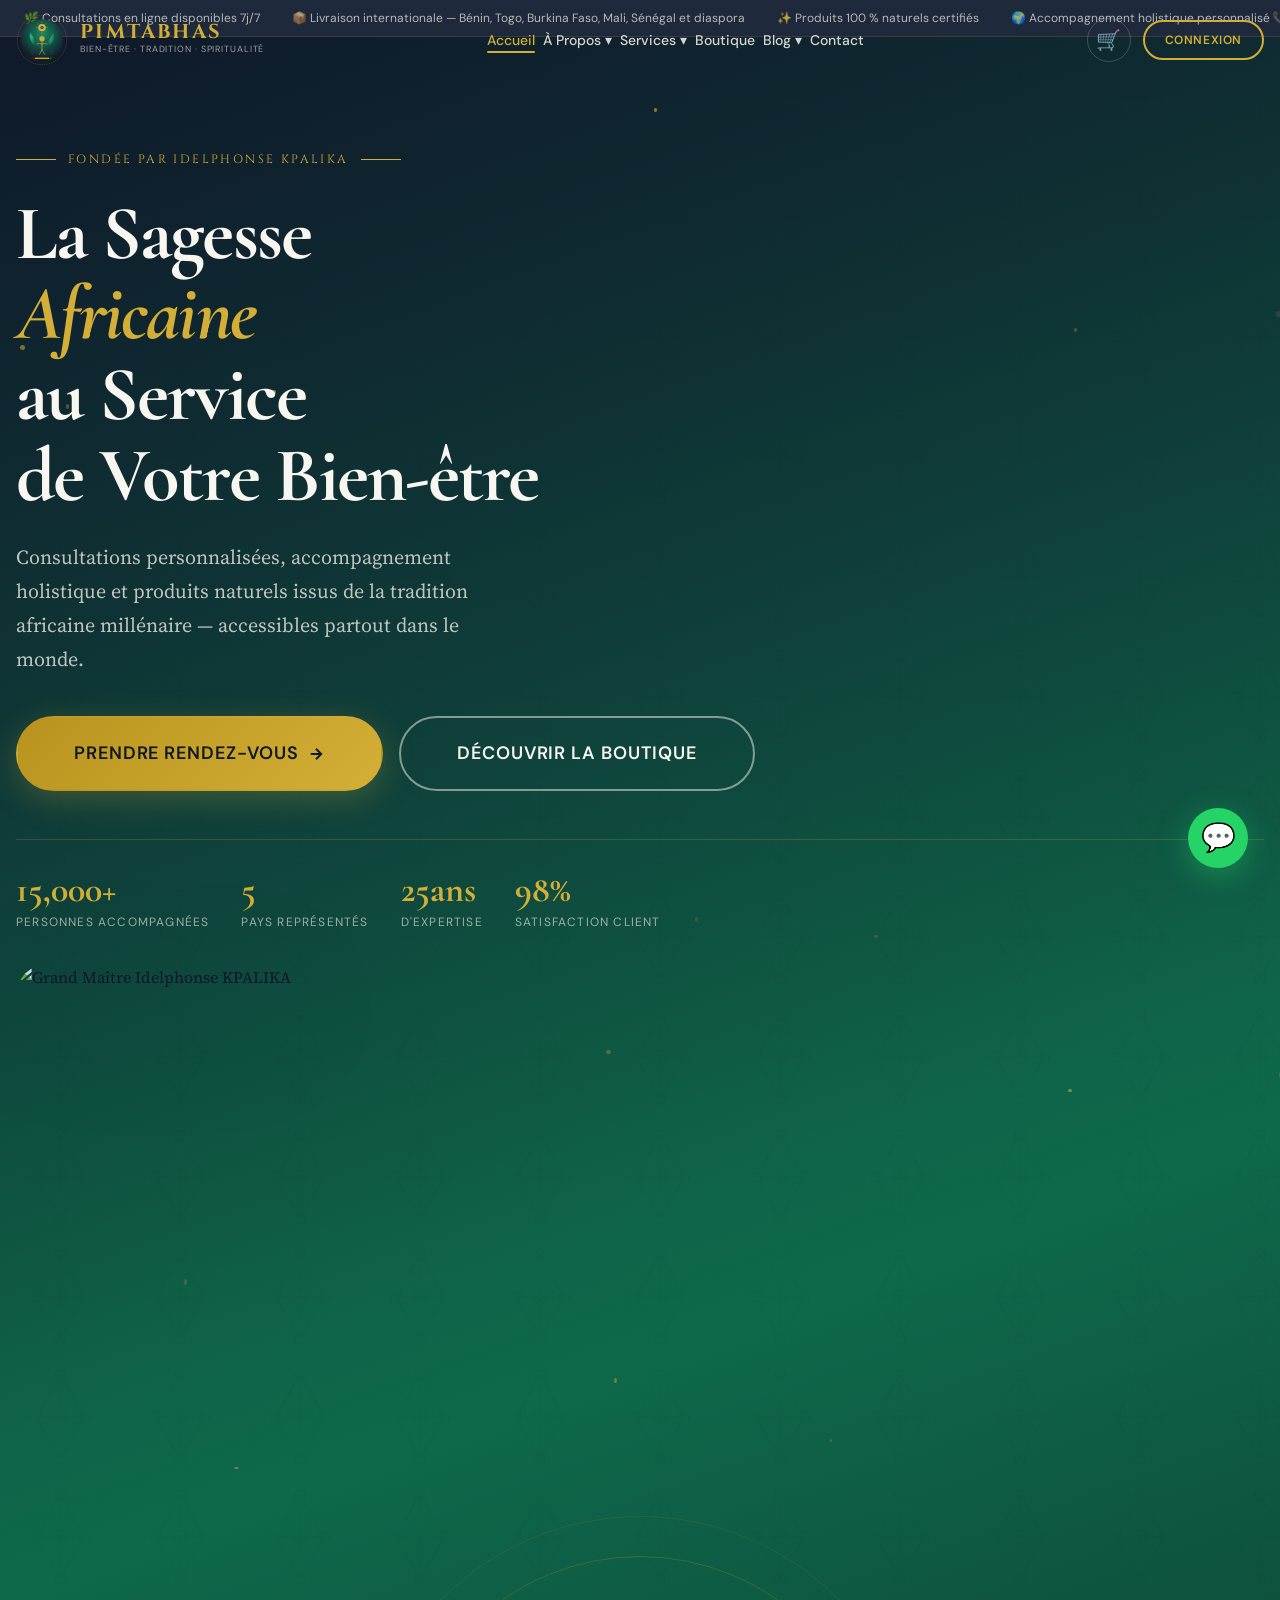
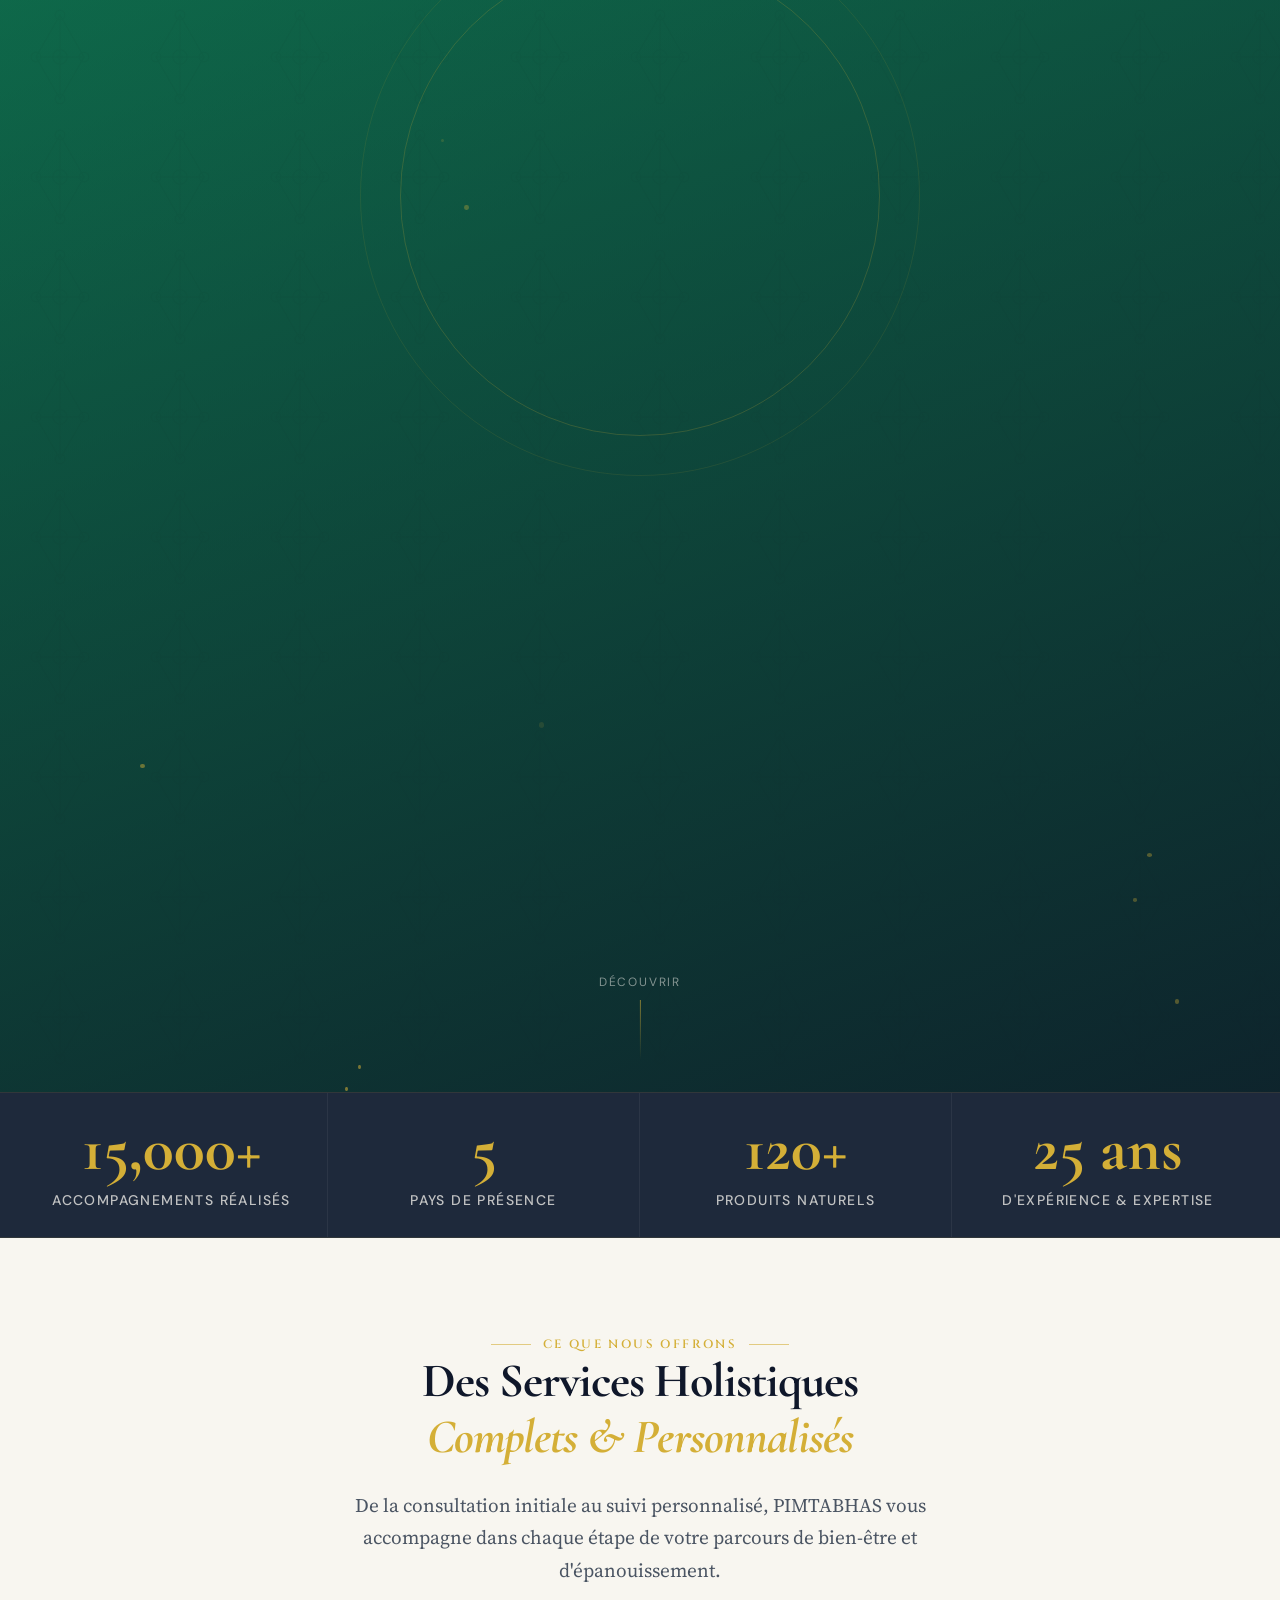
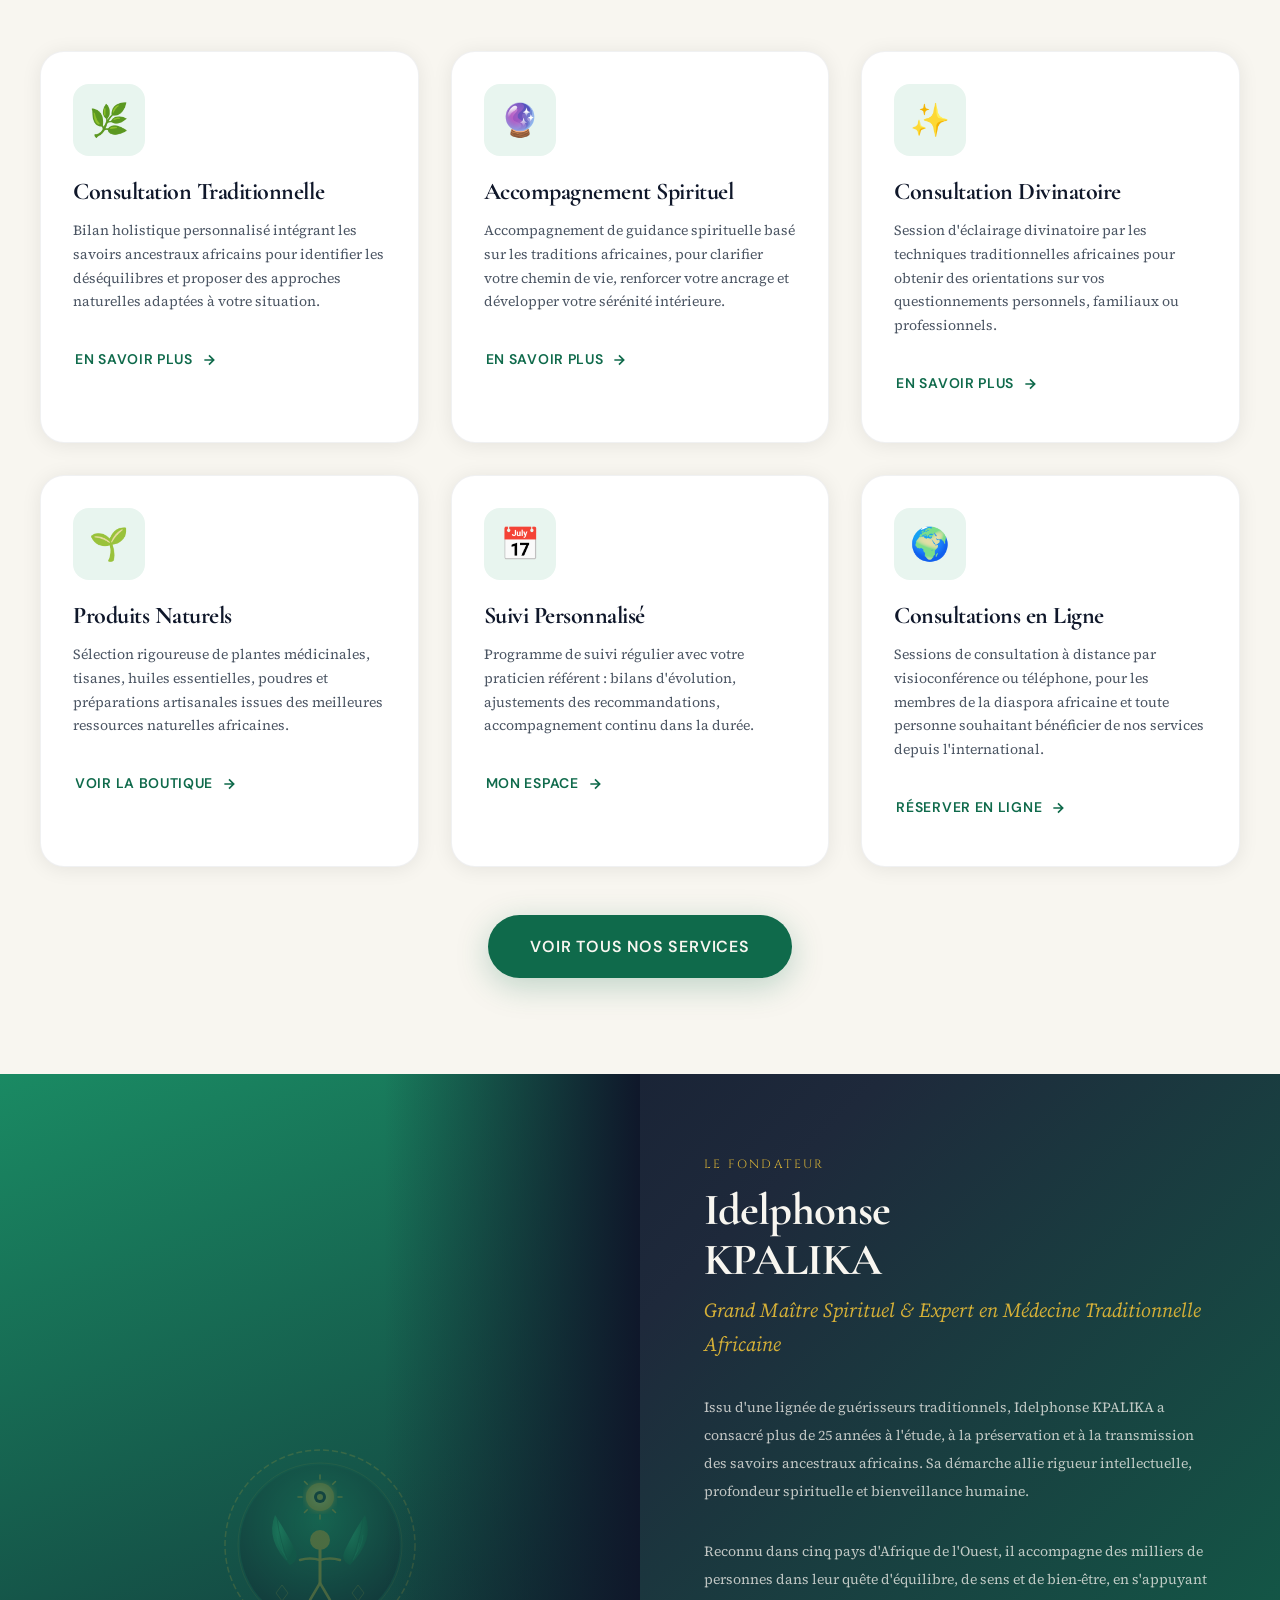
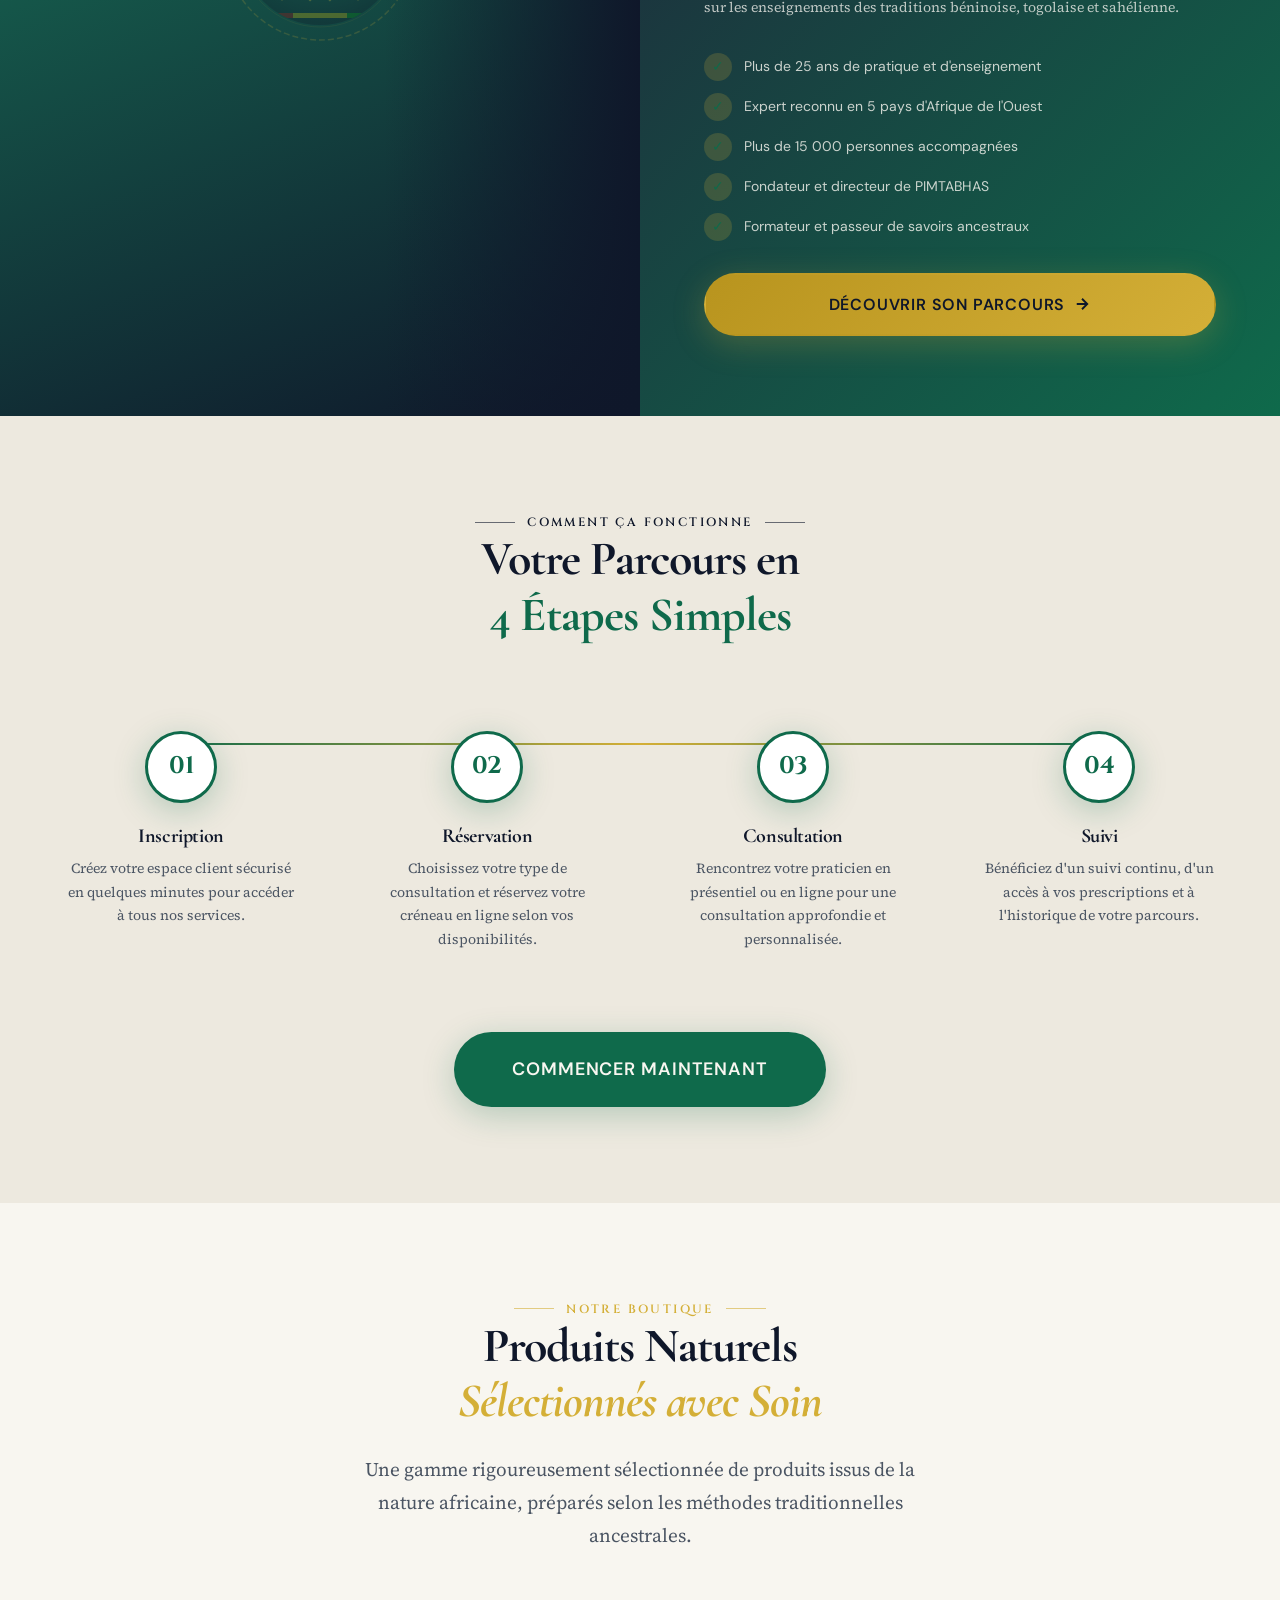
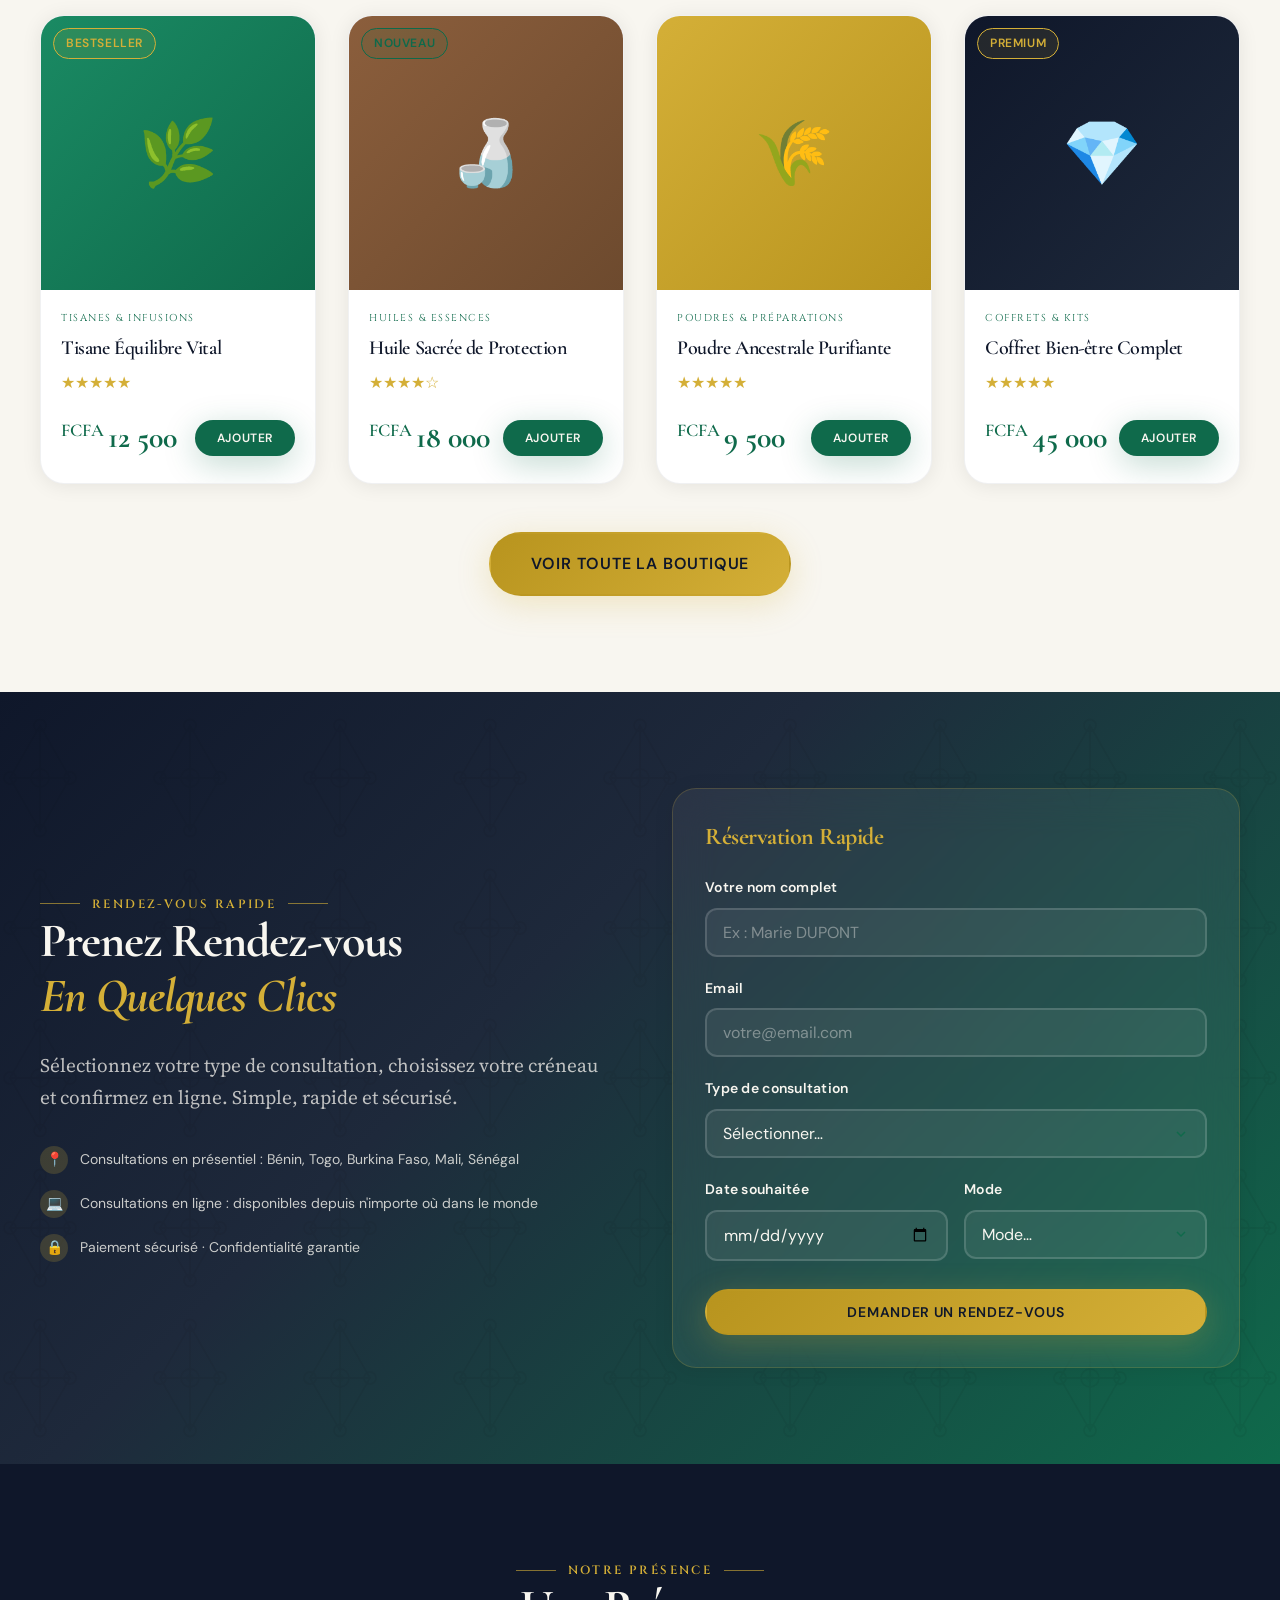
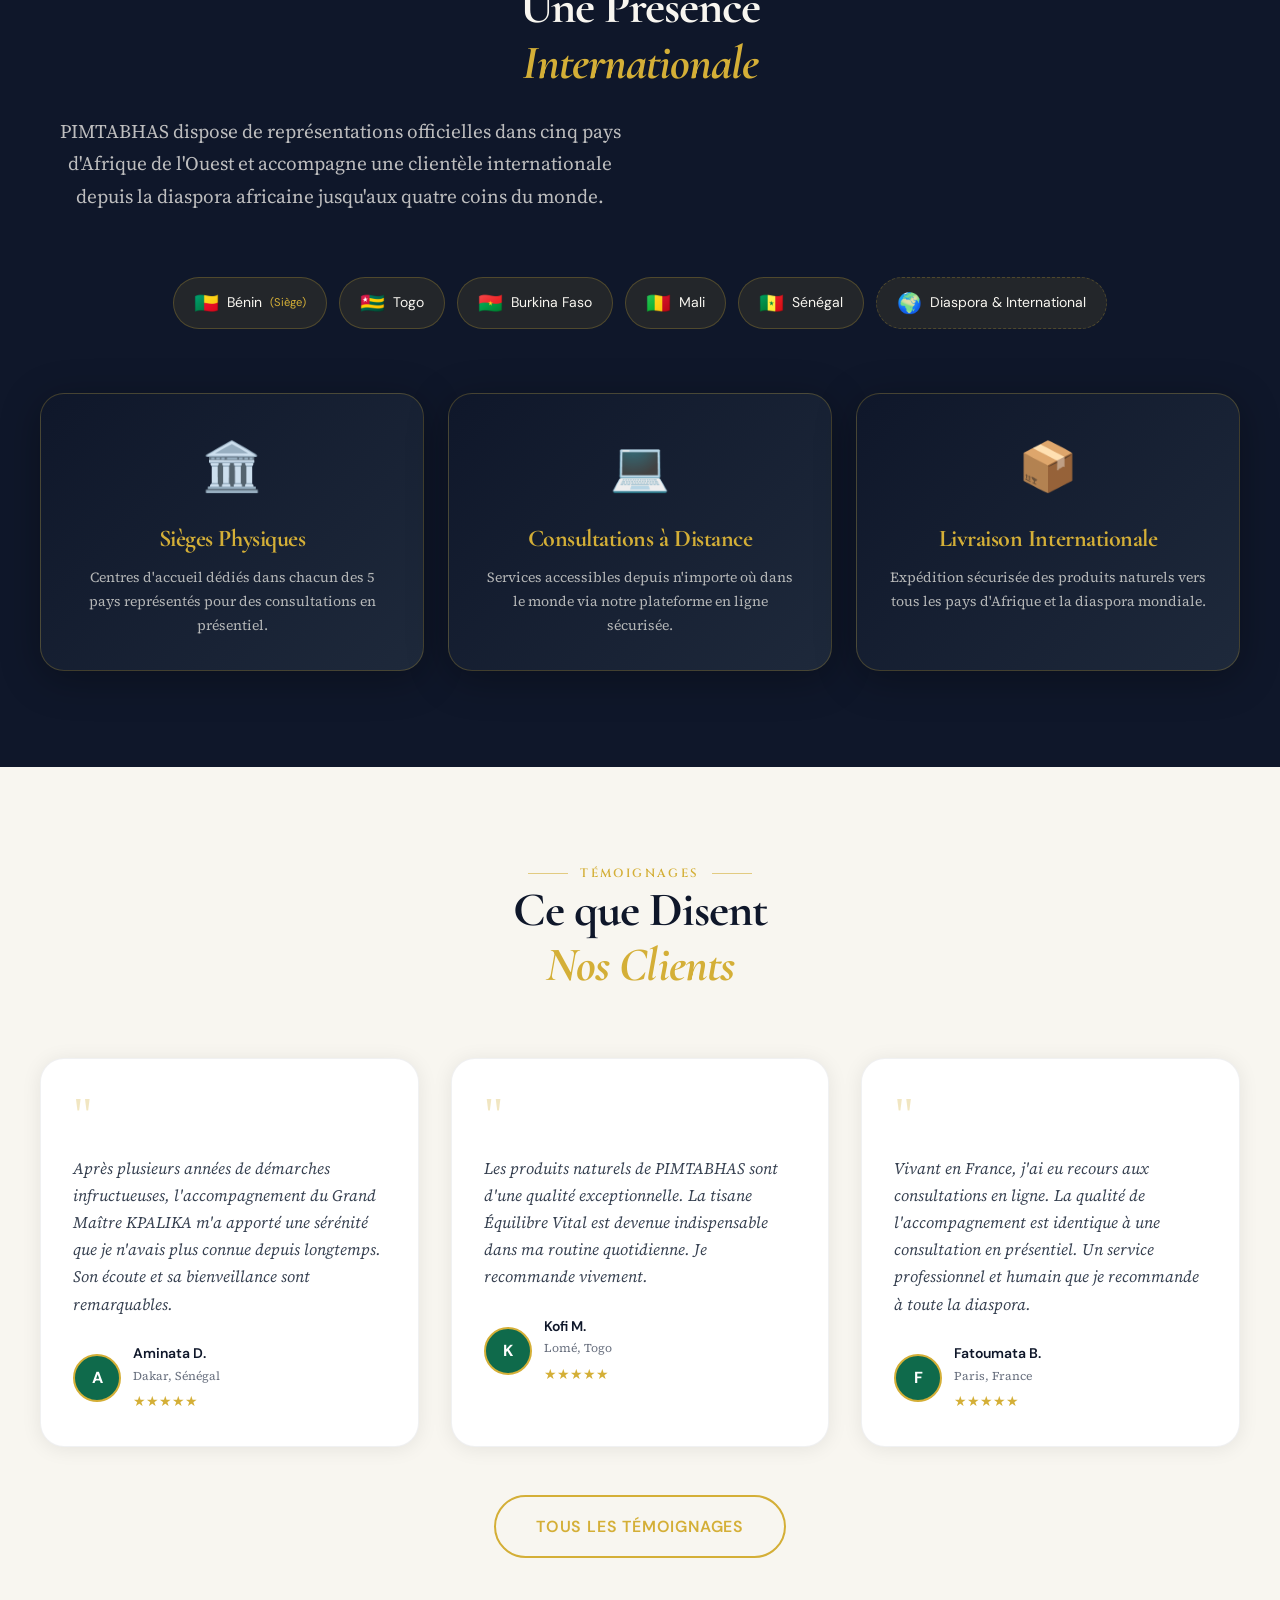
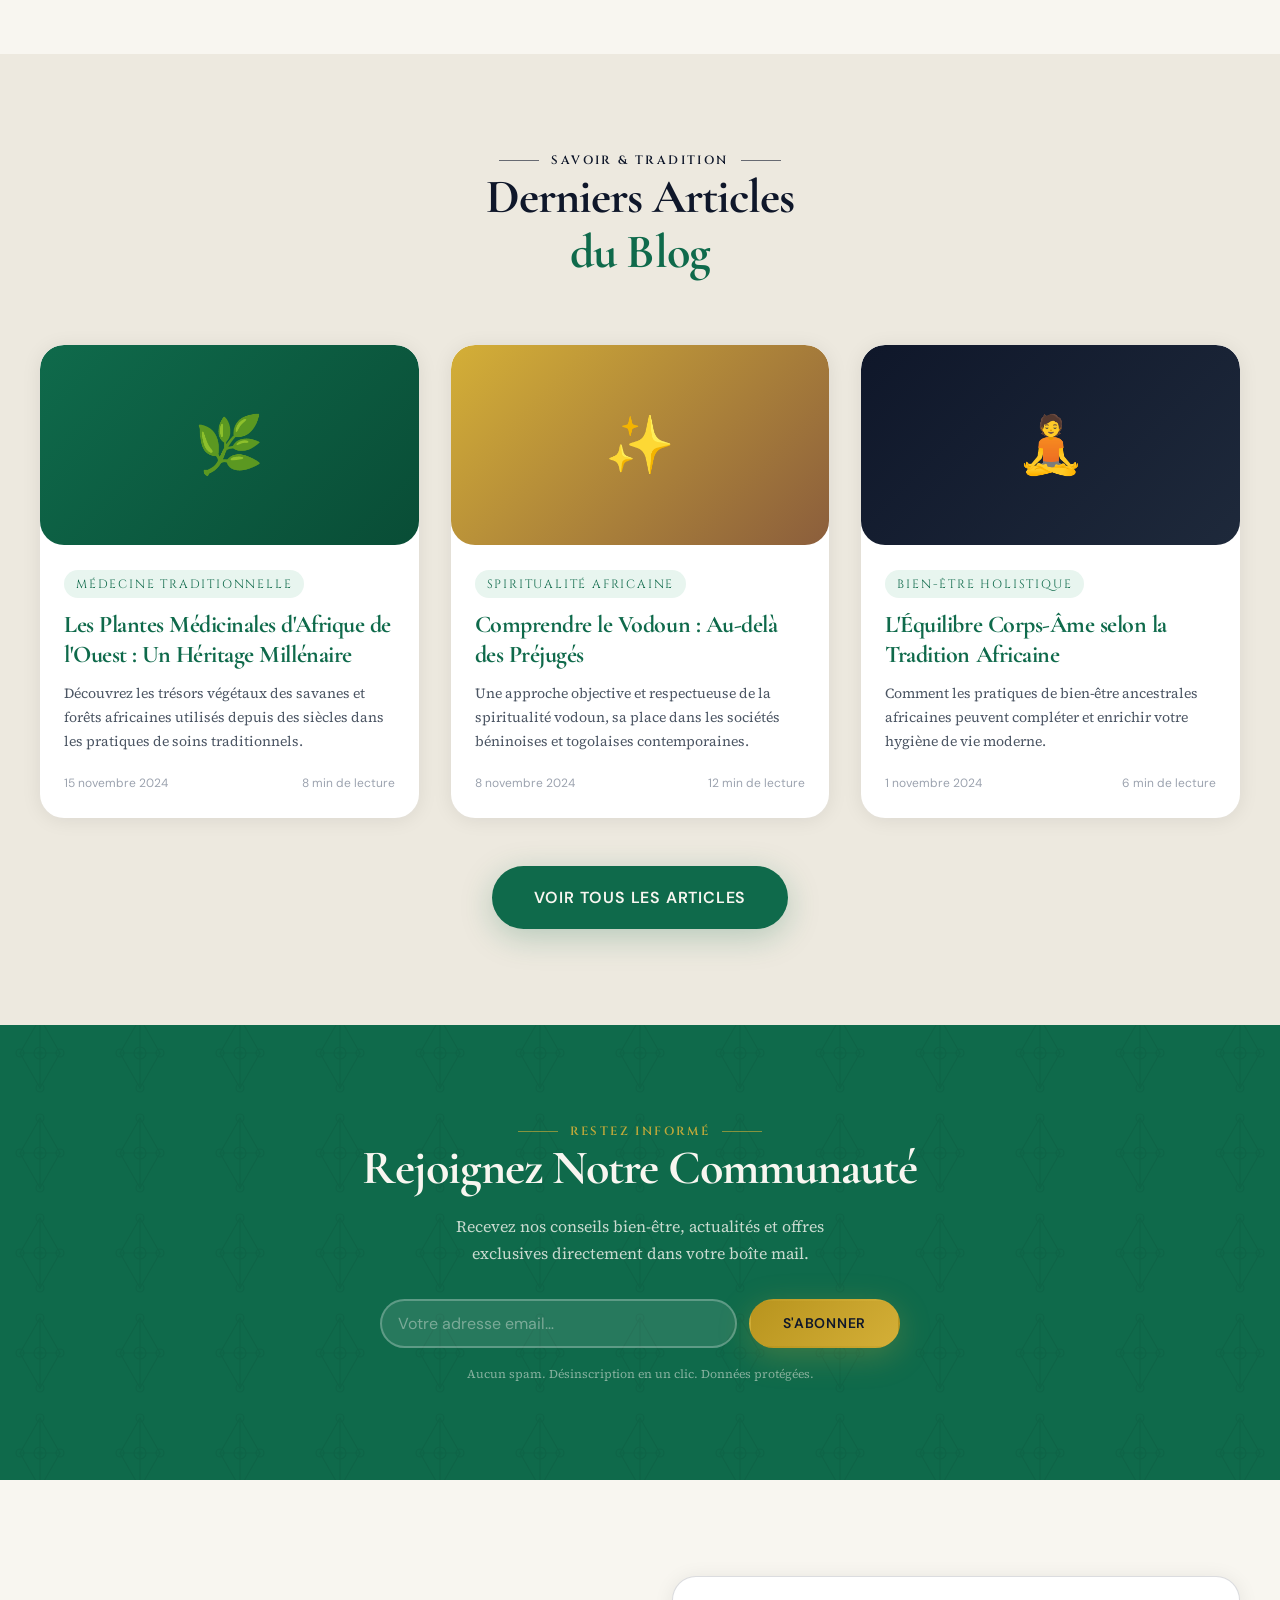
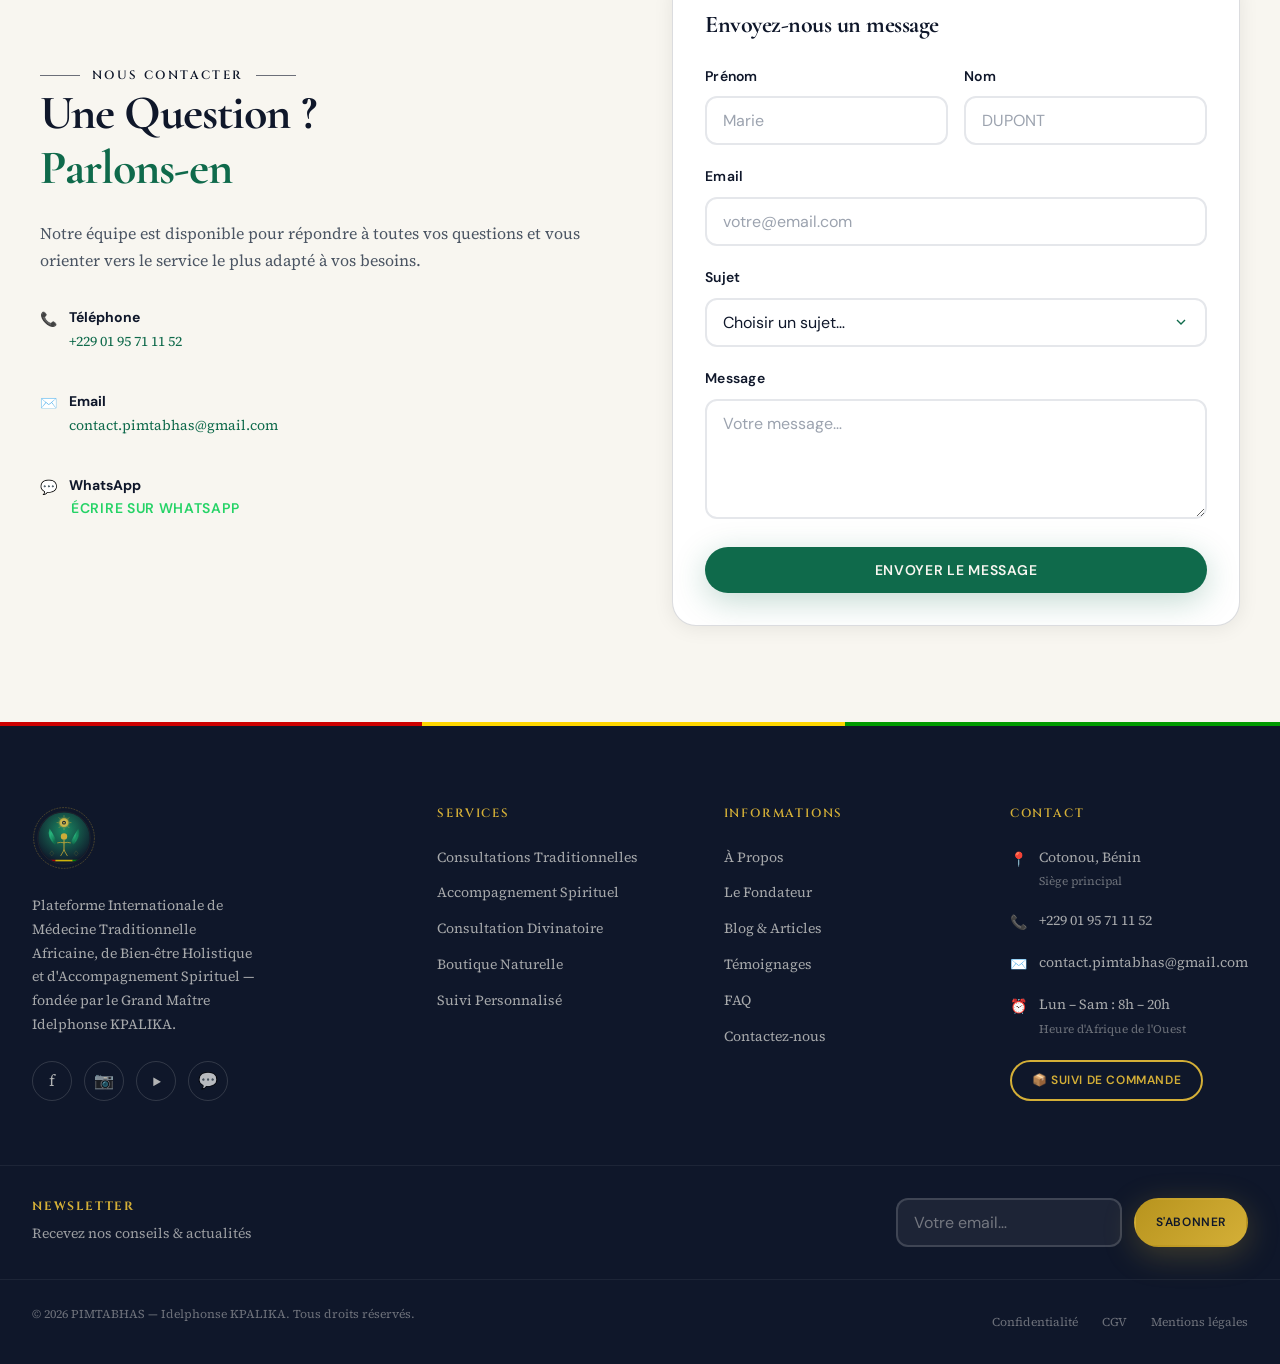
==== index.html @ 79e5afb3 "first commit" ====
<!DOCTYPE html>
<html lang="fr">
<head>
  <meta charset="UTF-8"/>
  <meta name="viewport" content="width=device-width, initial-scale=1.0"/>
  <meta name="description" content="PIMTABHAS — Plateforme Internationale de Médecine Traditionnelle Africaine, de Bien-être Holistique et d'Accompagnement Spirituel. Consultations, produits naturels, accompagnement personnalisé."/>
  <meta name="keywords" content="médecine traditionnelle africaine, bien-être holistique, accompagnement spirituel, consultations, produits naturels, Bénin, Togo, Afrique"/>
  <meta name="author" content="Idelphonse KPALIKA — PIMTABHAS"/>
  <meta property="og:title" content="PIMTABHAS — Médecine Traditionnelle Africaine & Bien-être Holistique"/>
  <meta property="og:description" content="Consultations personnalisées, accompagnement spirituel et produits naturels avec le Grand Maître Idelphonse KPALIKA."/>
  <meta property="og:type" content="website"/>
  <meta property="og:image" content="assets/images/og-image.jpg"/>
  <meta name="theme-color" content="#0F6A4B"/>
  <link rel="icon" type="image/svg+xml" href="assets/images/favicon.svg"/>
  <link rel="canonical" href="https://pimtabhas.com/"/>
  <title>PIMTABHAS — Médecine Traditionnelle Africaine & Bien-être Holistique</title>

  <!-- CSS -->
  <link rel="stylesheet" href="assets/css/variables.css"/>
  <link rel="stylesheet" href="assets/css/reset.css"/>
  <link rel="stylesheet" href="assets/css/typography.css"/>
  <link rel="stylesheet" href="assets/css/components.css"/>
  <link rel="stylesheet" href="assets/css/layout.css"/>
  <link rel="stylesheet" href="assets/css/animations.css"/>
  <link rel="stylesheet" href="assets/css/pages.css"/>

  <style>
    /* ─── STYLES SPÉCIFIQUES ACCUEIL ─── */

    /* Sections CTA rapide */
    .quick-booking {
      background: var(--gradient-premium);
      position: relative;
      overflow: hidden;
    }
    .quick-booking::before {
      content:''; position:absolute; inset:0;
      background:url('assets/images/pattern-adinkra.svg') center/150px repeat;
      opacity:0.05; color:white;
    }
    .quick-booking-grid {
      display: grid;
      grid-template-columns: 1fr 1fr;
      gap: var(--space-16);
      align-items: center;
      position: relative; z-index:2;
    }

    /* Représentations */
    .presence-map {
      background: var(--color-night);
      position: relative;
      overflow: hidden;
    }
    .country-list {
      display: flex;
      flex-wrap: wrap;
      gap: var(--space-3);
      margin-top: var(--space-8);
    }
    .country-pill {
      display: flex;
      align-items: center;
      gap: var(--space-2);
      padding: var(--space-2) var(--space-5);
      background: rgba(212,175,55,0.1);
      border: 1px solid rgba(212,175,55,0.25);
      border-radius: var(--radius-full);
      font-family: var(--font-ui);
      font-size: var(--text-sm);
      color: var(--color-cream);
      transition: all var(--transition-base);
    }
    .country-pill:hover {
      background: rgba(212,175,55,0.2);
      border-color: var(--color-gold);
      color: var(--color-gold);
    }
    .country-flag { font-size: 1.25rem; }

    /* Stats Band */
    .stats-band {
      background: var(--color-night-soft);
      border-top: 1px solid rgba(212,175,55,0.1);
      border-bottom: 1px solid rgba(212,175,55,0.1);
    }
    .stats-grid {
      display: grid;
      grid-template-columns: repeat(4, 1fr);
      divide-x: 1px solid rgba(255,255,255,0.06);
    }
    .stats-grid .stat-block {
      border-right: 1px solid rgba(255,255,255,0.06);
    }
    .stats-grid .stat-block:last-child { border-right: none; }

    /* Section Processus */
    .process-steps {
      display: grid;
      grid-template-columns: repeat(4, 1fr);
      gap: var(--space-6);
      position: relative;
    }
    .process-steps::before {
      content: '';
      position: absolute;
      top: 36px;
      left: 10%;
      right: 10%;
      height: 2px;
      background: linear-gradient(to right, var(--color-emerald), var(--color-gold), var(--color-emerald));
      z-index: 0;
    }
    .step-card {
      text-align: center;
      padding: var(--space-6);
      position: relative;
      z-index: 1;
    }
    .step-num {
      width: 72px; height: 72px;
      border-radius: var(--radius-full);
      background: var(--color-white);
      border: 3px solid var(--color-emerald);
      display: flex;
      align-items: center; justify-content: center;
      font-family: var(--font-accent);
      font-size: var(--text-xl);
      font-weight: var(--weight-bold);
      color: var(--color-emerald);
      margin: 0 auto var(--space-5);
      box-shadow: var(--shadow-emerald);
      transition: all var(--transition-slow);
    }
    .step-card:hover .step-num {
      background: var(--color-emerald);
      color: white;
      transform: scale(1.1);
    }
    .step-title {
      font-family: var(--font-display);
      font-size: var(--text-lg);
      font-weight: var(--weight-bold);
      color: var(--color-night);
      margin-bottom: var(--space-2);
    }
    .step-text {
      font-size: var(--text-sm);
      color: var(--color-gray-600);
      line-height: var(--leading-relaxed);
    }

    /* Newsletter */
    .newsletter-section {
      background: var(--color-emerald);
      position: relative;
      overflow: hidden;
    }
    .newsletter-section::before {
      content:''; position:absolute; inset:0;
      background:url('assets/images/pattern-adinkra.svg') center/100px repeat;
      opacity:0.06; color:white;
    }
    .newsletter-form {
      display: flex;
      gap: var(--space-3);
      max-width: 520px;
      margin: var(--space-8) auto 0;
    }

    /* Scroll Top */
    #scroll-top {
      position: fixed;
      bottom: calc(var(--space-8) + 72px);
      right: var(--space-8);
      width: 44px; height: 44px;
      border-radius: var(--radius-full);
      background: var(--color-emerald);
      color: white;
      display: flex;
      align-items: center; justify-content: center;
      font-size: 1.2rem;
      box-shadow: var(--shadow-lg);
      cursor: pointer;
      z-index: var(--z-fixed);
      opacity: 0;
      transform: translateY(20px);
      transition: all var(--transition-base);
      border: none;
    }
    #scroll-top.is-visible {
      opacity: 1;
      transform: translateY(0);
    }
    #scroll-top:hover {
      background: var(--color-emerald-light);
      transform: translateY(-2px);
    }

    @media(max-width:768px){
      .quick-booking-grid { grid-template-columns:1fr; }
      .process-steps { grid-template-columns:1fr 1fr; }
      .process-steps::before { display:none; }
      .stats-grid { grid-template-columns:repeat(2,1fr); }
      .newsletter-form { flex-direction:column; }
    }
    @media(max-width:480px){
      .process-steps { grid-template-columns:1fr; }
    }
  </style>
  <link rel="stylesheet" href="assets/css/responsive.css"/>
</head>
<body class="preload">

<!-- ══ LOADER ══ -->
<div id="site-loader" class="loader" role="status" aria-label="Chargement…">
  <img src="assets/images/logo.svg" alt="PIMTABHAS" class="loader__logo"/>
  <div class="loader__bar"></div>
  <p style="font-family:var(--font-accent);font-size:var(--text-xs);letter-spacing:.2em;color:rgba(212,175,55,.7);text-transform:uppercase;margin-top:.5rem">Chargement…</p>
</div>

<!-- ══ TOASTS ══ -->
<div class="toast-container" aria-live="polite"></div>

<!-- ══ TOP BAR ══ -->
<div class="top-bar" role="complementary">
  <div class="top-bar__scroll">
    <span>🌿 Consultations en ligne disponibles 7j/7</span>
    <span>📦 Livraison internationale — Bénin, Togo, Burkina Faso, Mali, Sénégal et diaspora</span>
    <span>✨ Produits 100 % naturels certifiés</span>
    <span>🌍 Accompagnement holistique personnalisé</span>
    <span>🌿 Consultations en ligne disponibles 7j/7</span>
    <span>📦 Livraison internationale — Bénin, Togo, Burkina Faso, Mali, Sénégal et diaspora</span>
    <span>✨ Produits 100 % naturels certifiés</span>
    <span>🌍 Accompagnement holistique personnalisé</span>
  </div>
  <div class="top-bar__contacts">
    <a href="tel:+22901957111552">📞 +229 01 95 71 11 52</a>
    <a href="mailto:contact.pimtabhas@gmail.com">✉ contact.pimtabhas@gmail.com</a>
  </div>
</div>

<!-- ══ HEADER ══ -->
<header class="site-header site-header--transparent" role="banner">
  <div class="header-inner">
    <!-- Logo -->
    <a href="index.html" class="header-logo" aria-label="PIMTABHAS — Accueil">
      <img src="assets/images/logo.svg" alt="Logo PIMTABHAS" class="header-logo__img"/>
      <div class="header-logo__text">
        <span class="header-logo__name">PIMTABHAS</span>
        <span class="header-logo__tagline">Bien-être · Tradition · Spiritualité</span>
      </div>
    </a>

    <!-- Navigation principale -->
    <nav class="header-nav" role="navigation" aria-label="Navigation principale">

      <div class="nav-item">
        <a href="index.html" class="nav-link">Accueil</a>
      </div>

      <div class="nav-item">
        <a href="pages/about.html" class="nav-link">À Propos ▾</a>
        <div class="dropdown" role="menu">
          <a href="pages/about.html" class="dropdown__item" role="menuitem">Notre Mission</a>
          <a href="pages/founder.html" class="dropdown__item" role="menuitem">Le Fondateur</a>
          <a href="pages/about.html#representations" class="dropdown__item" role="menuitem">Nos Représentations</a>
        </div>
      </div>

      <div class="nav-item">
        <a href="pages/services.html" class="nav-link">Services ▾</a>
        <div class="dropdown" role="menu">
          <a href="pages/services.html" class="dropdown__item" role="menuitem">Tous nos Services</a>
          <a href="pages/consultations.html" class="dropdown__item" role="menuitem">Consultations</a>
          <a href="pages/consultation-spirituelle.html" class="dropdown__item" role="menuitem">Consultation Spirituelle</a>
          <a href="pages/consultation-divinatoire.html" class="dropdown__item" role="menuitem">Consultation Divinatoire</a>
        </div>
      </div>

      <div class="nav-item">
        <a href="pages/boutique.html" class="nav-link">Boutique</a>
      </div>

      <div class="nav-item">
        <a href="pages/blog.html" class="nav-link">Blog ▾</a>
        <div class="dropdown" role="menu">
          <a href="pages/blog.html" class="dropdown__item" role="menuitem">Articles</a>
          <a href="pages/temoignages.html" class="dropdown__item" role="menuitem">Témoignages</a>
          <a href="pages/faq.html" class="dropdown__item" role="menuitem">FAQ</a>
        </div>
      </div>

      <div class="nav-item">
        <a href="pages/contact.html" class="nav-link">Contact</a>
      </div>
    </nav>

    <!-- Actions -->
    <div class="header-actions">
      <a href="pages/boutique.html#panier" class="header-cart" aria-label="Panier">
        🛒
        <span class="cart-badge" style="display:none">0</span>
      </a>

      <div data-auth="logged-out">
        <a href="pages/espace-client.html" class="btn btn--outline-gold btn--sm">Connexion</a>
      </div>

      <div data-auth="logged-in" style="display:none">
        <a href="pages/espace-client.html" class="btn btn--outline-gold btn--sm">
          Mon Espace <span data-user="name"></span>
        </a>
      </div>

      <button class="burger" aria-label="Menu" aria-expanded="false" aria-controls="mobile-menu">
        <span class="burger__line"></span>
        <span class="burger__line"></span>
        <span class="burger__line"></span>
      </button>
    </div>
  </div>
</header>

<!-- ══ MENU MOBILE ══ -->
<nav id="mobile-menu" class="mobile-menu" role="navigation" aria-label="Navigation mobile">
  <button class="mobile-menu__close" style="position:absolute;top:1.5rem;right:1.5rem;background:rgba(255,255,255,.1);border:none;width:44px;height:44px;border-radius:50%;color:white;font-size:1.5rem;cursor:pointer;" aria-label="Fermer le menu">✕</button>

  <div class="mobile-menu__nav">
    <a href="index.html" class="mobile-nav-link">Accueil</a>
    <a href="pages/about.html" class="mobile-nav-link">À Propos</a>
    <a href="pages/founder.html" class="mobile-nav-link">Le Fondateur</a>
    <a href="pages/services.html" class="mobile-nav-link">Nos Services</a>
    <a href="pages/consultations.html" class="mobile-nav-link">Consultations</a>
    <a href="pages/boutique.html" class="mobile-nav-link">Boutique</a>
    <a href="pages/blog.html" class="mobile-nav-link">Blog</a>
    <a href="pages/temoignages.html" class="mobile-nav-link">Témoignages</a>
    <a href="pages/contact.html" class="mobile-nav-link">Contact</a>
  </div>

  <div style="display:flex;flex-direction:column;gap:.75rem;margin-top:auto">
    <a href="pages/espace-client.html" class="btn btn--primary btn--lg">Mon Espace Client</a>
    <a href="pages/consultations.html" class="btn btn--outline-cream btn--lg">Prendre Rendez-vous</a>
  </div>
</nav>

<!-- ══════════════════════════════════════════════
     HERO SECTION
══════════════════════════════════════════════ -->
<section class="hero" aria-label="Présentation PIMTABHAS">
  <div class="hero__bg">
    <!-- Vidéo de fond (placeholder) -->
    <video class="hero__bg-video" autoplay muted loop playsinline
           poster="assets/images/hero-poster.jpg"
           aria-hidden="true">
      <source src="assets/videos/hero-bg.mp4" type="video/mp4"/>
    </video>
    <div class="hero__bg-pattern" aria-hidden="true"></div>
    <div class="hero__overlay" aria-hidden="true"></div>
  </div>

  <!-- Particules -->
  <div class="hero__particles" aria-hidden="true"></div>

  <div class="hero__content container">
    <!-- Texte -->
    <div class="hero__text">
      <div class="hero__eyebrow">
        <span class="hero__eyebrow-line"></span>
        <span class="hero__eyebrow-text">Fondée par Idelphonse KPALIKA</span>
        <span class="hero__eyebrow-line"></span>
      </div>

      <h1 class="hero__title">
        La Sagesse<br/>
        <em>Africaine</em><br/>
        au Service<br/>
        de Votre Bien-être
      </h1>

      <p class="hero__subtitle">
        Consultations personnalisées, accompagnement holistique et produits naturels issus de la tradition africaine millénaire — accessibles partout dans le monde.
      </p>

      <div class="hero__actions">
        <a href="pages/consultations.html" class="btn btn--primary btn--xl">
          <span>Prendre Rendez-vous</span>
          <svg width="18" height="18" viewBox="0 0 24 24" fill="none" stroke="currentColor" stroke-width="2.5" aria-hidden="true"><path d="M5 12h14M12 5l7 7-7 7"/></svg>
        </a>
        <a href="pages/boutique.html" class="btn btn--outline-cream btn--xl">Découvrir la Boutique</a>
      </div>

      <!-- Statistiques -->
      <div class="hero__stats">
        <div>
          <div class="hero__stat-num">
            <span data-count="15000" data-suffix="+">0</span>
          </div>
          <div class="hero__stat-label">Personnes accompagnées</div>
        </div>
        <div>
          <div class="hero__stat-num">
            <span data-count="5" data-suffix="">0</span>
          </div>
          <div class="hero__stat-label">Pays représentés</div>
        </div>
        <div>
          <div class="hero__stat-num">
            <span data-count="25" data-suffix="ans">0</span>
          </div>
          <div class="hero__stat-label">D'expertise</div>
        </div>
        <div>
          <div class="hero__stat-num">
            <span data-count="98" data-suffix="%">0</span>
          </div>
          <div class="hero__stat-label">Satisfaction client</div>
        </div>
      </div>
    </div>

    <!-- Visuel -->
    <div class="hero__visual" aria-hidden="true">
      <div class="hero__visual-ring"></div>
      <div class="hero__visual-ring"></div>
      <img
        src="assets/images/founder-hero.jpg"
        alt="Grand Maître Idelphonse KPALIKA"
        class="hero__founder-img"
        width="420" height="560"
        loading="eager"
      />
    </div>
  </div>

  <!-- Scroll indicator -->
  <div class="hero__scroll" aria-hidden="true">
    <span class="hero__scroll-text">Découvrir</span>
    <div class="hero__scroll-line"></div>
  </div>
</section>

<!-- ══════════════════════════════════════════════
     STATS BAND
══════════════════════════════════════════════ -->
<div class="stats-band" aria-label="Chiffres clés">
  <div class="stats-grid container" style="max-width:var(--container-xl)">
    <div class="stat-block reveal">
      <div class="stat-number" data-count="15000" data-suffix="+">0+</div>
      <div class="stat-label">Accompagnements réalisés</div>
    </div>
    <div class="stat-block reveal delay-200">
      <div class="stat-number" data-count="5">0</div>
      <div class="stat-label">Pays de présence</div>
    </div>
    <div class="stat-block reveal delay-300">
      <div class="stat-number" data-count="120" data-suffix="+">0+</div>
      <div class="stat-label">Produits naturels</div>
    </div>
    <div class="stat-block reveal delay-400">
      <div class="stat-number" data-count="25" data-suffix=" ans">0</div>
      <div class="stat-label">D'expérience & expertise</div>
    </div>
  </div>
</div>

<!-- ══════════════════════════════════════════════
     SECTION SERVICES
══════════════════════════════════════════════ -->
<section class="section" id="services" aria-labelledby="services-title">
  <div class="container">
    <div class="section-header reveal">
      <div class="section-label">Ce que nous offrons</div>
      <h2 class="section-title" id="services-title">
        Des Services Holistiques<br/>
        <em class="text-gold">Complets & Personnalisés</em>
      </h2>
      <p class="section-subtitle section-subtitle--center">
        De la consultation initiale au suivi personnalisé, PIMTABHAS vous accompagne dans chaque étape de votre parcours de bien-être et d'épanouissement.
      </p>
    </div>

    <div class="grid grid--3 stagger" role="list">

      <article class="service-card reveal" role="listitem">
        <div class="service-card__icon" aria-hidden="true">🌿</div>
        <h3 class="service-card__title">Consultation Traditionnelle</h3>
        <p class="service-card__text">
          Bilan holistique personnalisé intégrant les savoirs ancestraux africains pour identifier les déséquilibres et proposer des approches naturelles adaptées à votre situation.
        </p>
        <a href="pages/consultations.html" class="btn btn--ghost">
          En savoir plus
          <svg width="16" height="16" viewBox="0 0 24 24" fill="none" stroke="currentColor" stroke-width="2.5" aria-hidden="true"><path d="M5 12h14M12 5l7 7-7 7"/></svg>
        </a>
      </article>

      <article class="service-card reveal delay-200" role="listitem">
        <div class="service-card__icon" aria-hidden="true">🔮</div>
        <h3 class="service-card__title">Accompagnement Spirituel</h3>
        <p class="service-card__text">
          Accompagnement de guidance spirituelle basé sur les traditions africaines, pour clarifier votre chemin de vie, renforcer votre ancrage et développer votre sérénité intérieure.
        </p>
        <a href="pages/consultation-spirituelle.html" class="btn btn--ghost">
          En savoir plus
          <svg width="16" height="16" viewBox="0 0 24 24" fill="none" stroke="currentColor" stroke-width="2.5" aria-hidden="true"><path d="M5 12h14M12 5l7 7-7 7"/></svg>
        </a>
      </article>

      <article class="service-card reveal delay-300" role="listitem">
        <div class="service-card__icon" aria-hidden="true">✨</div>
        <h3 class="service-card__title">Consultation Divinatoire</h3>
        <p class="service-card__text">
          Session d'éclairage divinatoire par les techniques traditionnelles africaines pour obtenir des orientations sur vos questionnements personnels, familiaux ou professionnels.
        </p>
        <a href="pages/consultation-divinatoire.html" class="btn btn--ghost">
          En savoir plus
          <svg width="16" height="16" viewBox="0 0 24 24" fill="none" stroke="currentColor" stroke-width="2.5" aria-hidden="true"><path d="M5 12h14M12 5l7 7-7 7"/></svg>
        </a>
      </article>

      <article class="service-card reveal" role="listitem">
        <div class="service-card__icon" aria-hidden="true">🌱</div>
        <h3 class="service-card__title">Produits Naturels</h3>
        <p class="service-card__text">
          Sélection rigoureuse de plantes médicinales, tisanes, huiles essentielles, poudres et préparations artisanales issues des meilleures ressources naturelles africaines.
        </p>
        <a href="pages/boutique.html" class="btn btn--ghost">
          Voir la boutique
          <svg width="16" height="16" viewBox="0 0 24 24" fill="none" stroke="currentColor" stroke-width="2.5" aria-hidden="true"><path d="M5 12h14M12 5l7 7-7 7"/></svg>
        </a>
      </article>

      <article class="service-card reveal delay-200" role="listitem">
        <div class="service-card__icon" aria-hidden="true">📅</div>
        <h3 class="service-card__title">Suivi Personnalisé</h3>
        <p class="service-card__text">
          Programme de suivi régulier avec votre praticien référent : bilans d'évolution, ajustements des recommandations, accompagnement continu dans la durée.
        </p>
        <a href="pages/espace-client.html" class="btn btn--ghost">
          Mon espace
          <svg width="16" height="16" viewBox="0 0 24 24" fill="none" stroke="currentColor" stroke-width="2.5" aria-hidden="true"><path d="M5 12h14M12 5l7 7-7 7"/></svg>
        </a>
      </article>

      <article class="service-card reveal delay-300" role="listitem">
        <div class="service-card__icon" aria-hidden="true">🌍</div>
        <h3 class="service-card__title">Consultations en Ligne</h3>
        <p class="service-card__text">
          Sessions de consultation à distance par visioconférence ou téléphone, pour les membres de la diaspora africaine et toute personne souhaitant bénéficier de nos services depuis l'international.
        </p>
        <a href="pages/consultations.html" class="btn btn--ghost">
          Réserver en ligne
          <svg width="16" height="16" viewBox="0 0 24 24" fill="none" stroke="currentColor" stroke-width="2.5" aria-hidden="true"><path d="M5 12h14M12 5l7 7-7 7"/></svg>
        </a>
      </article>

    </div>

    <div style="text-align:center;margin-top:var(--space-12)">
      <a href="pages/services.html" class="btn btn--secondary btn--lg">Voir tous nos services</a>
    </div>
  </div>
</section>

<!-- ══════════════════════════════════════════════
     SECTION FONDATEUR
══════════════════════════════════════════════ -->
<section class="founder-section" aria-labelledby="founder-title">
  <div class="founder-grid">
    <div class="founder-img-wrap reveal--left">
      <!-- Image placeholder -->
      <div style="width:100%;height:100%;min-height:600px;background:linear-gradient(160deg,#1A8A63,#0F172A);display:flex;align-items:center;justify-content:center;">
        <img src="assets/images/logo.svg" alt="Grand Maître Idelphonse KPALIKA" style="width:200px;opacity:.3"/>
      </div>
    </div>

    <div class="founder-content reveal--right">
      <p class="founder-title-small">Le Fondateur</p>
      <h2 class="founder-name" id="founder-title">
        Idelphonse<br/>KPALIKA
      </h2>
      <p class="founder-role">Grand Maître Spirituel &amp; Expert en Médecine Traditionnelle Africaine</p>

      <p class="founder-bio">
        Issu d'une lignée de guérisseurs traditionnels, Idelphonse KPALIKA a consacré plus de 25 années à l'étude, à la préservation et à la transmission des savoirs ancestraux africains. Sa démarche allie rigueur intellectuelle, profondeur spirituelle et bienveillance humaine.
      </p>
      <p class="founder-bio">
        Reconnu dans cinq pays d'Afrique de l'Ouest, il accompagne des milliers de personnes dans leur quête d'équilibre, de sens et de bien-être, en s'appuyant sur les enseignements des traditions béninoise, togolaise et sahélienne.
      </p>

      <div class="founder-credentials">
        <div class="credential-item">
          <span class="credential-icon">✓</span>
          <span>Plus de 25 ans de pratique et d'enseignement</span>
        </div>
        <div class="credential-item">
          <span class="credential-icon">✓</span>
          <span>Expert reconnu en 5 pays d'Afrique de l'Ouest</span>
        </div>
        <div class="credential-item">
          <span class="credential-icon">✓</span>
          <span>Plus de 15 000 personnes accompagnées</span>
        </div>
        <div class="credential-item">
          <span class="credential-icon">✓</span>
          <span>Fondateur et directeur de PIMTABHAS</span>
        </div>
        <div class="credential-item">
          <span class="credential-icon">✓</span>
          <span>Formateur et passeur de savoirs ancestraux</span>
        </div>
      </div>

      <a href="pages/founder.html" class="btn btn--primary btn--lg">
        Découvrir son parcours
        <svg width="18" height="18" viewBox="0 0 24 24" fill="none" stroke="currentColor" stroke-width="2.5" aria-hidden="true"><path d="M5 12h14M12 5l7 7-7 7"/></svg>
      </a>
    </div>
  </div>
</section>

<!-- ══════════════════════════════════════════════
     PROCESSUS DE CONSULTATION
══════════════════════════════════════════════ -->
<section class="section section--cream" aria-labelledby="process-title">
  <div class="container">
    <div class="section-header reveal">
      <div class="section-label section-label--dark">Comment ça fonctionne</div>
      <h2 class="section-title" id="process-title">
        Votre Parcours en<br/>
        <span class="text-emerald">4 Étapes Simples</span>
      </h2>
    </div>

    <div class="process-steps stagger">
      <div class="step-card reveal">
        <div class="step-num">01</div>
        <h3 class="step-title">Inscription</h3>
        <p class="step-text">Créez votre espace client sécurisé en quelques minutes pour accéder à tous nos services.</p>
      </div>
      <div class="step-card reveal delay-200">
        <div class="step-num">02</div>
        <h3 class="step-title">Réservation</h3>
        <p class="step-text">Choisissez votre type de consultation et réservez votre créneau en ligne selon vos disponibilités.</p>
      </div>
      <div class="step-card reveal delay-300">
        <div class="step-num">03</div>
        <h3 class="step-title">Consultation</h3>
        <p class="step-text">Rencontrez votre praticien en présentiel ou en ligne pour une consultation approfondie et personnalisée.</p>
      </div>
      <div class="step-card reveal delay-400">
        <div class="step-num">04</div>
        <h3 class="step-title">Suivi</h3>
        <p class="step-text">Bénéficiez d'un suivi continu, d'un accès à vos prescriptions et à l'historique de votre parcours.</p>
      </div>
    </div>

    <div style="text-align:center;margin-top:var(--space-14)" class="reveal">
      <a href="pages/consultations.html" class="btn btn--secondary btn--xl">
        Commencer maintenant
      </a>
    </div>
  </div>
</section>

<!-- ══════════════════════════════════════════════
     PRODUITS VEDETTES
══════════════════════════════════════════════ -->
<section class="section" id="boutique" aria-labelledby="boutique-title">
  <div class="container">
    <div class="section-header reveal">
      <div class="section-label">Notre boutique</div>
      <h2 class="section-title" id="boutique-title">
        Produits Naturels<br/>
        <em class="text-gold">Sélectionnés avec Soin</em>
      </h2>
      <p class="section-subtitle section-subtitle--center">
        Une gamme rigoureusement sélectionnée de produits issus de la nature africaine, préparés selon les méthodes traditionnelles ancestrales.
      </p>
    </div>

    <div class="grid grid--4 stagger" id="featured-products" role="list">

      <!-- Produit 1 -->
      <article class="product-card reveal" role="listitem">
        <div class="product-card__img-wrap">
          <div style="width:100%;height:100%;min-height:240px;background:linear-gradient(135deg,#1A8A63,#0F6A4B);display:flex;align-items:center;justify-content:center;font-size:4rem;">🌿</div>
          <div class="product-card__badges">
            <span class="badge badge--gold">Bestseller</span>
          </div>
          <div class="product-card__actions">
            <button class="product-action-btn" onclick="addToCart({id:'prod-1',name:'Tisane Équilibre Vital',price:12500,qty:1})" aria-label="Ajouter au panier">🛒</button>
            <button class="product-action-btn" aria-label="Ajouter aux favoris">♡</button>
          </div>
        </div>
        <div class="product-card__body">
          <div class="product-card__cat">Tisanes &amp; Infusions</div>
          <h3 class="product-card__name">Tisane Équilibre Vital</h3>
          <div class="stars" aria-label="5 étoiles sur 5">★★★★★</div>
          <div class="product-card__footer">
            <div class="price">
              <span class="price__currency">FCFA </span>12 500
            </div>
            <button class="btn btn--secondary btn--sm" onclick="addToCart({id:'prod-1',name:'Tisane Équilibre Vital',price:12500,qty:1})">Ajouter</button>
          </div>
        </div>
      </article>

      <!-- Produit 2 -->
      <article class="product-card reveal delay-200" role="listitem">
        <div class="product-card__img-wrap">
          <div style="width:100%;height:100%;min-height:240px;background:linear-gradient(135deg,#8B5E3C,#6D4A2E);display:flex;align-items:center;justify-content:center;font-size:4rem;">🍶</div>
          <div class="product-card__badges">
            <span class="badge badge--emerald">Nouveau</span>
          </div>
          <div class="product-card__actions">
            <button class="product-action-btn" onclick="addToCart({id:'prod-2',name:'Huile Sacrée de Protection',price:18000,qty:1})" aria-label="Ajouter au panier">🛒</button>
            <button class="product-action-btn" aria-label="Ajouter aux favoris">♡</button>
          </div>
        </div>
        <div class="product-card__body">
          <div class="product-card__cat">Huiles &amp; Essences</div>
          <h3 class="product-card__name">Huile Sacrée de Protection</h3>
          <div class="stars" aria-label="4 étoiles sur 5">★★★★☆</div>
          <div class="product-card__footer">
            <div class="price">
              <span class="price__currency">FCFA </span>18 000
            </div>
            <button class="btn btn--secondary btn--sm" onclick="addToCart({id:'prod-2',name:'Huile Sacrée de Protection',price:18000,qty:1})">Ajouter</button>
          </div>
        </div>
      </article>

      <!-- Produit 3 -->
      <article class="product-card reveal delay-300" role="listitem">
        <div class="product-card__img-wrap">
          <div style="width:100%;height:100%;min-height:240px;background:linear-gradient(135deg,#D4AF37,#B8941E);display:flex;align-items:center;justify-content:center;font-size:4rem;">🌾</div>
          <div class="product-card__actions">
            <button class="product-action-btn" onclick="addToCart({id:'prod-3',name:'Poudre Ancestrale Purifiante',price:9500,qty:1})" aria-label="Ajouter au panier">🛒</button>
            <button class="product-action-btn" aria-label="Ajouter aux favoris">♡</button>
          </div>
        </div>
        <div class="product-card__body">
          <div class="product-card__cat">Poudres &amp; Préparations</div>
          <h3 class="product-card__name">Poudre Ancestrale Purifiante</h3>
          <div class="stars" aria-label="5 étoiles sur 5">★★★★★</div>
          <div class="product-card__footer">
            <div class="price">
              <span class="price__currency">FCFA </span>9 500
            </div>
            <button class="btn btn--secondary btn--sm" onclick="addToCart({id:'prod-3',name:'Poudre Ancestrale Purifiante',price:9500,qty:1})">Ajouter</button>
          </div>
        </div>
      </article>

      <!-- Produit 4 -->
      <article class="product-card reveal delay-400" role="listitem">
        <div class="product-card__img-wrap">
          <div style="width:100%;height:100%;min-height:240px;background:linear-gradient(135deg,#0F172A,#1E293B);display:flex;align-items:center;justify-content:center;font-size:4rem;">💎</div>
          <div class="product-card__badges">
            <span class="badge badge--gold">Premium</span>
          </div>
          <div class="product-card__actions">
            <button class="product-action-btn" onclick="addToCart({id:'prod-4',name:'Coffret Bien-être Complet',price:45000,qty:1})" aria-label="Ajouter au panier">🛒</button>
            <button class="product-action-btn" aria-label="Ajouter aux favoris">♡</button>
          </div>
        </div>
        <div class="product-card__body">
          <div class="product-card__cat">Coffrets &amp; Kits</div>
          <h3 class="product-card__name">Coffret Bien-être Complet</h3>
          <div class="stars" aria-label="5 étoiles sur 5">★★★★★</div>
          <div class="product-card__footer">
            <div class="price">
              <span class="price__currency">FCFA </span>45 000
            </div>
            <button class="btn btn--secondary btn--sm" onclick="addToCart({id:'prod-4',name:'Coffret Bien-être Complet',price:45000,qty:1})">Ajouter</button>
          </div>
        </div>
      </article>

    </div>

    <div style="text-align:center;margin-top:var(--space-12)" class="reveal">
      <a href="pages/boutique.html" class="btn btn--primary btn--lg">Voir toute la boutique</a>
    </div>
  </div>
</section>

<!-- ══════════════════════════════════════════════
     QUICK BOOKING
══════════════════════════════════════════════ -->
<section class="section quick-booking" aria-labelledby="booking-title">
  <div class="container">
    <div class="quick-booking-grid">
      <div class="reveal--left">
        <div class="section-label">Rendez-vous rapide</div>
        <h2 class="section-title section-title--light" id="booking-title">
          Prenez Rendez-vous<br/>
          <em class="text-gold">En Quelques Clics</em>
        </h2>
        <p class="section-subtitle section-subtitle--light" style="margin-bottom:var(--space-8)">
          Sélectionnez votre type de consultation, choisissez votre créneau et confirmez en ligne. Simple, rapide et sécurisé.
        </p>
        <div style="display:flex;flex-direction:column;gap:var(--space-4)">
          <div class="credential-item">
            <span class="credential-icon">📍</span>
            <span style="color:rgba(248,246,240,.8)">Consultations en présentiel : Bénin, Togo, Burkina Faso, Mali, Sénégal</span>
          </div>
          <div class="credential-item">
            <span class="credential-icon">💻</span>
            <span style="color:rgba(248,246,240,.8)">Consultations en ligne : disponibles depuis n'importe où dans le monde</span>
          </div>
          <div class="credential-item">
            <span class="credential-icon">🔒</span>
            <span style="color:rgba(248,246,240,.8)">Paiement sécurisé · Confidentialité garantie</span>
          </div>
        </div>
      </div>

      <!-- Formulaire de réservation rapide -->
      <div class="reveal--right">
        <div class="card card--glass" style="border-color:rgba(212,175,55,.2)">
          <div class="card__body" style="padding:var(--space-8)">
            <h3 style="font-family:var(--font-display);color:var(--color-gold);margin-bottom:var(--space-6);font-size:var(--text-xl)">
              Réservation Rapide
            </h3>
            <form id="quick-booking-form" data-quick-booking novalidate>
              <div class="form-group">
                <label class="form-label form-label--light" for="booking-name">Votre nom complet</label>
                <input class="form-control form-control--dark" type="text" id="booking-name" name="name" placeholder="Ex : Marie DUPONT" required/>
              </div>
              <div class="form-group">
                <label class="form-label form-label--light" for="booking-email">Email</label>
                <input class="form-control form-control--dark" type="email" id="booking-email" name="email" placeholder="votre@email.com" required/>
              </div>
              <div class="form-group">
                <label class="form-label form-label--light" for="booking-type">Type de consultation</label>
                <select class="form-control form-control--dark form-select" id="booking-type" name="consultationType" required>
                  <option value="" disabled selected>Sélectionner…</option>
                  <option value="traditionnelle">Consultation Traditionnelle</option>
                  <option value="spirituelle">Accompagnement Spirituel</option>
                  <option value="divinatoire">Consultation Divinatoire</option>
                  <option value="suivi">Suivi Personnalisé</option>
                </select>
              </div>
              <div class="grid grid--2" style="gap:var(--space-4)">
                <div class="form-group">
                  <label class="form-label form-label--light" for="booking-date">Date souhaitée</label>
                  <input class="form-control form-control--dark" type="date" id="booking-date" name="date" required/>
                </div>
                <div class="form-group">
                  <label class="form-label form-label--light" for="booking-mode">Mode</label>
                  <select class="form-control form-control--dark form-select" id="booking-mode" name="mode" required>
                    <option value="" disabled selected>Mode…</option>
                    <option value="presentiel">Présentiel</option>
                    <option value="enligne">En ligne</option>
                    <option value="telephone">Téléphone</option>
                  </select>
                </div>
              </div>
              <button type="submit" class="btn btn--primary" style="width:100%;justify-content:center;margin-top:var(--space-2)">
                Demander un rendez-vous
              </button>
            </form>
          </div>
        </div>
      </div>
    </div>
  </div>
</section>

<!-- ══════════════════════════════════════════════
     PRÉSENCE INTERNATIONALE
══════════════════════════════════════════════ -->
<section class="section presence-map" aria-labelledby="presence-title">
  <div class="container">
    <div class="section-header reveal">
      <div class="section-label">Notre présence</div>
      <h2 class="section-title section-title--light" id="presence-title">
        Une Présence<br/>
        <em class="text-gold">Internationale</em>
      </h2>
      <p class="section-subtitle section-subtitle--light">
        PIMTABHAS dispose de représentations officielles dans cinq pays d'Afrique de l'Ouest et accompagne une clientèle internationale depuis la diaspora africaine jusqu'aux quatre coins du monde.
      </p>
    </div>

    <div class="country-list reveal" style="justify-content:center">
      <div class="country-pill">
        <span class="country-flag">🇧🇯</span>
        <span>Bénin</span>
        <small style="color:var(--color-gold);font-size:.7rem">(Siège)</small>
      </div>
      <div class="country-pill">
        <span class="country-flag">🇹🇬</span>
        <span>Togo</span>
      </div>
      <div class="country-pill">
        <span class="country-flag">🇧🇫</span>
        <span>Burkina Faso</span>
      </div>
      <div class="country-pill">
        <span class="country-flag">🇲🇱</span>
        <span>Mali</span>
      </div>
      <div class="country-pill">
        <span class="country-flag">🇸🇳</span>
        <span>Sénégal</span>
      </div>
      <div class="country-pill" style="border-style:dashed">
        <span class="country-flag">🌍</span>
        <span>Diaspora &amp; International</span>
      </div>
    </div>

    <div class="grid grid--3" style="margin-top:var(--space-16);gap:var(--space-6)">
      <div class="card card--premium reveal" style="text-align:center;padding:var(--space-8)">
        <div style="font-size:3rem;margin-bottom:var(--space-4)">🏛️</div>
        <h3 style="font-family:var(--font-display);color:var(--color-gold);margin-bottom:var(--space-3);font-size:var(--text-xl)">Sièges Physiques</h3>
        <p style="font-size:var(--text-sm);color:rgba(248,246,240,.7)">Centres d'accueil dédiés dans chacun des 5 pays représentés pour des consultations en présentiel.</p>
      </div>
      <div class="card card--premium reveal delay-200" style="text-align:center;padding:var(--space-8)">
        <div style="font-size:3rem;margin-bottom:var(--space-4)">💻</div>
        <h3 style="font-family:var(--font-display);color:var(--color-gold);margin-bottom:var(--space-3);font-size:var(--text-xl)">Consultations à Distance</h3>
        <p style="font-size:var(--text-sm);color:rgba(248,246,240,.7)">Services accessibles depuis n'importe où dans le monde via notre plateforme en ligne sécurisée.</p>
      </div>
      <div class="card card--premium reveal delay-300" style="text-align:center;padding:var(--space-8)">
        <div style="font-size:3rem;margin-bottom:var(--space-4)">📦</div>
        <h3 style="font-family:var(--font-display);color:var(--color-gold);margin-bottom:var(--space-3);font-size:var(--text-xl)">Livraison Internationale</h3>
        <p style="font-size:var(--text-sm);color:rgba(248,246,240,.7)">Expédition sécurisée des produits naturels vers tous les pays d'Afrique et la diaspora mondiale.</p>
      </div>
    </div>
  </div>
</section>

<!-- ══════════════════════════════════════════════
     TÉMOIGNAGES
══════════════════════════════════════════════ -->
<section class="section" id="temoignages" aria-labelledby="temoignages-title">
  <div class="container">
    <div class="section-header reveal">
      <div class="section-label">Témoignages</div>
      <h2 class="section-title" id="temoignages-title">
        Ce que Disent<br/>
        <em class="text-gold">Nos Clients</em>
      </h2>
    </div>

    <div class="grid grid--3 stagger" role="list">

      <article class="testimonial-card reveal" role="listitem">
        <div class="testimonial-quote-icon" aria-hidden="true">"</div>
        <p class="testimonial-text">
          Après plusieurs années de démarches infructueuses, l'accompagnement du Grand Maître KPALIKA m'a apporté une sérénité que je n'avais plus connue depuis longtemps. Son écoute et sa bienveillance sont remarquables.
        </p>
        <div class="testimonial-author">
          <div class="testimonial-avatar-placeholder" aria-hidden="true">A</div>
          <div>
            <div class="testimonial-name">Aminata D.</div>
            <div class="testimonial-location">Dakar, Sénégal</div>
            <div class="stars" style="font-size:.875rem;margin-top:.25rem" aria-label="5 étoiles">★★★★★</div>
          </div>
        </div>
      </article>

      <article class="testimonial-card reveal delay-200" role="listitem">
        <div class="testimonial-quote-icon" aria-hidden="true">"</div>
        <p class="testimonial-text">
          Les produits naturels de PIMTABHAS sont d'une qualité exceptionnelle. La tisane Équilibre Vital est devenue indispensable dans ma routine quotidienne. Je recommande vivement.
        </p>
        <div class="testimonial-author">
          <div class="testimonial-avatar-placeholder" aria-hidden="true">K</div>
          <div>
            <div class="testimonial-name">Kofi M.</div>
            <div class="testimonial-location">Lomé, Togo</div>
            <div class="stars" style="font-size:.875rem;margin-top:.25rem" aria-label="5 étoiles">★★★★★</div>
          </div>
        </div>
      </article>

      <article class="testimonial-card reveal delay-300" role="listitem">
        <div class="testimonial-quote-icon" aria-hidden="true">"</div>
        <p class="testimonial-text">
          Vivant en France, j'ai eu recours aux consultations en ligne. La qualité de l'accompagnement est identique à une consultation en présentiel. Un service professionnel et humain que je recommande à toute la diaspora.
        </p>
        <div class="testimonial-author">
          <div class="testimonial-avatar-placeholder" aria-hidden="true">F</div>
          <div>
            <div class="testimonial-name">Fatoumata B.</div>
            <div class="testimonial-location">Paris, France</div>
            <div class="stars" style="font-size:.875rem;margin-top:.25rem" aria-label="5 étoiles">★★★★★</div>
          </div>
        </div>
      </article>

    </div>

    <div style="text-align:center;margin-top:var(--space-12)" class="reveal">
      <a href="pages/temoignages.html" class="btn btn--outline-gold btn--lg">Tous les témoignages</a>
    </div>
  </div>
</section>

<!-- ══════════════════════════════════════════════
     BLOG / ARTICLES
══════════════════════════════════════════════ -->
<section class="section section--cream" aria-labelledby="blog-title">
  <div class="container">
    <div class="section-header reveal">
      <div class="section-label section-label--dark">Savoir &amp; Tradition</div>
      <h2 class="section-title" id="blog-title">
        Derniers Articles<br/>
        <span class="text-emerald">du Blog</span>
      </h2>
    </div>

    <div class="grid grid--3 stagger">

      <article class="blog-card reveal">
        <div class="img-zoom-wrap">
          <div style="width:100%;min-height:200px;background:linear-gradient(135deg,#0F6A4B,#094D36);display:flex;align-items:center;justify-content:center;font-size:3.5rem;">🌿</div>
        </div>
        <div class="blog-card__body">
          <span class="blog-card__cat">Médecine Traditionnelle</span>
          <h3 class="blog-card__title">
            <a href="pages/blog.html">Les Plantes Médicinales d'Afrique de l'Ouest : Un Héritage Millénaire</a>
          </h3>
          <p class="blog-card__excerpt">Découvrez les trésors végétaux des savanes et forêts africaines utilisés depuis des siècles dans les pratiques de soins traditionnels.</p>
          <div class="blog-card__meta">
            <span>15 novembre 2024</span>
            <span>8 min de lecture</span>
          </div>
        </div>
      </article>

      <article class="blog-card reveal delay-200">
        <div class="img-zoom-wrap">
          <div style="width:100%;min-height:200px;background:linear-gradient(135deg,#D4AF37,#8B5E3C);display:flex;align-items:center;justify-content:center;font-size:3.5rem;">✨</div>
        </div>
        <div class="blog-card__body">
          <span class="blog-card__cat">Spiritualité Africaine</span>
          <h3 class="blog-card__title">
            <a href="pages/blog.html">Comprendre le Vodoun : Au-delà des Préjugés</a>
          </h3>
          <p class="blog-card__excerpt">Une approche objective et respectueuse de la spiritualité vodoun, sa place dans les sociétés béninoises et togolaises contemporaines.</p>
          <div class="blog-card__meta">
            <span>8 novembre 2024</span>
            <span>12 min de lecture</span>
          </div>
        </div>
      </article>

      <article class="blog-card reveal delay-300">
        <div class="img-zoom-wrap">
          <div style="width:100%;min-height:200px;background:linear-gradient(135deg,#0F172A,#1E293B);display:flex;align-items:center;justify-content:center;font-size:3.5rem;">🧘</div>
        </div>
        <div class="blog-card__body">
          <span class="blog-card__cat">Bien-être Holistique</span>
          <h3 class="blog-card__title">
            <a href="pages/blog.html">L'Équilibre Corps-Âme selon la Tradition Africaine</a>
          </h3>
          <p class="blog-card__excerpt">Comment les pratiques de bien-être ancestrales africaines peuvent compléter et enrichir votre hygiène de vie moderne.</p>
          <div class="blog-card__meta">
            <span>1 novembre 2024</span>
            <span>6 min de lecture</span>
          </div>
        </div>
      </article>

    </div>

    <div style="text-align:center;margin-top:var(--space-12)" class="reveal">
      <a href="pages/blog.html" class="btn btn--secondary btn--lg">Voir tous les articles</a>
    </div>
  </div>
</section>

<!-- ══════════════════════════════════════════════
     NEWSLETTER
══════════════════════════════════════════════ -->
<section class="section newsletter-section" aria-labelledby="newsletter-title">
  <div class="container" style="text-align:center;position:relative;z-index:2">
    <div class="reveal">
      <div class="section-label" style="justify-content:center;color:rgba(212,175,55,.9)">Restez informé</div>
      <h2 class="section-title section-title--light" id="newsletter-title" style="margin-bottom:var(--space-4)">
        Rejoignez Notre Communauté
      </h2>
      <p style="color:rgba(248,246,240,.8);max-width:48ch;margin:0 auto;font-size:var(--text-base)">
        Recevez nos conseils bien-être, actualités et offres exclusives directement dans votre boîte mail.
      </p>
      <form class="newsletter-form" data-newsletter action="#" novalidate>
        <input
          class="form-control form-control--dark"
          type="email"
          placeholder="Votre adresse email…"
          required
          aria-label="Adresse email"
          style="border-radius:var(--radius-full);background:rgba(255,255,255,.1);border-color:rgba(255,255,255,.25);color:white"
        />
        <button type="submit" class="btn btn--primary" style="flex-shrink:0">
          S'abonner
        </button>
      </form>
      <p style="font-size:var(--text-xs);color:rgba(248,246,240,.5);margin-top:var(--space-4)">
        Aucun spam. Désinscription en un clic. Données protégées.
      </p>
    </div>
  </div>
</section>

<!-- ══════════════════════════════════════════════
     CONTACT RAPIDE
══════════════════════════════════════════════ -->
<section class="section" id="contact" aria-labelledby="contact-title" style="overflow:hidden">
  <div class="container">
    <div class="grid grid--2" style="gap:var(--space-16);align-items:center">
      <div class="reveal--left">
        <div class="section-label section-label--dark">Nous contacter</div>
        <h2 class="section-title" id="contact-title">
          Une Question ?<br/>
          <span class="text-emerald">Parlons-en</span>
        </h2>
        <p style="color:var(--color-gray-600);margin-bottom:var(--space-8);line-height:var(--leading-relaxed)">
          Notre équipe est disponible pour répondre à toutes vos questions et vous orienter vers le service le plus adapté à vos besoins.
        </p>

        <div style="display:flex;flex-direction:column;gap:var(--space-5)">
          <div class="footer-contact-item">
            <span class="icon">📞</span>
            <div>
              <strong style="display:block;font-family:var(--font-ui);font-size:var(--text-sm);color:var(--color-night)">Téléphone</strong>
              <a href="tel:+22901957111552" style="color:var(--color-emerald)">+229 01 95 71 11 52</a>
            </div>
          </div>
          <div class="footer-contact-item">
            <span class="icon">✉️</span>
            <div>
              <strong style="display:block;font-family:var(--font-ui);font-size:var(--text-sm);color:var(--color-night)">Email</strong>
              <a href="mailto:contact.pimtabhas@gmail.com" style="color:var(--color-emerald)">contact.pimtabhas@gmail.com</a>
            </div>
          </div>
          <div class="footer-contact-item">
            <span class="icon">💬</span>
            <div>
              <strong style="display:block;font-family:var(--font-ui);font-size:var(--text-sm);color:var(--color-night)">WhatsApp</strong>
              <button onclick="openWhatsApp()" class="btn btn--ghost" style="color:var(--color-whatsapp);padding:0">
                Écrire sur WhatsApp
              </button>
            </div>
          </div>
        </div>
      </div>

      <div class="reveal--right">
        <div class="card" style="padding:var(--space-8)">
          <h3 style="font-family:var(--font-display);font-size:var(--text-xl);color:var(--color-night);margin-bottom:var(--space-6)">Envoyez-nous un message</h3>
          <form id="contact-form" novalidate>
            <div class="grid grid--2" style="gap:var(--space-4)">
              <div class="form-group">
                <label class="form-label" for="c-name">Prénom</label>
                <input class="form-control" type="text" id="c-name" placeholder="Marie" required/>
              </div>
              <div class="form-group">
                <label class="form-label" for="c-lastname">Nom</label>
                <input class="form-control" type="text" id="c-lastname" placeholder="DUPONT" required/>
              </div>
            </div>
            <div class="form-group">
              <label class="form-label" for="c-email">Email</label>
              <input class="form-control" type="email" id="c-email" placeholder="votre@email.com" required/>
            </div>
            <div class="form-group">
              <label class="form-label" for="c-subject">Sujet</label>
              <select class="form-control form-select" id="c-subject" required>
                <option value="" disabled selected>Choisir un sujet…</option>
                <option>Demande d'information sur les consultations</option>
                <option>Question sur un produit</option>
                <option>Suivi de commande</option>
                <option>Partenariat</option>
                <option>Autre</option>
              </select>
            </div>
            <div class="form-group">
              <label class="form-label" for="c-message">Message</label>
              <textarea class="form-control" id="c-message" rows="4" placeholder="Votre message…" required></textarea>
            </div>
            <button type="submit" class="btn btn--secondary" style="width:100%;justify-content:center">
              Envoyer le message
            </button>
          </form>
        </div>
      </div>
    </div>
  </div>
</section>

<!-- ══════════════════════════════════════════════
     FOOTER
══════════════════════════════════════════════ -->
<footer class="site-footer" role="contentinfo">
  <div class="footer-stripe" aria-hidden="true"></div>

  <div class="footer-top">
    <div class="footer-brand">
      <img src="assets/images/logo.svg" alt="Logo PIMTABHAS" class="footer-brand__logo"/>
      <p class="footer-brand__desc">
        Plateforme Internationale de Médecine Traditionnelle Africaine, de Bien-être Holistique et d'Accompagnement Spirituel — fondée par le Grand Maître Idelphonse KPALIKA.
      </p>
      <div class="footer-social" aria-label="Réseaux sociaux">
        <a href="#" class="footer-social__link" aria-label="Facebook">f</a>
        <a href="#" class="footer-social__link" aria-label="Instagram">📷</a>
        <a href="#" class="footer-social__link" aria-label="YouTube">▶</a>
        <a href="#" class="footer-social__link" aria-label="WhatsApp" onclick="openWhatsApp();return false">💬</a>
      </div>
    </div>

    <div class="footer-col">
      <h3 class="footer-col__title">Services</h3>
      <nav class="footer-links" aria-label="Services">
        <a href="pages/consultations.html">Consultations Traditionnelles</a>
        <a href="pages/consultation-spirituelle.html">Accompagnement Spirituel</a>
        <a href="pages/consultation-divinatoire.html">Consultation Divinatoire</a>
        <a href="pages/boutique.html">Boutique Naturelle</a>
        <a href="pages/espace-client.html">Suivi Personnalisé</a>
      </nav>
    </div>

    <div class="footer-col">
      <h3 class="footer-col__title">Informations</h3>
      <nav class="footer-links" aria-label="Informations">
        <a href="pages/about.html">À Propos</a>
        <a href="pages/founder.html">Le Fondateur</a>
        <a href="pages/blog.html">Blog & Articles</a>
        <a href="pages/temoignages.html">Témoignages</a>
        <a href="pages/faq.html">FAQ</a>
        <a href="pages/contact.html">Contactez-nous</a>
      </nav>
    </div>

    <div class="footer-col">
      <h3 class="footer-col__title">Contact</h3>
      <div>
        <div class="footer-contact-item">
          <span class="icon">📍</span>
          <div>Cotonou, Bénin<br/><small style="opacity:.6">Siège principal</small></div>
        </div>
        <div class="footer-contact-item">
          <span class="icon">📞</span>
          <a href="tel:+22901957111552" style="color:rgba(248,246,240,.65);text-decoration:none">+229 01 95 71 11 52</a>
        </div>
        <div class="footer-contact-item">
          <span class="icon">✉️</span>
          <a href="mailto:contact.pimtabhas@gmail.com" style="color:rgba(248,246,240,.65);text-decoration:none">contact.pimtabhas@gmail.com</a>
        </div>
        <div class="footer-contact-item">
          <span class="icon">⏰</span>
          <div>Lun – Sam : 8h – 20h<br/><small style="opacity:.6">Heure d'Afrique de l'Ouest</small></div>
        </div>
      </div>

      <div style="margin-top:var(--space-5)">
        <a href="pages/suivi-commande.html" class="btn btn--outline-gold btn--sm">
          📦 Suivi de commande
        </a>
      </div>
    </div>
  </div>

  <!-- Newsletter footer -->
  <div class="footer-mid">
    <div style="display:flex;align-items:center;justify-content:space-between;flex-wrap:wrap;gap:var(--space-6)">
      <div>
        <h4 style="font-family:var(--font-accent);font-size:var(--text-xs);letter-spacing:.15em;text-transform:uppercase;color:var(--color-gold);margin-bottom:var(--space-2)">Newsletter</h4>
        <p style="font-size:var(--text-sm);color:rgba(248,246,240,.6)">Recevez nos conseils &amp; actualités</p>
      </div>
      <form class="footer-newsletter" data-newsletter novalidate>
        <input class="form-control form-control--dark" type="email" placeholder="Votre email…" required aria-label="Email newsletter"/>
        <button type="submit" class="btn btn--primary btn--sm" style="flex-shrink:0">S'abonner</button>
      </form>
    </div>
  </div>

  <!-- Bottom bar -->
  <div class="footer-bottom">
    <p class="footer-bottom__copy">
      © <span id="current-year"></span> PIMTABHAS — Idelphonse KPALIKA. Tous droits réservés.
    </p>
    <nav class="footer-bottom__links" aria-label="Liens légaux">
      <a href="pages/politique-confidentialite.html">Confidentialité</a>
      <a href="pages/conditions-generales.html">CGV</a>
      <a href="pages/mentions-legales.html">Mentions légales</a>
    </nav>
  </div>
</footer>

<!-- ══ FLOTTANTS ══ -->
<!-- WhatsApp -->
<div class="whatsapp-float" aria-label="Contact WhatsApp">
  <div class="whatsapp-bubble">Besoin d'aide ? Écrivez-nous !</div>
  <a href="#" class="whatsapp-btn" onclick="openWhatsApp();return false" aria-label="Contacter via WhatsApp" role="button">
    💬
  </a>
</div>

<!-- Scroll to top -->
<button id="scroll-top" aria-label="Retour en haut de page">↑</button>

<!-- ══ SCRIPTS ══ -->
<script src="assets/js/main.js"></script>
<script>
  // Année courante footer
  document.getElementById('current-year').textContent = new Date().getFullYear();

  // Date min pour la réservation
  const dateInput = document.getElementById('booking-date');
  if (dateInput) {
    const today = new Date().toISOString().split('T')[0];
    dateInput.setAttribute('min', today);
  }

  // Formulaire réservation rapide
  const quickForm = document.getElementById('quick-booking-form');
  if (quickForm) {
    quickForm.addEventListener('submit', async (e) => {
      e.preventDefault();
      if (!validateForm(quickForm)) return;

      const btn = quickForm.querySelector('[type="submit"]');
      btn.disabled = true;
      btn.classList.add('btn--loading');

      const data = Object.fromEntries(new FormData(quickForm));

      try {
        await api.post('/appointments/quick-book', data);
        showToast('Demande envoyée ! Nous vous confirmerons sous 24h.', 'success');
        quickForm.reset();
      } catch {
        showToast('Erreur lors de l\'envoi. Veuillez réessayer.', 'error');
      } finally {
        btn.disabled = false;
        btn.classList.remove('btn--loading');
      }
    });
  }

  // Formulaire contact
  const contactForm = document.getElementById('contact-form');
  if (contactForm) {
    contactForm.addEventListener('submit', async (e) => {
      e.preventDefault();
      if (!validateForm(contactForm)) return;

      const btn = contactForm.querySelector('[type="submit"]');
      btn.disabled = true;
      btn.classList.add('btn--loading');

      try {
        await api.post('/messages', {
          firstName: document.getElementById('c-name').value,
          lastName:  document.getElementById('c-lastname').value,
          email:     document.getElementById('c-email').value,
          subject:   document.getElementById('c-subject').value,
          message:   document.getElementById('c-message').value,
        });
        showToast('Message envoyé ! Nous vous répondrons sous 48h.', 'success');
        contactForm.reset();
      } catch {
        showToast('Erreur lors de l\'envoi. Veuillez réessayer.', 'error');
      } finally {
        btn.disabled = false;
        btn.classList.remove('btn--loading');
      }
    });
  }
</script>
</body>
</html>
---- assets/css/variables.css ----
/* ============================================================
   PIMTABHAS — Design System Variables
   Plateforme Internationale de Médecine Traditionnelle Africaine
   ============================================================ */

:root {

  /* ── COULEURS PRINCIPALES ── */
  --color-emerald:      #0F6A4B;
  --color-emerald-dark: #094D36;
  --color-emerald-light:#1A8A63;
  --color-emerald-pale: #E8F5EF;

  --color-gold:         #D4AF37;
  --color-gold-dark:    #B8941E;
  --color-gold-light:   #E8CB6A;
  --color-gold-pale:    #FBF5DC;

  --color-night:        #0F172A;
  --color-night-soft:   #1E293B;
  --color-night-medium: #334155;

  --color-cream:        #F8F6F0;
  --color-cream-dark:   #EDE9DF;
  --color-cream-deeper: #DDD8CC;

  --color-bronze:       #8B5E3C;
  --color-bronze-dark:  #6D4A2E;
  --color-bronze-light: #A87755;

  /* ── COULEURS PANAFRICAINES ── */
  --panafrican-green:   #009A00;
  --panafrican-yellow:  #FFD700;
  --panafrican-red:     #CC0000;

  /* ── NUANCES NEUTRES ── */
  --color-white:        #FFFFFF;
  --color-off-white:    #FAFAF8;
  --color-gray-50:      #F9FAFB;
  --color-gray-100:     #F3F4F6;
  --color-gray-200:     #E5E7EB;
  --color-gray-300:     #D1D5DB;
  --color-gray-400:     #9CA3AF;
  --color-gray-500:     #6B7280;
  --color-gray-600:     #4B5563;
  --color-gray-700:     #374151;
  --color-gray-800:     #1F2937;
  --color-gray-900:     #111827;

  /* ── ÉTATS & FEEDBACK ── */
  --color-success:      #16A34A;
  --color-success-bg:   #DCFCE7;
  --color-warning:      #D97706;
  --color-warning-bg:   #FEF3C7;
  --color-error:        #DC2626;
  --color-error-bg:     #FEE2E2;
  --color-info:         #2563EB;
  --color-info-bg:      #DBEAFE;

  /* ── WHATSAPP ── */
  --color-whatsapp:     #25D366;
  --color-whatsapp-dark:#128C7E;

  /* ── GRADIENTS ── */
  --gradient-emerald:   linear-gradient(135deg, var(--color-emerald-dark) 0%, var(--color-emerald) 50%, var(--color-emerald-light) 100%);
  --gradient-gold:      linear-gradient(135deg, var(--color-gold-dark) 0%, var(--color-gold) 60%, var(--color-gold-light) 100%);
  --gradient-night:     linear-gradient(135deg, var(--color-night) 0%, var(--color-night-soft) 100%);
  --gradient-hero:      linear-gradient(160deg, #0F172A 0%, #0F6A4B 45%, #094D36 100%);
  --gradient-africa:    linear-gradient(135deg, var(--color-emerald) 0%, var(--color-night) 50%, var(--color-bronze) 100%);
  --gradient-premium:   linear-gradient(135deg, #0F172A 0%, #1E293B 40%, #0F6A4B 100%);
  --gradient-cta:       linear-gradient(135deg, var(--color-gold-dark) 0%, var(--color-gold) 100%);
  --gradient-overlay:   linear-gradient(to bottom, transparent 0%, rgba(15,26,42,0.85) 100%);
  --gradient-card:      linear-gradient(145deg, rgba(255,255,255,0.08) 0%, rgba(255,255,255,0.02) 100%);

  /* ── TYPOGRAPHIE ── */
  --font-display:       'Cormorant Garamond', 'Playfair Display', Georgia, serif;
  --font-heading:       'Libre Baskerville', 'Times New Roman', serif;
  --font-body:          'Source Serif 4', 'Georgia', serif;
  --font-ui:            'DM Sans', 'Helvetica Neue', sans-serif;
  --font-accent:        'Cinzel', serif;
  --font-mono:          'JetBrains Mono', 'Courier New', monospace;

  /* ── TAILLES TYPOGRAPHIQUES ── */
  --text-xs:     0.75rem;    /* 12px */
  --text-sm:     0.875rem;   /* 14px */
  --text-base:   1rem;       /* 16px */
  --text-md:     1.125rem;   /* 18px */
  --text-lg:     1.25rem;    /* 20px */
  --text-xl:     1.5rem;     /* 24px */
  --text-2xl:    1.875rem;   /* 30px */
  --text-3xl:    2.25rem;    /* 36px */
  --text-4xl:    3rem;       /* 48px */
  --text-5xl:    3.75rem;    /* 60px */
  --text-6xl:    4.5rem;     /* 72px */
  --text-7xl:    5.5rem;     /* 88px */
  --text-hero:   clamp(2.5rem, 6vw, 5.5rem);
  --text-display:clamp(3rem, 8vw, 7rem);

  /* ── GRAISSES ── */
  --weight-light:   300;
  --weight-regular: 400;
  --weight-medium:  500;
  --weight-semibold:600;
  --weight-bold:    700;
  --weight-black:   900;

  /* ── INTERLIGNAGE ── */
  --leading-tight:  1.15;
  --leading-snug:   1.3;
  --leading-normal: 1.5;
  --leading-relaxed:1.7;
  --leading-loose:  2;

  /* ── ESPACEMENT ── */
  --space-1:   0.25rem;
  --space-2:   0.5rem;
  --space-3:   0.75rem;
  --space-4:   1rem;
  --space-5:   1.25rem;
  --space-6:   1.5rem;
  --space-8:   2rem;
  --space-10:  2.5rem;
  --space-12:  3rem;
  --space-14:  3.5rem;
  --space-16:  4rem;
  --space-20:  5rem;
  --space-24:  6rem;
  --space-32:  8rem;
  --space-40:  10rem;
  --space-48:  12rem;

  /* ── LAYOUT ── */
  --container-xs:  480px;
  --container-sm:  640px;
  --container-md:  768px;
  --container-lg:  1024px;
  --container-xl:  1280px;
  --container-2xl: 1440px;
  --container-max: 1600px;

  /* ── BORDER RADIUS ── */
  --radius-sm:   4px;
  --radius-md:   8px;
  --radius-lg:   12px;
  --radius-xl:   16px;
  --radius-2xl:  24px;
  --radius-3xl:  32px;
  --radius-full: 9999px;

  /* ── OMBRES ── */
  --shadow-sm:   0 1px 3px rgba(0,0,0,0.08), 0 1px 2px rgba(0,0,0,0.06);
  --shadow-md:   0 4px 12px rgba(0,0,0,0.10), 0 2px 6px rgba(0,0,0,0.08);
  --shadow-lg:   0 10px 30px rgba(0,0,0,0.12), 0 4px 10px rgba(0,0,0,0.08);
  --shadow-xl:   0 20px 50px rgba(0,0,0,0.15), 0 8px 20px rgba(0,0,0,0.10);
  --shadow-2xl:  0 40px 80px rgba(0,0,0,0.20);
  --shadow-gold: 0 8px 32px rgba(212,175,55,0.25);
  --shadow-emerald: 0 8px 32px rgba(15,106,75,0.25);
  --shadow-card: 0 2px 20px rgba(0,0,0,0.08);
  --shadow-inset:inset 0 2px 6px rgba(0,0,0,0.08);

  /* ── TRANSITIONS ── */
  --transition-fast:   0.15s ease;
  --transition-base:   0.25s ease;
  --transition-slow:   0.4s ease;
  --transition-slower: 0.6s cubic-bezier(0.16, 1, 0.3, 1);
  --transition-spring: 0.5s cubic-bezier(0.34, 1.56, 0.64, 1);

  /* ── Z-INDEX ── */
  --z-base:     1;
  --z-above:    10;
  --z-dropdown: 100;
  --z-sticky:   200;
  --z-fixed:    300;
  --z-overlay:  400;
  --z-modal:    500;
  --z-toast:    600;
  --z-top:      9999;

  /* ── BORDERS ── */
  --border-thin:   1px solid;
  --border-base:   2px solid;
  --border-thick:  3px solid;
  --border-color:  rgba(212,175,55,0.2);
  --border-light:  rgba(255,255,255,0.1);
  --border-dark:   rgba(15,26,42,0.15);

  /* ── GLASSMORPHISM ── */
  --glass-bg:          rgba(255,255,255,0.06);
  --glass-bg-dark:     rgba(15,26,42,0.60);
  --glass-bg-light:    rgba(255,255,255,0.90);
  --glass-border:      rgba(255,255,255,0.12);
  --glass-blur:        blur(20px);
  --glass-blur-heavy:  blur(40px);

  /* ── HEADER ── */
  --header-height:      80px;
  --header-height-sm:   64px;
  --header-scroll-bg:   rgba(15,26,42,0.95);

  /* ── SECTIONS ── */
  --section-padding-y:  var(--space-24);
  --section-padding-x:  var(--space-6);
}

/* ── DARK MODE ── */
@media (prefers-color-scheme: dark) {
  :root {
    --color-cream:      #0F172A;
    --color-cream-dark: #1E293B;
  }
}
---- assets/css/typography.css ----
/* ============================================================
   PIMTABHAS — Typography System
   ============================================================ */

/* ── GOOGLE FONTS ── */
@import url('https://fonts.googleapis.com/css2?family=Cormorant+Garamond:ital,wght@0,300;0,400;0,500;0,600;0,700;1,300;1,400;1,600&family=Cinzel:wght@400;500;600;700;900&family=DM+Sans:ital,opsz,wght@0,9..40,300;0,9..40,400;0,9..40,500;0,9..40,600;0,9..40,700;1,9..40,400&family=Source+Serif+4:ital,opsz,wght@0,8..60,300;0,8..60,400;0,8..60,600;1,8..60,400&family=Libre+Baskerville:ital,wght@0,400;0,700;1,400&display=swap');

/* ── HIÉRARCHIE TYPOGRAPHIQUE ── */

/* Display — Titres héros */
.type-display {
  font-family: var(--font-display);
  font-size: var(--text-display);
  font-weight: var(--weight-bold);
  line-height: 1.05;
  letter-spacing: -0.03em;
}

/* Hero */
.type-hero {
  font-family: var(--font-display);
  font-size: var(--text-hero);
  font-weight: var(--weight-semibold);
  line-height: 1.1;
  letter-spacing: -0.025em;
}

/* Accent — Cinzel pour titres premium */
.type-accent {
  font-family: var(--font-accent);
  letter-spacing: 0.08em;
  text-transform: uppercase;
}

/* Section titles */
.section-label {
  font-family: var(--font-accent);
  font-size: var(--text-xs);
  font-weight: var(--weight-semibold);
  letter-spacing: 0.2em;
  text-transform: uppercase;
  color: var(--color-gold);
  display: flex;
  align-items: center;
  gap: var(--space-3);
}

.section-label::before,
.section-label::after {
  content: '';
  display: block;
  height: 1px;
  width: 40px;
  background: var(--color-gold);
  opacity: 0.6;
}

.section-label--dark {
  color: var(--color-night);
}

.section-label--dark::before,
.section-label--dark::after {
  background: var(--color-night);
}

/* Section headings */
.section-title {
  font-family: var(--font-display);
  font-size: clamp(1.875rem, 4vw, 3rem);
  font-weight: var(--weight-bold);
  line-height: 1.15;
  letter-spacing: -0.02em;
  margin-bottom: var(--space-6);
}

.section-title--center { text-align: center; }
.section-title--light  { color: var(--color-cream); }
.section-title--gold   { color: var(--color-gold); }

.section-subtitle {
  font-family: var(--font-body);
  font-size: clamp(1rem, 1.5vw, 1.25rem);
  font-weight: var(--weight-regular);
  line-height: var(--leading-relaxed);
  color: var(--color-gray-600);
  max-width: 60ch;
}

.section-subtitle--center { text-align: center; margin-inline: auto; }
.section-subtitle--light   { color: rgba(248,246,240,0.75); }

/* ── COMPOSANTS TEXTE ── */

.text-gold    { color: var(--color-gold); }
.text-emerald { color: var(--color-emerald); }
.text-bronze  { color: var(--color-bronze); }
.text-cream   { color: var(--color-cream); }
.text-night   { color: var(--color-night); }
.text-muted   { color: var(--color-gray-500); }

.text-italic  { font-style: italic; }
.text-bold    { font-weight: var(--weight-bold); }
.text-semibold{ font-weight: var(--weight-semibold); }

/* ── DROPCAP ── */
.text-dropcap::first-letter {
  font-family: var(--font-display);
  font-size: 4.5em;
  font-weight: var(--weight-bold);
  float: left;
  line-height: 0.75;
  margin-right: 0.08em;
  margin-top: 0.08em;
  color: var(--color-emerald);
}

/* ── HIGHLIGHT ── */
.text-highlight {
  position: relative;
  display: inline;
}

.text-highlight::after {
  content: '';
  position: absolute;
  bottom: 0;
  left: 0;
  width: 100%;
  height: 35%;
  background: var(--color-gold);
  opacity: 0.3;
  z-index: -1;
  border-radius: 2px;
}

/* ── BLOCKQUOTE ── */
blockquote {
  font-family: var(--font-display);
  font-size: var(--text-xl);
  font-style: italic;
  font-weight: var(--weight-medium);
  line-height: var(--leading-relaxed);
  color: var(--color-emerald);
  border-left: 4px solid var(--color-gold);
  padding: var(--space-6) var(--space-8);
  margin: var(--space-8) 0;
  background: var(--color-emerald-pale);
  border-radius: 0 var(--radius-lg) var(--radius-lg) 0;
}

blockquote cite {
  display: block;
  margin-top: var(--space-4);
  font-size: var(--text-sm);
  font-style: normal;
  font-family: var(--font-ui);
  color: var(--color-gray-500);
  font-weight: var(--weight-medium);
}

/* ── BADGE ── */
.badge {
  display: inline-flex;
  align-items: center;
  gap: var(--space-2);
  padding: var(--space-1) var(--space-3);
  font-family: var(--font-ui);
  font-size: var(--text-xs);
  font-weight: var(--weight-semibold);
  letter-spacing: 0.05em;
  text-transform: uppercase;
  border-radius: var(--radius-full);
  border: 1px solid currentColor;
}

.badge--gold    { color: var(--color-gold); background: rgba(212,175,55,0.1); }
.badge--emerald { color: var(--color-emerald); background: rgba(15,106,75,0.1); }
.badge--bronze  { color: var(--color-bronze); background: rgba(139,94,60,0.1); }
.badge--night   { color: var(--color-cream); background: var(--color-night); border-color: transparent; }
---- assets/css/components.css ----
/* ============================================================
   PIMTABHAS — Components Library
   ============================================================ */

/* ══════════════════════════════════════════════
   BOUTONS
══════════════════════════════════════════════ */

.btn {
  display: inline-flex;
  align-items: center;
  justify-content: center;
  gap: var(--space-2);
  padding: var(--space-3) var(--space-8);
  font-family: var(--font-ui);
  font-size: var(--text-sm);
  font-weight: var(--weight-semibold);
  letter-spacing: 0.05em;
  text-transform: uppercase;
  border-radius: var(--radius-full);
  border: 2px solid transparent;
  cursor: pointer;
  text-decoration: none;
  transition: all var(--transition-slow);
  position: relative;
  overflow: hidden;
  white-space: nowrap;
}

.btn::before {
  content: '';
  position: absolute;
  inset: 0;
  background: rgba(255,255,255,0.1);
  opacity: 0;
  transition: opacity var(--transition-base);
}

.btn:hover::before { opacity: 1; }

/* Primary — Or */
.btn--primary {
  background: var(--gradient-cta);
  color: var(--color-night);
  border-color: transparent;
  box-shadow: var(--shadow-gold);
}

.btn--primary:hover {
  transform: translateY(-2px);
  box-shadow: 0 12px 40px rgba(212,175,55,0.40);
  color: var(--color-night);
}

/* Secondary — Émeraude */
.btn--secondary {
  background: var(--color-emerald);
  color: var(--color-cream);
  border-color: transparent;
  box-shadow: var(--shadow-emerald);
}

.btn--secondary:hover {
  background: var(--color-emerald-light);
  transform: translateY(-2px);
  color: var(--color-white);
}

/* Outline Or */
.btn--outline-gold {
  background: transparent;
  color: var(--color-gold);
  border-color: var(--color-gold);
}

.btn--outline-gold:hover {
  background: var(--color-gold);
  color: var(--color-night);
  transform: translateY(-2px);
}

/* Outline Crème */
.btn--outline-cream {
  background: transparent;
  color: var(--color-cream);
  border-color: rgba(248,246,240,0.5);
}

.btn--outline-cream:hover {
  background: rgba(248,246,240,0.1);
  border-color: var(--color-cream);
  color: var(--color-cream);
  transform: translateY(-2px);
}

/* Ghost */
.btn--ghost {
  background: transparent;
  color: var(--color-emerald);
  border-color: transparent;
  padding-left: 0;
  padding-right: 0;
}

.btn--ghost:hover { color: var(--color-gold); }

/* Sizes */
.btn--sm {
  padding: var(--space-2) var(--space-5);
  font-size: var(--text-xs);
}

.btn--lg {
  padding: var(--space-4) var(--space-10);
  font-size: var(--text-base);
}

.btn--xl {
  padding: var(--space-5) var(--space-14);
  font-size: var(--text-md);
}

/* Icon btn */
.btn--icon {
  width: 48px;
  height: 48px;
  padding: 0;
  border-radius: var(--radius-full);
}

.btn:disabled {
  opacity: 0.5;
  cursor: not-allowed;
  pointer-events: none;
}

/* Loading */
.btn--loading {
  pointer-events: none;
}

.btn--loading::after {
  content: '';
  width: 16px;
  height: 16px;
  border: 2px solid currentColor;
  border-top-color: transparent;
  border-radius: 50%;
  animation: spin 0.7s linear infinite;
}

/* ══════════════════════════════════════════════
   CARTES
══════════════════════════════════════════════ */

.card {
  background: var(--color-white);
  border-radius: var(--radius-2xl);
  overflow: hidden;
  box-shadow: var(--shadow-card);
  transition: all var(--transition-slow);
  border: 1px solid var(--border-dark);
}

.card:hover {
  box-shadow: var(--shadow-xl);
  transform: translateY(-4px);
}

.card--dark {
  background: var(--color-night-soft);
  border-color: var(--border-light);
}

.card--glass {
  background: var(--glass-bg);
  backdrop-filter: var(--glass-blur);
  border: 1px solid var(--glass-border);
}

.card--premium {
  background: var(--gradient-night);
  border: 1px solid rgba(212,175,55,0.25);
  box-shadow: 0 8px 40px rgba(0,0,0,0.3);
}

.card__image {
  width: 100%;
  aspect-ratio: 16/9;
  object-fit: cover;
  transition: transform var(--transition-slow);
}

.card:hover .card__image { transform: scale(1.05); }

.card__body { padding: var(--space-6); }

.card__badge {
  font-family: var(--font-accent);
  font-size: var(--text-xs);
  letter-spacing: 0.15em;
  text-transform: uppercase;
  color: var(--color-gold);
  margin-bottom: var(--space-3);
}

.card__title {
  font-family: var(--font-display);
  font-size: var(--text-xl);
  font-weight: var(--weight-bold);
  line-height: 1.25;
  margin-bottom: var(--space-3);
  color: var(--color-night);
}

.card--dark .card__title,
.card--premium .card__title {
  color: var(--color-cream);
}

.card__text {
  font-size: var(--text-sm);
  color: var(--color-gray-600);
  line-height: var(--leading-relaxed);
  margin-bottom: var(--space-4);
}

.card--dark .card__text,
.card--premium .card__text {
  color: rgba(248,246,240,0.7);
}

.card__footer {
  padding: var(--space-4) var(--space-6);
  border-top: 1px solid var(--border-dark);
  display: flex;
  align-items: center;
  justify-content: space-between;
  gap: var(--space-4);
}

/* ══════════════════════════════════════════════
   FORMULAIRES
══════════════════════════════════════════════ */

.form-group {
  margin-bottom: var(--space-5);
}

.form-label {
  display: block;
  font-family: var(--font-ui);
  font-size: var(--text-sm);
  font-weight: var(--weight-semibold);
  color: var(--color-night);
  margin-bottom: var(--space-2);
  letter-spacing: 0.02em;
}

.form-label--light { color: var(--color-cream); }

.form-control {
  width: 100%;
  padding: var(--space-3) var(--space-4);
  font-family: var(--font-ui);
  font-size: var(--text-base);
  color: var(--color-night);
  background: var(--color-white);
  border: 2px solid var(--color-gray-200);
  border-radius: var(--radius-lg);
  transition: all var(--transition-base);
  appearance: none;
}

.form-control:focus {
  border-color: var(--color-emerald);
  box-shadow: 0 0 0 4px rgba(15,106,75,0.1);
}

.form-control::placeholder { color: var(--color-gray-400); }

.form-control--dark {
  background: rgba(255,255,255,0.06);
  border-color: rgba(255,255,255,0.15);
  color: var(--color-cream);
}

.form-control--dark:focus {
  border-color: var(--color-gold);
  box-shadow: 0 0 0 4px rgba(212,175,55,0.15);
}

.form-control--dark::placeholder { color: rgba(248,246,240,0.4); }

textarea.form-control {
  min-height: 120px;
  resize: vertical;
}

.form-hint {
  font-size: var(--text-xs);
  color: var(--color-gray-500);
  margin-top: var(--space-1);
}

.form-error {
  font-size: var(--text-xs);
  color: var(--color-error);
  margin-top: var(--space-1);
  display: flex;
  align-items: center;
  gap: var(--space-1);
}

.form-control.is-invalid { border-color: var(--color-error); }
.form-control.is-valid   { border-color: var(--color-success); }

/* Select custom */
.form-select {
  background-image: url("data:image/svg+xml,%3Csvg xmlns='http://www.w3.org/2000/svg' width='16' height='16' viewBox='0 0 24 24' fill='none' stroke='%230F6A4B' stroke-width='2'%3E%3Cpath d='M6 9l6 6 6-6'/%3E%3C/svg%3E");
  background-repeat: no-repeat;
  background-position: right var(--space-4) center;
  padding-right: var(--space-10);
}

/* Checkbox & Radio */
.form-check {
  display: flex;
  align-items: flex-start;
  gap: var(--space-3);
  cursor: pointer;
}

.form-check input[type="checkbox"],
.form-check input[type="radio"] {
  width: 18px;
  height: 18px;
  min-width: 18px;
  border: 2px solid var(--color-gray-300);
  border-radius: var(--radius-sm);
  cursor: pointer;
  transition: all var(--transition-base);
  accent-color: var(--color-emerald);
}

/* ══════════════════════════════════════════════
   NAVIGATION
══════════════════════════════════════════════ */

.nav-link {
  font-family: var(--font-ui);
  font-size: var(--text-sm);
  font-weight: var(--weight-medium);
  color: rgba(248,246,240,0.85);
  text-decoration: none;
  transition: color var(--transition-base);
  position: relative;
}

.nav-link::after {
  content: '';
  position: absolute;
  bottom: -4px;
  left: 0;
  width: 0;
  height: 2px;
  background: var(--color-gold);
  transition: width var(--transition-base);
  border-radius: var(--radius-full);
}

.nav-link:hover,
.nav-link.active {
  color: var(--color-gold);
}

.nav-link:hover::after,
.nav-link.active::after {
  width: 100%;
}

/* ══════════════════════════════════════════════
   SECTIONS UTILITAIRES
══════════════════════════════════════════════ */

.section {
  padding: var(--section-padding-y) var(--section-padding-x);
}

.section--dark {
  background: var(--color-night);
  color: var(--color-cream);
}

.section--emerald {
  background: var(--color-emerald);
  color: var(--color-cream);
}

.section--cream {
  background: var(--color-cream-dark);
}

.section--gold {
  background: var(--color-gold-pale);
}

.section-header {
  text-align: center;
  margin-bottom: var(--space-16);
}

.section-header .section-label { justify-content: center; }

/* ══════════════════════════════════════════════
   DIVIDERS
══════════════════════════════════════════════ */

.divider {
  width: 80px;
  height: 3px;
  background: var(--gradient-cta);
  border-radius: var(--radius-full);
  margin: var(--space-6) auto;
}

.divider--left { margin-left: 0; }

.divider--lg {
  width: 120px;
  height: 4px;
}

/* ══════════════════════════════════════════════
   STATS
══════════════════════════════════════════════ */

.stat-block {
  text-align: center;
  padding: var(--space-6);
}

.stat-number {
  font-family: var(--font-display);
  font-size: clamp(2.5rem, 5vw, 4rem);
  font-weight: var(--weight-bold);
  color: var(--color-gold);
  line-height: 1;
  margin-bottom: var(--space-2);
}

.stat-label {
  font-family: var(--font-ui);
  font-size: var(--text-sm);
  font-weight: var(--weight-medium);
  color: rgba(248,246,240,0.75);
  text-transform: uppercase;
  letter-spacing: 0.1em;
}

/* ══════════════════════════════════════════════
   ALERTS & TOASTS
══════════════════════════════════════════════ */

.alert {
  display: flex;
  align-items: flex-start;
  gap: var(--space-3);
  padding: var(--space-4) var(--space-5);
  border-radius: var(--radius-lg);
  font-family: var(--font-ui);
  font-size: var(--text-sm);
  font-weight: var(--weight-medium);
  border: 1px solid transparent;
}

.alert--success { background: var(--color-success-bg); color: var(--color-success); border-color: rgba(22,163,74,0.2); }
.alert--error   { background: var(--color-error-bg);   color: var(--color-error);   border-color: rgba(220,38,38,0.2); }
.alert--warning { background: var(--color-warning-bg); color: var(--color-warning); border-color: rgba(217,119,6,0.2); }
.alert--info    { background: var(--color-info-bg);    color: var(--color-info);    border-color: rgba(37,99,235,0.2); }

/* Toast */
.toast-container {
  position: fixed;
  top: calc(var(--header-height) + var(--space-4));
  right: var(--space-6);
  z-index: var(--z-toast);
  display: flex;
  flex-direction: column;
  gap: var(--space-3);
  max-width: 360px;
  width: 100%;
}

.toast {
  display: flex;
  align-items: center;
  gap: var(--space-3);
  padding: var(--space-4) var(--space-5);
  background: var(--color-night);
  color: var(--color-cream);
  border-radius: var(--radius-lg);
  box-shadow: var(--shadow-xl);
  border-left: 4px solid var(--color-emerald);
  font-family: var(--font-ui);
  font-size: var(--text-sm);
  animation: slideInRight 0.3s ease forwards;
}

.toast--success { border-left-color: var(--color-success); }
.toast--error   { border-left-color: var(--color-error); }
.toast--warning { border-left-color: var(--color-warning); }

/* ══════════════════════════════════════════════
   MODAL
══════════════════════════════════════════════ */

.modal-backdrop {
  position: fixed;
  inset: 0;
  background: rgba(15,26,42,0.85);
  backdrop-filter: blur(8px);
  z-index: var(--z-overlay);
  display: flex;
  align-items: center;
  justify-content: center;
  padding: var(--space-6);
  opacity: 0;
  pointer-events: none;
  transition: opacity var(--transition-base);
}

.modal-backdrop.is-open {
  opacity: 1;
  pointer-events: auto;
}

.modal {
  background: var(--color-white);
  border-radius: var(--radius-2xl);
  max-width: 600px;
  width: 100%;
  max-height: 90vh;
  overflow-y: auto;
  box-shadow: var(--shadow-2xl);
  transform: scale(0.95) translateY(20px);
  transition: transform var(--transition-slower);
}

.modal-backdrop.is-open .modal {
  transform: scale(1) translateY(0);
}

.modal__header {
  padding: var(--space-6) var(--space-8);
  border-bottom: 1px solid var(--color-gray-100);
  display: flex;
  align-items: center;
  justify-content: space-between;
}

.modal__title {
  font-family: var(--font-display);
  font-size: var(--text-xl);
  font-weight: var(--weight-bold);
  color: var(--color-night);
}

.modal__close {
  width: 36px;
  height: 36px;
  border-radius: var(--radius-full);
  background: var(--color-gray-100);
  display: flex;
  align-items: center;
  justify-content: center;
  cursor: pointer;
  transition: background var(--transition-base);
  font-size: 1.25rem;
  color: var(--color-gray-600);
}

.modal__close:hover { background: var(--color-gray-200); }

.modal__body { padding: var(--space-8); }

.modal__footer {
  padding: var(--space-6) var(--space-8);
  border-top: 1px solid var(--color-gray-100);
  display: flex;
  gap: var(--space-3);
  justify-content: flex-end;
}

/* ══════════════════════════════════════════════
   PAGINATION
══════════════════════════════════════════════ */

.pagination {
  display: flex;
  align-items: center;
  justify-content: center;
  gap: var(--space-2);
  padding: var(--space-8) 0;
}

.page-btn {
  width: 40px;
  height: 40px;
  display: flex;
  align-items: center;
  justify-content: center;
  border-radius: var(--radius-md);
  font-family: var(--font-ui);
  font-size: var(--text-sm);
  font-weight: var(--weight-medium);
  color: var(--color-night);
  background: var(--color-white);
  border: 1px solid var(--color-gray-200);
  cursor: pointer;
  transition: all var(--transition-base);
  text-decoration: none;
}

.page-btn:hover,
.page-btn.active {
  background: var(--color-emerald);
  color: var(--color-white);
  border-color: var(--color-emerald);
}

/* ══════════════════════════════════════════════
   LOADER
══════════════════════════════════════════════ */

.loader {
  position: fixed;
  inset: 0;
  background: var(--color-night);
  z-index: var(--z-top);
  display: flex;
  flex-direction: column;
  align-items: center;
  justify-content: center;
  gap: var(--space-6);
  transition: opacity 0.5s ease, visibility 0.5s ease;
}

.loader.fade-out {
  opacity: 0;
  visibility: hidden;
}

.loader__logo {
  width: 80px;
  animation: pulseScale 2s ease-in-out infinite;
}

.loader__bar {
  width: 200px;
  height: 3px;
  background: rgba(255,255,255,0.1);
  border-radius: var(--radius-full);
  overflow: hidden;
}

.loader__bar::after {
  content: '';
  display: block;
  height: 100%;
  width: 30%;
  background: var(--gradient-cta);
  border-radius: var(--radius-full);
  animation: loaderSlide 1.5s ease-in-out infinite;
}

/* ══════════════════════════════════════════════
   RATING STARS
══════════════════════════════════════════════ */

.stars {
  display: flex;
  gap: 2px;
  color: var(--color-gold);
  font-size: var(--text-base);
}

/* ══════════════════════════════════════════════
   BREADCRUMB
══════════════════════════════════════════════ */

.breadcrumb {
  display: flex;
  align-items: center;
  gap: var(--space-2);
  font-family: var(--font-ui);
  font-size: var(--text-sm);
  color: var(--color-gray-500);
  flex-wrap: wrap;
}

.breadcrumb a {
  color: var(--color-emerald);
  text-decoration: none;
}

.breadcrumb a:hover { text-decoration: underline; }

.breadcrumb__sep { color: var(--color-gray-300); }

/* ══════════════════════════════════════════════
   PRICE TAG
══════════════════════════════════════════════ */

.price {
  font-family: var(--font-display);
  font-size: var(--text-2xl);
  font-weight: var(--weight-bold);
  color: var(--color-emerald);
}

.price__currency {
  font-size: 0.6em;
  vertical-align: super;
  font-weight: var(--weight-semibold);
}

.price__old {
  font-size: var(--text-base);
  color: var(--color-gray-400);
  text-decoration: line-through;
  font-family: var(--font-ui);
}

.price--gold { color: var(--color-gold); }
---- assets/css/layout.css ----
/* ============================================================
   PIMTABHAS — Layout System
   ============================================================ */

/* ══════════════════════════════════════════════
   HEADER & NAVIGATION
══════════════════════════════════════════════ */

.site-header {
  position: fixed;
  top: 0;
  left: 0;
  right: 0;
  z-index: var(--z-fixed);
  height: var(--header-height);
  display: flex;
  align-items: center;
  transition: all var(--transition-slow);
}

.site-header--transparent {
  background: transparent;
}

.site-header--scrolled {
  background: var(--header-scroll-bg);
  backdrop-filter: var(--glass-blur);
  border-bottom: 1px solid rgba(212,175,55,0.1);
  box-shadow: 0 4px 30px rgba(0,0,0,0.3);
}

.header-inner {
  display: flex;
  align-items: center;
  justify-content: space-between;
  width: 100%;
  max-width: var(--container-2xl);
  margin: 0 auto;
  padding: 0 var(--space-8);
}

/* Logo */
.header-logo {
  display: flex;
  align-items: center;
  gap: var(--space-3);
  text-decoration: none;
  flex-shrink: 0;
}

.header-logo__img {
  height: 52px;
  width: auto;
  transition: transform var(--transition-base);
}

.header-logo:hover .header-logo__img { transform: scale(1.05); }

.header-logo__text {
  display: flex;
  flex-direction: column;
}

.header-logo__name {
  font-family: var(--font-accent);
  font-size: var(--text-lg);
  font-weight: var(--weight-bold);
  color: var(--color-gold);
  line-height: 1;
  letter-spacing: 0.12em;
}

.header-logo__tagline {
  font-family: var(--font-ui);
  font-size: 9px;
  color: rgba(248,246,240,0.6);
  letter-spacing: 0.1em;
  text-transform: uppercase;
}

/* Main Navigation */
.header-nav {
  display: flex;
  align-items: center;
  gap: var(--space-2);
}

.nav-item {
  position: relative;
}

.nav-item:hover .dropdown { display: block; }

.dropdown {
  display: none;
  position: absolute;
  top: calc(100% + var(--space-3));
  left: 50%;
  transform: translateX(-50%);
  background: var(--color-night);
  border: 1px solid rgba(212,175,55,0.15);
  border-radius: var(--radius-xl);
  padding: var(--space-3);
  min-width: 200px;
  box-shadow: var(--shadow-xl);
  animation: dropdownFade 0.2s ease forwards;
}

.dropdown__item {
  display: block;
  padding: var(--space-3) var(--space-4);
  font-family: var(--font-ui);
  font-size: var(--text-sm);
  color: rgba(248,246,240,0.8);
  border-radius: var(--radius-lg);
  transition: all var(--transition-base);
  text-decoration: none;
}

.dropdown__item:hover {
  background: rgba(212,175,55,0.1);
  color: var(--color-gold);
}

/* Header Actions */
.header-actions {
  display: flex;
  align-items: center;
  gap: var(--space-3);
}

.header-cart {
  position: relative;
  display: flex;
  align-items: center;
  justify-content: center;
  width: 44px;
  height: 44px;
  border-radius: var(--radius-full);
  border: 1px solid rgba(248,246,240,0.2);
  color: var(--color-cream);
  font-size: 1.25rem;
  cursor: pointer;
  transition: all var(--transition-base);
  text-decoration: none;
}

.header-cart:hover {
  border-color: var(--color-gold);
  color: var(--color-gold);
}

.cart-badge {
  position: absolute;
  top: -4px;
  right: -4px;
  width: 18px;
  height: 18px;
  background: var(--color-gold);
  color: var(--color-night);
  font-family: var(--font-ui);
  font-size: 10px;
  font-weight: var(--weight-bold);
  border-radius: var(--radius-full);
  display: flex;
  align-items: center;
  justify-content: center;
}

/* Burger Menu */
.burger {
  display: none;
  flex-direction: column;
  gap: 5px;
  cursor: pointer;
  padding: var(--space-2);
}

.burger__line {
  width: 28px;
  height: 2px;
  background: var(--color-cream);
  border-radius: var(--radius-full);
  transition: all var(--transition-base);
}

.burger.is-open .burger__line:nth-child(1) {
  transform: translateY(7px) rotate(45deg);
}
.burger.is-open .burger__line:nth-child(2) {
  opacity: 0;
  transform: scaleX(0);
}
.burger.is-open .burger__line:nth-child(3) {
  transform: translateY(-7px) rotate(-45deg);
}

/* Mobile Menu */
.mobile-menu {
  position: fixed;
  top: 0;
  left: 0;
  right: 0;
  bottom: 0;
  background: var(--color-night);
  z-index: var(--z-modal);
  display: flex;
  flex-direction: column;
  padding: var(--space-20) var(--space-8) var(--space-8);
  overflow-y: auto;
  transform: translateX(-100%);
  transition: transform var(--transition-slower);
}

.mobile-menu.is-open {
  transform: translateX(0);
}

.mobile-menu__nav {
  display: flex;
  flex-direction: column;
  gap: var(--space-2);
  margin-bottom: var(--space-8);
}

.mobile-nav-link {
  font-family: var(--font-display);
  font-size: var(--text-2xl);
  font-weight: var(--weight-semibold);
  color: var(--color-cream);
  text-decoration: none;
  padding: var(--space-4) 0;
  border-bottom: 1px solid rgba(248,246,240,0.08);
  transition: color var(--transition-base);
}

.mobile-nav-link:hover { color: var(--color-gold); }

/* ══════════════════════════════════════════════
   TOP BAR
══════════════════════════════════════════════ */

.top-bar {
  background: var(--color-night-soft);
  border-bottom: 1px solid rgba(212,175,55,0.15);
  padding: var(--space-2) var(--space-6);
  font-family: var(--font-ui);
  font-size: var(--text-xs);
  color: rgba(248,246,240,0.7);
  display: flex;
  align-items: center;
  justify-content: space-between;
  gap: var(--space-4);
  overflow: hidden;
}

.top-bar__scroll {
  display: flex;
  gap: var(--space-8);
  animation: marquee 30s linear infinite;
  white-space: nowrap;
}

.top-bar__contacts {
  display: flex;
  align-items: center;
  gap: var(--space-4);
  flex-shrink: 0;
}

.top-bar__contacts a {
  color: var(--color-gold);
  text-decoration: none;
}

/* ══════════════════════════════════════════════
   FOOTER
══════════════════════════════════════════════ */

.site-footer {
  background: var(--color-night);
  color: var(--color-cream);
}

.footer-top {
  padding: var(--space-20) var(--space-8) var(--space-16);
  display: grid;
  grid-template-columns: 1.5fr repeat(3, 1fr);
  gap: var(--space-12);
  max-width: var(--container-2xl);
  margin: 0 auto;
}

.footer-brand__logo {
  height: 64px;
  margin-bottom: var(--space-6);
}

.footer-brand__desc {
  font-size: var(--text-sm);
  color: rgba(248,246,240,0.65);
  line-height: var(--leading-relaxed);
  margin-bottom: var(--space-6);
  max-width: 32ch;
}

.footer-social {
  display: flex;
  gap: var(--space-3);
}

.footer-social__link {
  width: 40px;
  height: 40px;
  border-radius: var(--radius-full);
  border: 1px solid rgba(248,246,240,0.15);
  display: flex;
  align-items: center;
  justify-content: center;
  color: rgba(248,246,240,0.7);
  font-size: 1rem;
  text-decoration: none;
  transition: all var(--transition-base);
}

.footer-social__link:hover {
  border-color: var(--color-gold);
  color: var(--color-gold);
  transform: translateY(-2px);
}

.footer-col__title {
  font-family: var(--font-accent);
  font-size: var(--text-xs);
  font-weight: var(--weight-semibold);
  letter-spacing: 0.15em;
  text-transform: uppercase;
  color: var(--color-gold);
  margin-bottom: var(--space-6);
}

.footer-links {
  display: flex;
  flex-direction: column;
  gap: var(--space-3);
}

.footer-links a {
  font-size: var(--text-sm);
  color: rgba(248,246,240,0.65);
  text-decoration: none;
  transition: color var(--transition-base);
  display: flex;
  align-items: center;
  gap: var(--space-2);
}

.footer-links a:hover { color: var(--color-gold); }

.footer-contact-item {
  display: flex;
  align-items: flex-start;
  gap: var(--space-3);
  font-size: var(--text-sm);
  color: rgba(248,246,240,0.65);
  margin-bottom: var(--space-4);
}

.footer-contact-item .icon {
  color: var(--color-gold);
  flex-shrink: 0;
  margin-top: 2px;
}

/* Panafricaine Stripe */
.footer-stripe {
  height: 4px;
  background: linear-gradient(to right,
    var(--panafrican-red) 0%, var(--panafrican-red) 33%,
    var(--panafrican-yellow) 33%, var(--panafrican-yellow) 66%,
    var(--panafrican-green) 66%, var(--panafrican-green) 100%
  );
}

.footer-mid {
  border-top: 1px solid rgba(255,255,255,0.06);
  padding: var(--space-8);
  max-width: var(--container-2xl);
  margin: 0 auto;
}

.footer-newsletter {
  display: flex;
  gap: var(--space-3);
  max-width: 480px;
}

.footer-newsletter .form-control {
  flex: 1;
}

.footer-bottom {
  border-top: 1px solid rgba(255,255,255,0.06);
  padding: var(--space-6) var(--space-8);
  max-width: var(--container-2xl);
  margin: 0 auto;
  display: flex;
  align-items: center;
  justify-content: space-between;
  gap: var(--space-4);
  flex-wrap: wrap;
}

.footer-bottom__copy {
  font-size: var(--text-xs);
  color: rgba(248,246,240,0.4);
}

.footer-bottom__links {
  display: flex;
  gap: var(--space-6);
}

.footer-bottom__links a {
  font-size: var(--text-xs);
  color: rgba(248,246,240,0.4);
  text-decoration: none;
  transition: color var(--transition-base);
}

.footer-bottom__links a:hover { color: var(--color-gold); }

/* ══════════════════════════════════════════════
   GRILLES
══════════════════════════════════════════════ */

.grid {
  display: grid;
  gap: var(--space-8);
}

.grid--2 { grid-template-columns: repeat(2, 1fr); }
.grid--3 { grid-template-columns: repeat(3, 1fr); }
.grid--4 { grid-template-columns: repeat(4, 1fr); }
.grid--5 { grid-template-columns: repeat(5, 1fr); }

.grid--auto-2 { grid-template-columns: repeat(auto-fill, minmax(min(300px, 100%), 1fr)); }
.grid--auto-3 { grid-template-columns: repeat(auto-fill, minmax(min(260px, 100%), 1fr)); }
.grid--auto-4 { grid-template-columns: repeat(auto-fill, minmax(min(220px, 100%), 1fr)); }

/* ══════════════════════════════════════════════
   FLOATING WHATSAPP
══════════════════════════════════════════════ */

.whatsapp-float {
  position: fixed;
  bottom: var(--space-8);
  right: var(--space-8);
  z-index: var(--z-fixed);
  display: flex;
  flex-direction: column;
  align-items: flex-end;
  gap: var(--space-3);
}

.whatsapp-btn {
  width: 60px;
  height: 60px;
  border-radius: var(--radius-full);
  background: var(--color-whatsapp);
  display: flex;
  align-items: center;
  justify-content: center;
  color: white;
  font-size: 1.75rem;
  box-shadow: 0 8px 30px rgba(37,211,102,0.4);
  cursor: pointer;
  transition: all var(--transition-spring);
  text-decoration: none;
  animation: pulse-whatsapp 2.5s ease-in-out infinite;
}

.whatsapp-btn:hover {
  transform: scale(1.15);
  box-shadow: 0 12px 40px rgba(37,211,102,0.5);
}

.whatsapp-bubble {
  background: var(--color-white);
  border-radius: var(--radius-lg);
  padding: var(--space-3) var(--space-4);
  box-shadow: var(--shadow-lg);
  font-family: var(--font-ui);
  font-size: var(--text-xs);
  font-weight: var(--weight-semibold);
  color: var(--color-night);
  white-space: nowrap;
  display: none;
  border: 1px solid rgba(37,211,102,0.2);
}

.whatsapp-float:hover .whatsapp-bubble { display: block; }

/* ══════════════════════════════════════════════
   PAGE HERO (générique)
══════════════════════════════════════════════ */

.page-hero {
  min-height: 40vh;
  background: var(--gradient-premium);
  display: flex;
  align-items: flex-end;
  padding: calc(var(--header-height) + var(--space-20)) var(--space-8) var(--space-20);
  position: relative;
  overflow: hidden;
}

.page-hero::before {
  content: '';
  position: absolute;
  inset: 0;
  background: url('../images/pattern-adinkra.svg') center/300px repeat;
  opacity: 0.04;
}

.page-hero__content {
  max-width: var(--container-xl);
  margin: 0 auto;
  width: 100%;
  position: relative;
  z-index: 2;
}

.page-hero__title {
  font-family: var(--font-display);
  font-size: clamp(2.5rem, 6vw, 5rem);
  font-weight: var(--weight-bold);
  color: var(--color-cream);
  line-height: 1.05;
  letter-spacing: -0.025em;
  margin-bottom: var(--space-4);
}

.page-hero__subtitle {
  font-size: var(--text-lg);
  color: rgba(248,246,240,0.7);
  max-width: 50ch;
}

/* ══════════════════════════════════════════════
   RESPONSIVE
══════════════════════════════════════════════ */

@media (max-width: 1024px) {
  .header-nav { display: none; }
  .burger { display: flex; }
  .footer-top { grid-template-columns: 1fr 1fr; }
}

@media (max-width: 768px) {
  :root {
    --section-padding-y: var(--space-16);
    --section-padding-x: var(--space-5);
  }

  .grid--2, .grid--3, .grid--4 {
    grid-template-columns: 1fr;
  }

  .container { padding-inline: var(--space-5); }
  .header-inner { padding-inline: var(--space-5); }

  .footer-top {
    grid-template-columns: 1fr;
    gap: var(--space-8);
    padding: var(--space-12) var(--space-5);
  }

  .footer-bottom {
    flex-direction: column;
    text-align: center;
    padding-inline: var(--space-5);
  }

  .whatsapp-float {
    bottom: var(--space-5);
    right: var(--space-5);
  }
}

@media (max-width: 480px) {
  :root {
    --section-padding-y: var(--space-12);
  }

  .btn--xl { padding: var(--space-4) var(--space-8); }
}
---- assets/css/animations.css ----
/* ============================================================
   PIMTABHAS — Animations & Motion System
   ============================================================ */

/* ══════════════════════════════════════════════
   KEYFRAMES
══════════════════════════════════════════════ */

@keyframes fadeIn {
  from { opacity: 0; }
  to   { opacity: 1; }
}

@keyframes fadeUp {
  from { opacity: 0; transform: translateY(30px); }
  to   { opacity: 1; transform: translateY(0); }
}

@keyframes fadeDown {
  from { opacity: 0; transform: translateY(-30px); }
  to   { opacity: 1; transform: translateY(0); }
}

@keyframes fadeLeft {
  from { opacity: 0; transform: translateX(40px); }
  to   { opacity: 1; transform: translateX(0); }
}

@keyframes fadeRight {
  from { opacity: 0; transform: translateX(-40px); }
  to   { opacity: 1; transform: translateX(0); }
}

@keyframes scaleUp {
  from { opacity: 0; transform: scale(0.85); }
  to   { opacity: 1; transform: scale(1); }
}

@keyframes slideInRight {
  from { opacity: 0; transform: translateX(100%); }
  to   { opacity: 1; transform: translateX(0); }
}

@keyframes slideInLeft {
  from { opacity: 0; transform: translateX(-100%); }
  to   { opacity: 1; transform: translateX(0); }
}

@keyframes spin {
  to { transform: rotate(360deg); }
}

@keyframes pulse {
  0%, 100% { opacity: 1; }
  50%       { opacity: 0.5; }
}

@keyframes pulseScale {
  0%, 100% { transform: scale(1); }
  50%       { transform: scale(1.05); }
}

@keyframes loaderSlide {
  0%   { transform: translateX(-100%); }
  100% { transform: translateX(400%); }
}

@keyframes marquee {
  from { transform: translateX(0); }
  to   { transform: translateX(-50%); }
}

@keyframes dropdownFade {
  from { opacity: 0; transform: translate(-50%, -10px); }
  to   { opacity: 1; transform: translate(-50%, 0); }
}

@keyframes shimmer {
  from { background-position: -200% 0; }
  to   { background-position: 200% 0; }
}

@keyframes float {
  0%, 100% { transform: translateY(0px) rotate(0deg); }
  33%       { transform: translateY(-15px) rotate(1deg); }
  66%       { transform: translateY(-8px) rotate(-1deg); }
}

@keyframes floatSlow {
  0%, 100% { transform: translateY(0px); }
  50%       { transform: translateY(-20px); }
}

@keyframes rotate {
  from { transform: rotate(0deg); }
  to   { transform: rotate(360deg); }
}

@keyframes rotateReverse {
  from { transform: rotate(360deg); }
  to   { transform: rotate(0deg); }
}

@keyframes pulse-whatsapp {
  0%   { box-shadow: 0 0 0 0 rgba(37,211,102,0.5); }
  70%  { box-shadow: 0 0 0 20px rgba(37,211,102,0); }
  100% { box-shadow: 0 0 0 0 rgba(37,211,102,0); }
}

@keyframes glowGold {
  0%, 100% { box-shadow: 0 0 20px rgba(212,175,55,0.3); }
  50%       { box-shadow: 0 0 40px rgba(212,175,55,0.6); }
}

@keyframes gradientShift {
  0%   { background-position: 0% 50%; }
  50%  { background-position: 100% 50%; }
  100% { background-position: 0% 50%; }
}

@keyframes typewriter {
  from { width: 0; }
  to   { width: 100%; }
}

@keyframes blink {
  50% { border-color: transparent; }
}

@keyframes particleFloat {
  0%   { transform: translateY(0) translateX(0) scale(1); opacity: 0.6; }
  25%  { transform: translateY(-30px) translateX(15px) scale(1.1); opacity: 0.8; }
  50%  { transform: translateY(-15px) translateX(-10px) scale(0.9); opacity: 0.4; }
  75%  { transform: translateY(-40px) translateX(20px) scale(1.05); opacity: 0.7; }
  100% { transform: translateY(-60px) translateX(0) scale(1); opacity: 0; }
}

@keyframes ripple {
  0%   { transform: scale(0); opacity: 0.6; }
  100% { transform: scale(4); opacity: 0; }
}

@keyframes counterUp {
  from { transform: translateY(20px); opacity: 0; }
  to   { transform: translateY(0); opacity: 1; }
}

@keyframes borderDraw {
  to { stroke-dashoffset: 0; }
}

/* ══════════════════════════════════════════════
   ANIMATION UTILITAIRES
══════════════════════════════════════════════ */

.anim-fade-up   { animation: fadeUp 0.7s ease forwards; }
.anim-fade-down { animation: fadeDown 0.7s ease forwards; }
.anim-fade-in   { animation: fadeIn 0.5s ease forwards; }
.anim-scale-up  { animation: scaleUp 0.6s ease forwards; }
.anim-float     { animation: float 6s ease-in-out infinite; }
.anim-spin      { animation: spin 2s linear infinite; }
.anim-pulse     { animation: pulse 2s ease-in-out infinite; }
.anim-glow-gold { animation: glowGold 2s ease-in-out infinite; }

/* Delays */
.delay-100 { animation-delay: 0.1s; }
.delay-200 { animation-delay: 0.2s; }
.delay-300 { animation-delay: 0.3s; }
.delay-400 { animation-delay: 0.4s; }
.delay-500 { animation-delay: 0.5s; }
.delay-600 { animation-delay: 0.6s; }
.delay-700 { animation-delay: 0.7s; }
.delay-800 { animation-delay: 0.8s; }

/* ══════════════════════════════════════════════
   SCROLL REVEAL (via JS intersection observer)
══════════════════════════════════════════════ */

.reveal {
  opacity: 0;
  transform: translateY(40px);
  transition: opacity 0.8s cubic-bezier(0.16, 1, 0.3, 1),
              transform 0.8s cubic-bezier(0.16, 1, 0.3, 1);
}

.reveal.is-visible {
  opacity: 1;
  transform: translateY(0);
}

.reveal--left {
  opacity: 0;
  transform: translateX(-40px);
}

.reveal--left.is-visible {
  opacity: 1;
  transform: translateX(0);
}

.reveal--right {
  opacity: 0;
  transform: translateX(40px);
}

.reveal--right.is-visible {
  opacity: 1;
  transform: translateX(0);
}

.reveal--scale {
  opacity: 0;
  transform: scale(0.9);
}

.reveal--scale.is-visible {
  opacity: 1;
  transform: scale(1);
}

/* Stagger children */
.stagger > *:nth-child(1) { transition-delay: 0.05s; }
.stagger > *:nth-child(2) { transition-delay: 0.10s; }
.stagger > *:nth-child(3) { transition-delay: 0.15s; }
.stagger > *:nth-child(4) { transition-delay: 0.20s; }
.stagger > *:nth-child(5) { transition-delay: 0.25s; }
.stagger > *:nth-child(6) { transition-delay: 0.30s; }

/* ══════════════════════════════════════════════
   EFFETS VISUELS
══════════════════════════════════════════════ */

/* Skeleton loader */
.skeleton {
  background: linear-gradient(90deg,
    var(--color-gray-200) 25%,
    var(--color-gray-100) 50%,
    var(--color-gray-200) 75%
  );
  background-size: 200% 100%;
  animation: shimmer 1.5s infinite;
  border-radius: var(--radius-md);
}

/* Gradient animated border */
.border-animated {
  position: relative;
  z-index: 0;
}

.border-animated::before {
  content: '';
  position: absolute;
  inset: -2px;
  background: linear-gradient(45deg,
    var(--color-emerald),
    var(--color-gold),
    var(--color-bronze),
    var(--color-emerald)
  );
  background-size: 300% 300%;
  border-radius: inherit;
  z-index: -1;
  animation: gradientShift 4s ease infinite;
}

/* Glow text */
.text-glow-gold {
  text-shadow:
    0 0 30px rgba(212,175,55,0.5),
    0 0 60px rgba(212,175,55,0.3);
}

.text-glow-emerald {
  text-shadow:
    0 0 30px rgba(15,106,75,0.5),
    0 0 60px rgba(15,106,75,0.3);
}

/* Image parallax */
.parallax-img {
  transition: transform 0.1s linear;
  will-change: transform;
}

/* Hover lift */
.hover-lift {
  transition: transform var(--transition-slow), box-shadow var(--transition-slow);
}

.hover-lift:hover {
  transform: translateY(-6px);
  box-shadow: var(--shadow-xl);
}

/* Hover zoom image */
.img-zoom-wrap {
  overflow: hidden;
  border-radius: inherit;
}

.img-zoom {
  transition: transform var(--transition-slow);
}

.img-zoom-wrap:hover .img-zoom {
  transform: scale(1.08);
}

/* ══════════════════════════════════════════════
   PRÉFÉRENCE RÉDUITE
══════════════════════════════════════════════ */

@media (prefers-reduced-motion: reduce) {
  *,
  *::before,
  *::after {
    animation-duration: 0.01ms !important;
    animation-iteration-count: 1 !important;
    transition-duration: 0.01ms !important;
  }

  .reveal {
    opacity: 1;
    transform: none;
  }
}
---- assets/css/pages.css ----
/* ============================================================
   PIMTABHAS — Page-specific Styles
   ============================================================ */

/* ══════════════════════════════════════════════
   HOME — HERO
══════════════════════════════════════════════ */

.hero {
  position: relative;
  min-height: 100vh;
  display: flex;
  align-items: center;
  overflow: hidden;
  background: var(--gradient-hero);
}

.hero__bg {
  position: absolute;
  inset: 0;
  z-index: 0;
}

.hero__bg-video {
  width: 100%;
  height: 100%;
  object-fit: cover;
  opacity: 0.25;
}

.hero__bg-pattern {
  position: absolute;
  inset: 0;
  background-image: url('../images/pattern-adinkra.svg');
  background-size: 120px;
  background-repeat: repeat;
  opacity: 0.04;
  color: white;
}

.hero__overlay {
  position: absolute;
  inset: 0;
  background: linear-gradient(
    160deg,
    rgba(15,26,42,0.75) 0%,
    rgba(15,106,75,0.35) 50%,
    rgba(15,26,42,0.8) 100%
  );
}

/* Particules flottantes */
.hero__particles {
  position: absolute;
  inset: 0;
  z-index: 1;
  pointer-events: none;
}

.particle {
  position: absolute;
  width: 4px;
  height: 4px;
  background: var(--color-gold);
  border-radius: 50%;
  animation: particleFloat var(--duration, 8s) ease-in-out var(--delay, 0s) infinite;
}

.hero__content {
  position: relative;
  z-index: 2;
  padding-top: calc(var(--header-height) + var(--space-16));
  padding-bottom: var(--space-24);
  display: grid;
  grid-template-columns: 1fr 1fr;
  gap: var(--space-16);
  align-items: center;
  max-width: var(--container-2xl);
  margin: 0 auto;
  padding-inline: var(--space-8);
}

.hero__eyebrow {
  display: flex;
  align-items: center;
  gap: var(--space-3);
  margin-bottom: var(--space-6);
  opacity: 0;
  animation: fadeRight 0.8s 0.2s ease forwards;
}

.hero__eyebrow-line {
  width: 40px;
  height: 1px;
  background: var(--color-gold);
}

.hero__eyebrow-text {
  font-family: var(--font-accent);
  font-size: var(--text-xs);
  letter-spacing: 0.2em;
  text-transform: uppercase;
  color: var(--color-gold);
}

.hero__title {
  font-family: var(--font-display);
  font-size: var(--text-hero);
  font-weight: var(--weight-bold);
  color: var(--color-cream);
  line-height: 1.05;
  letter-spacing: -0.025em;
  margin-bottom: var(--space-6);
  opacity: 0;
  animation: fadeUp 0.9s 0.3s ease forwards;
}

.hero__title em {
  font-style: italic;
  color: var(--color-gold);
}

.hero__subtitle {
  font-size: var(--text-lg);
  color: rgba(248,246,240,0.75);
  line-height: var(--leading-relaxed);
  max-width: 50ch;
  margin-bottom: var(--space-10);
  opacity: 0;
  animation: fadeUp 0.9s 0.45s ease forwards;
}

.hero__actions {
  display: flex;
  gap: var(--space-4);
  flex-wrap: wrap;
  opacity: 0;
  animation: fadeUp 0.9s 0.6s ease forwards;
}

.hero__stats {
  display: flex;
  gap: var(--space-8);
  margin-top: var(--space-12);
  padding-top: var(--space-8);
  border-top: 1px solid rgba(212,175,55,0.2);
  opacity: 0;
  animation: fadeUp 0.9s 0.75s ease forwards;
}

.hero__stat-num {
  font-family: var(--font-display);
  font-size: var(--text-3xl);
  font-weight: var(--weight-bold);
  color: var(--color-gold);
  line-height: 1;
}

.hero__stat-label {
  font-family: var(--font-ui);
  font-size: var(--text-xs);
  color: rgba(248,246,240,0.6);
  text-transform: uppercase;
  letter-spacing: 0.1em;
  margin-top: var(--space-1);
}

/* Hero visual side */
.hero__visual {
  position: relative;
  display: flex;
  align-items: center;
  justify-content: center;
  opacity: 0;
  animation: fadeLeft 1s 0.4s ease forwards;
}

.hero__founder-img {
  width: 100%;
  max-width: 420px;
  border-radius: var(--radius-3xl);
  filter: drop-shadow(0 30px 60px rgba(0,0,0,0.5));
  position: relative;
  z-index: 2;
}

.hero__visual-ring {
  position: absolute;
  width: 480px;
  height: 480px;
  border-radius: 50%;
  border: 1px solid rgba(212,175,55,0.2);
  animation: float 8s ease-in-out infinite;
}

.hero__visual-ring:nth-child(2) {
  width: 560px;
  height: 560px;
  border-color: rgba(212,175,55,0.1);
  animation-duration: 12s;
  animation-direction: reverse;
}

/* Hero scroll indicator */
.hero__scroll {
  position: absolute;
  bottom: var(--space-8);
  left: 50%;
  transform: translateX(-50%);
  display: flex;
  flex-direction: column;
  align-items: center;
  gap: var(--space-2);
  z-index: 2;
  opacity: 0;
  animation: fadeIn 1s 1.2s ease forwards;
}

.hero__scroll-text {
  font-family: var(--font-ui);
  font-size: var(--text-xs);
  letter-spacing: 0.15em;
  text-transform: uppercase;
  color: rgba(248,246,240,0.5);
}

.hero__scroll-line {
  width: 1px;
  height: 60px;
  background: linear-gradient(to bottom, rgba(212,175,55,0.6), transparent);
  animation: pulse 2s ease-in-out infinite;
}

/* ── HOME: SERVICES ── */
.service-card {
  background: var(--color-white);
  border-radius: var(--radius-2xl);
  padding: var(--space-8);
  border: 1px solid rgba(15,26,42,0.06);
  box-shadow: var(--shadow-card);
  transition: all var(--transition-slow);
  position: relative;
  overflow: hidden;
}

.service-card::before {
  content: '';
  position: absolute;
  top: 0;
  left: 0;
  right: 0;
  height: 4px;
  background: var(--gradient-cta);
  transform: scaleX(0);
  transform-origin: left;
  transition: transform var(--transition-slow);
}

.service-card:hover {
  box-shadow: var(--shadow-xl);
  transform: translateY(-6px);
}

.service-card:hover::before { transform: scaleX(1); }

.service-card__icon {
  width: 72px;
  height: 72px;
  border-radius: var(--radius-xl);
  background: var(--color-emerald-pale);
  display: flex;
  align-items: center;
  justify-content: center;
  font-size: 2rem;
  margin-bottom: var(--space-5);
  transition: all var(--transition-slow);
}

.service-card:hover .service-card__icon {
  background: var(--color-emerald);
}

.service-card__title {
  font-family: var(--font-display);
  font-size: var(--text-xl);
  font-weight: var(--weight-bold);
  color: var(--color-night);
  margin-bottom: var(--space-3);
}

.service-card__text {
  font-size: var(--text-sm);
  color: var(--color-gray-600);
  line-height: var(--leading-relaxed);
  margin-bottom: var(--space-5);
}

/* ── HOME: FOUNDER ── */
.founder-section {
  background: var(--gradient-premium);
  overflow: hidden;
}

.founder-grid {
  display: grid;
  grid-template-columns: 1fr 1fr;
  gap: 0;
  min-height: 600px;
}

.founder-img-wrap {
  position: relative;
  overflow: hidden;
}

.founder-img {
  width: 100%;
  height: 100%;
  object-fit: cover;
  object-position: center top;
}

.founder-img-wrap::after {
  content: '';
  position: absolute;
  inset: 0;
  background: linear-gradient(to right, transparent 60%, var(--color-night) 100%);
}

.founder-content {
  padding: var(--space-20) var(--space-16);
  display: flex;
  flex-direction: column;
  justify-content: center;
}

.founder-title-small {
  font-family: var(--font-accent);
  font-size: var(--text-xs);
  letter-spacing: 0.2em;
  text-transform: uppercase;
  color: var(--color-gold);
  margin-bottom: var(--space-3);
}

.founder-name {
  font-family: var(--font-display);
  font-size: clamp(2rem, 3.5vw, 3rem);
  font-weight: var(--weight-bold);
  color: var(--color-cream);
  line-height: 1.1;
  margin-bottom: var(--space-2);
}

.founder-role {
  font-family: var(--font-body);
  font-style: italic;
  font-size: var(--text-lg);
  color: var(--color-gold);
  margin-bottom: var(--space-8);
}

.founder-bio {
  font-size: var(--text-sm);
  color: rgba(248,246,240,0.75);
  line-height: var(--leading-loose);
  margin-bottom: var(--space-8);
}

.founder-credentials {
  display: flex;
  flex-direction: column;
  gap: var(--space-3);
  margin-bottom: var(--space-8);
}

.credential-item {
  display: flex;
  align-items: center;
  gap: var(--space-3);
  font-family: var(--font-ui);
  font-size: var(--text-sm);
  color: rgba(248,246,240,0.8);
}

.credential-icon {
  width: 28px;
  height: 28px;
  border-radius: var(--radius-full);
  background: rgba(212,175,55,0.2);
  display: flex;
  align-items: center;
  justify-content: center;
  color: var(--color-gold);
  font-size: 0.875rem;
  flex-shrink: 0;
}

/* ── HOME: TÉMOIGNAGES ── */
.testimonial-card {
  background: var(--color-white);
  border-radius: var(--radius-2xl);
  padding: var(--space-8);
  box-shadow: var(--shadow-card);
  border: 1px solid rgba(15,26,42,0.06);
  position: relative;
  transition: all var(--transition-slow);
}

.testimonial-card:hover {
  box-shadow: var(--shadow-lg);
  transform: translateY(-3px);
}

.testimonial-quote-icon {
  font-size: 3rem;
  color: var(--color-gold);
  opacity: 0.3;
  line-height: 1;
  margin-bottom: var(--space-4);
  font-family: Georgia, serif;
}

.testimonial-text {
  font-family: var(--font-body);
  font-style: italic;
  font-size: var(--text-base);
  color: var(--color-gray-700);
  line-height: var(--leading-relaxed);
  margin-bottom: var(--space-6);
}

.testimonial-author {
  display: flex;
  align-items: center;
  gap: var(--space-3);
}

.testimonial-avatar {
  width: 48px;
  height: 48px;
  border-radius: var(--radius-full);
  object-fit: cover;
  border: 2px solid var(--color-gold);
}

.testimonial-avatar-placeholder {
  width: 48px;
  height: 48px;
  border-radius: var(--radius-full);
  background: var(--color-emerald);
  display: flex;
  align-items: center;
  justify-content: center;
  color: white;
  font-family: var(--font-ui);
  font-weight: var(--weight-bold);
  font-size: var(--text-base);
  border: 2px solid var(--color-gold);
  flex-shrink: 0;
}

.testimonial-name {
  font-family: var(--font-ui);
  font-weight: var(--weight-semibold);
  font-size: var(--text-sm);
  color: var(--color-night);
}

.testimonial-location {
  font-size: var(--text-xs);
  color: var(--color-gray-500);
}

/* ══════════════════════════════════════════════
   BOUTIQUE
══════════════════════════════════════════════ */

.shop-layout {
  display: grid;
  grid-template-columns: 280px 1fr;
  gap: var(--space-10);
  align-items: start;
}

.shop-sidebar {
  background: var(--color-white);
  border-radius: var(--radius-2xl);
  padding: var(--space-6);
  box-shadow: var(--shadow-card);
  position: sticky;
  top: calc(var(--header-height) + var(--space-6));
}

.shop-filter-title {
  font-family: var(--font-accent);
  font-size: var(--text-xs);
  letter-spacing: 0.15em;
  text-transform: uppercase;
  color: var(--color-emerald);
  margin-bottom: var(--space-5);
  padding-bottom: var(--space-4);
  border-bottom: 1px solid var(--color-gray-100);
}

.filter-group { margin-bottom: var(--space-6); }

.filter-label {
  font-family: var(--font-ui);
  font-weight: var(--weight-semibold);
  font-size: var(--text-sm);
  color: var(--color-night);
  margin-bottom: var(--space-3);
}

.filter-options {
  display: flex;
  flex-direction: column;
  gap: var(--space-2);
}

.filter-option {
  display: flex;
  align-items: center;
  justify-content: space-between;
  cursor: pointer;
  padding: var(--space-2) var(--space-3);
  border-radius: var(--radius-lg);
  transition: background var(--transition-base);
}

.filter-option:hover { background: var(--color-gray-50); }

.filter-option label {
  display: flex;
  align-items: center;
  gap: var(--space-2);
  font-size: var(--text-sm);
  color: var(--color-gray-700);
  cursor: pointer;
}

.filter-count {
  font-size: var(--text-xs);
  color: var(--color-gray-400);
  background: var(--color-gray-100);
  padding: 2px 8px;
  border-radius: var(--radius-full);
}

.price-range {
  padding: var(--space-2) 0;
}

.price-range input[type=range] {
  width: 100%;
  accent-color: var(--color-emerald);
}

.product-card {
  background: var(--color-white);
  border-radius: var(--radius-2xl);
  overflow: hidden;
  box-shadow: var(--shadow-card);
  border: 1px solid rgba(15,26,42,0.06);
  transition: all var(--transition-slow);
  position: relative;
}

.product-card:hover {
  box-shadow: var(--shadow-xl);
  transform: translateY(-4px);
}

.product-card__img-wrap {
  position: relative;
  overflow: hidden;
  aspect-ratio: 1;
}

.product-card__img {
  width: 100%;
  height: 100%;
  object-fit: cover;
  transition: transform var(--transition-slow);
}

.product-card:hover .product-card__img { transform: scale(1.08); }

.product-card__badges {
  position: absolute;
  top: var(--space-3);
  left: var(--space-3);
  display: flex;
  gap: var(--space-2);
  z-index: 2;
}

.product-card__actions {
  position: absolute;
  top: var(--space-3);
  right: var(--space-3);
  display: flex;
  flex-direction: column;
  gap: var(--space-2);
  opacity: 0;
  transform: translateX(10px);
  transition: all var(--transition-base);
  z-index: 2;
}

.product-card:hover .product-card__actions {
  opacity: 1;
  transform: translateX(0);
}

.product-action-btn {
  width: 38px;
  height: 38px;
  border-radius: var(--radius-full);
  background: var(--color-white);
  border: none;
  display: flex;
  align-items: center;
  justify-content: center;
  box-shadow: var(--shadow-md);
  cursor: pointer;
  font-size: 1rem;
  transition: all var(--transition-base);
  color: var(--color-night);
}

.product-action-btn:hover {
  background: var(--color-emerald);
  color: white;
}

.product-card__body { padding: var(--space-5); }

.product-card__cat {
  font-family: var(--font-accent);
  font-size: 10px;
  letter-spacing: 0.15em;
  text-transform: uppercase;
  color: var(--color-emerald);
  margin-bottom: var(--space-2);
}

.product-card__name {
  font-family: var(--font-display);
  font-weight: var(--weight-semibold);
  font-size: var(--text-lg);
  color: var(--color-night);
  margin-bottom: var(--space-2);
  line-height: 1.3;
}

.product-card__footer {
  display: flex;
  align-items: center;
  justify-content: space-between;
  margin-top: var(--space-4);
}

/* ══════════════════════════════════════════════
   BLOG
══════════════════════════════════════════════ */

.blog-card {
  background: var(--color-white);
  border-radius: var(--radius-2xl);
  overflow: hidden;
  box-shadow: var(--shadow-card);
  transition: all var(--transition-slow);
}

.blog-card:hover {
  box-shadow: var(--shadow-xl);
  transform: translateY(-4px);
}

.blog-card__img {
  width: 100%;
  aspect-ratio: 16/10;
  object-fit: cover;
  transition: transform var(--transition-slow);
}

.blog-card:hover .blog-card__img { transform: scale(1.05); }

.blog-card__cat {
  font-family: var(--font-accent);
  font-size: var(--text-xs);
  letter-spacing: 0.15em;
  text-transform: uppercase;
  padding: var(--space-1) var(--space-3);
  border-radius: var(--radius-full);
  background: var(--color-emerald-pale);
  color: var(--color-emerald);
  display: inline-block;
  margin-bottom: var(--space-3);
}

.blog-card__body { padding: var(--space-6); }

.blog-card__title {
  font-family: var(--font-display);
  font-size: var(--text-xl);
  font-weight: var(--weight-bold);
  color: var(--color-night);
  line-height: 1.25;
  margin-bottom: var(--space-3);
  transition: color var(--transition-base);
}

.blog-card:hover .blog-card__title { color: var(--color-emerald); }

.blog-card__excerpt {
  font-size: var(--text-sm);
  color: var(--color-gray-600);
  line-height: var(--leading-relaxed);
  margin-bottom: var(--space-5);
}

.blog-card__meta {
  display: flex;
  align-items: center;
  justify-content: space-between;
  font-family: var(--font-ui);
  font-size: var(--text-xs);
  color: var(--color-gray-400);
}

/* ══════════════════════════════════════════════
   AUTH PAGES
══════════════════════════════════════════════ */

.auth-page {
  min-height: 100vh;
  background: var(--gradient-premium);
  display: flex;
  align-items: center;
  justify-content: center;
  padding: var(--space-8);
  position: relative;
  overflow: hidden;
}

.auth-page::before {
  content: '';
  position: absolute;
  inset: 0;
  background: url('../images/pattern-adinkra.svg') center/200px repeat;
  opacity: 0.04;
  color: white;
}

.auth-card {
  width: 100%;
  max-width: 460px;
  background: var(--color-white);
  border-radius: var(--radius-3xl);
  padding: var(--space-10);
  box-shadow: var(--shadow-2xl);
  position: relative;
  z-index: 2;
}

.auth-logo {
  text-align: center;
  margin-bottom: var(--space-8);
}

.auth-logo img { height: 64px; margin: 0 auto var(--space-3); }

.auth-title {
  font-family: var(--font-display);
  font-size: var(--text-2xl);
  font-weight: var(--weight-bold);
  color: var(--color-night);
  text-align: center;
  margin-bottom: var(--space-2);
}

.auth-subtitle {
  text-align: center;
  font-size: var(--text-sm);
  color: var(--color-gray-500);
  margin-bottom: var(--space-8);
}

/* ══════════════════════════════════════════════
   ADMIN DASHBOARD
══════════════════════════════════════════════ */

.admin-layout {
  display: grid;
  grid-template-columns: 260px 1fr;
  min-height: 100vh;
  background: var(--color-gray-50);
}

.admin-sidebar {
  background: var(--color-night);
  padding: var(--space-6) 0;
  position: sticky;
  top: 0;
  height: 100vh;
  overflow-y: auto;
  flex-shrink: 0;
}

.admin-sidebar__logo {
  padding: 0 var(--space-6) var(--space-8);
  border-bottom: 1px solid rgba(255,255,255,0.06);
  margin-bottom: var(--space-6);
}

.admin-sidebar__logo img { height: 48px; }

.admin-nav { padding: 0 var(--space-3); }

.admin-nav__section {
  font-family: var(--font-accent);
  font-size: 9px;
  letter-spacing: 0.2em;
  text-transform: uppercase;
  color: rgba(248,246,240,0.3);
  padding: var(--space-6) var(--space-3) var(--space-2);
}

.admin-nav__item {
  display: flex;
  align-items: center;
  gap: var(--space-3);
  padding: var(--space-3) var(--space-4);
  border-radius: var(--radius-lg);
  font-family: var(--font-ui);
  font-size: var(--text-sm);
  font-weight: var(--weight-medium);
  color: rgba(248,246,240,0.65);
  cursor: pointer;
  transition: all var(--transition-base);
  text-decoration: none;
  margin-bottom: 2px;
}

.admin-nav__item:hover,
.admin-nav__item.active {
  background: rgba(212,175,55,0.1);
  color: var(--color-gold);
}

.admin-nav__item.active {
  background: rgba(212,175,55,0.15);
  border-left: 3px solid var(--color-gold);
  padding-left: calc(var(--space-4) - 3px);
}

.admin-nav__icon {
  font-size: 1.1rem;
  width: 20px;
  text-align: center;
  flex-shrink: 0;
}

.admin-main { overflow-x: hidden; }

.admin-topbar {
  background: var(--color-white);
  border-bottom: 1px solid var(--color-gray-200);
  padding: var(--space-4) var(--space-8);
  display: flex;
  align-items: center;
  justify-content: space-between;
  gap: var(--space-4);
  position: sticky;
  top: 0;
  z-index: var(--z-sticky);
}

.admin-content { padding: var(--space-8); }

.admin-stat-card {
  background: var(--color-white);
  border-radius: var(--radius-xl);
  padding: var(--space-6);
  box-shadow: var(--shadow-sm);
  border: 1px solid var(--color-gray-100);
  display: flex;
  align-items: flex-start;
  gap: var(--space-4);
  transition: all var(--transition-base);
}

.admin-stat-card:hover {
  box-shadow: var(--shadow-md);
  transform: translateY(-2px);
}

.admin-stat-icon {
  width: 52px;
  height: 52px;
  border-radius: var(--radius-xl);
  display: flex;
  align-items: center;
  justify-content: center;
  font-size: 1.5rem;
  flex-shrink: 0;
}

.admin-stat-icon--emerald { background: var(--color-emerald-pale); }
.admin-stat-icon--gold    { background: var(--color-gold-pale); }
.admin-stat-icon--bronze  { background: rgba(139,94,60,0.1); }
.admin-stat-icon--blue    { background: var(--color-info-bg); }

.admin-stat-num {
  font-family: var(--font-display);
  font-size: var(--text-2xl);
  font-weight: var(--weight-bold);
  color: var(--color-night);
  line-height: 1;
  margin-bottom: var(--space-1);
}

.admin-stat-label {
  font-family: var(--font-ui);
  font-size: var(--text-sm);
  color: var(--color-gray-500);
}

.admin-stat-trend {
  font-family: var(--font-ui);
  font-size: var(--text-xs);
  font-weight: var(--weight-semibold);
  margin-top: var(--space-2);
}

.admin-stat-trend--up   { color: var(--color-success); }
.admin-stat-trend--down { color: var(--color-error); }

.admin-table {
  background: var(--color-white);
  border-radius: var(--radius-xl);
  box-shadow: var(--shadow-sm);
  border: 1px solid var(--color-gray-100);
  overflow: hidden;
}

.admin-table table th {
  font-family: var(--font-ui);
  font-size: var(--text-xs);
  font-weight: var(--weight-semibold);
  text-transform: uppercase;
  letter-spacing: 0.08em;
  color: var(--color-gray-500);
  background: var(--color-gray-50);
  padding: var(--space-3) var(--space-5);
  text-align: left;
  border-bottom: 1px solid var(--color-gray-100);
}

.admin-table table td {
  padding: var(--space-4) var(--space-5);
  font-family: var(--font-ui);
  font-size: var(--text-sm);
  color: var(--color-gray-700);
  border-bottom: 1px solid var(--color-gray-50);
}

.admin-table table tr:last-child td { border-bottom: none; }
.admin-table table tr:hover td { background: var(--color-gray-50); }

@media (max-width: 1024px) {
  .admin-layout {
    grid-template-columns: 1fr;
  }

  .admin-sidebar {
    position: fixed;
    left: -260px;
    z-index: var(--z-modal);
    transition: left var(--transition-slow);
    height: 100vh;
    width: 260px;
  }

  .admin-sidebar.is-open { left: 0; }

  .shop-layout {
    grid-template-columns: 1fr;
  }
}

@media (max-width: 768px) {
  .hero__content {
    grid-template-columns: 1fr;
    text-align: center;
  }

  .hero__subtitle,
  .hero__eyebrow { justify-content: center; }

  .hero__actions { justify-content: center; }

  .hero__stats { justify-content: center; }

  .hero__visual { display: none; }

  .founder-grid {
    grid-template-columns: 1fr;
  }

  .founder-content {
    padding: var(--space-10) var(--space-6);
  }

  .auth-card { padding: var(--space-6); }
}
---- assets/css/responsive.css ----
/* ============================================================
   PIMTABHAS — Responsive Fixes (Mobile-First)
   Correction complète de tous les problèmes d'affichage
   ============================================================ */

/* ══ RESET GLOBAL ANTI-DÉBORDEMENT ══════════════════════════ */
html {
  overflow-x: hidden !important;
  max-width: 100vw;
  -webkit-text-size-adjust: 100%;
}

body {
  overflow-x: hidden !important;
  max-width: 100vw;
  position: relative;
}

/* Tout élément ne doit pas dépasser le viewport */
*,
*::before,
*::after {
  max-width: 100%;
}

img, video, iframe, embed, object {
  max-width: 100% !important;
}

/* ══ CONTAINER MOBILE-SAFE ════════════════════════════════ */
.container {
  width: 100%;
  padding-left: max(var(--space-4), env(safe-area-inset-left));
  padding-right: max(var(--space-4), env(safe-area-inset-right));
  box-sizing: border-box;
}

/* ══ HEADER MOBILE ══════════════════════════════════════════ */
.site-header {
  width: 100vw !important;
  max-width: 100vw !important;
  left: 0 !important;
  right: 0 !important;
}

.header-inner {
  padding-left: var(--space-4) !important;
  padding-right: var(--space-4) !important;
  width: 100%;
  box-sizing: border-box;
}

/* Logo texte masqué sur très petit écran */
@media (max-width: 360px) {
  .header-logo__text { display: none; }
}

/* Burger toujours visible sur mobile */
@media (max-width: 1024px) {
  .header-nav { display: none !important; }
  .burger {
    display: flex !important;
    z-index: var(--z-top);
    position: relative;
  }
  .header-logo__name { font-size: var(--text-base) !important; }
  .header-logo__tagline { display: none; }
  .header-logo__img { height: 40px !important; }
}

/* Mobile menu full-screen correct */
.mobile-menu {
  position: fixed !important;
  top: 0; left: 0; right: 0; bottom: 0;
  width: 100vw !important;
  max-width: 100vw !important;
  z-index: var(--z-top) !important;
  overflow-y: auto;
  -webkit-overflow-scrolling: touch;
}

/* ══ TOP BAR MOBILE ═════════════════════════════════════════ */
.top-bar {
  display: none !important; /* Masquée sur mobile */
}
@media (min-width: 768px) {
  .top-bar { display: flex !important; }
}

/* ══ GRILLES — EFFONDREMENT MOBILE ══════════════════════════ */
@media (max-width: 767px) {
  .grid--2,
  .grid--3,
  .grid--4,
  .grid--5,
  .grid--auto-2,
  .grid--auto-3,
  .grid--auto-4 {
    grid-template-columns: 1fr !important;
    gap: var(--space-5) !important;
  }
}

@media (min-width: 480px) and (max-width: 767px) {
  .grid--3,
  .grid--4 {
    grid-template-columns: repeat(2, 1fr) !important;
  }
}

/* ══ HERO SECTION ════════════════════════════════════════════ */
.hero {
  min-height: 100svh; /* Utiliser svh pour mobile */
  overflow: hidden !important;
}

.hero__content {
  grid-template-columns: 1fr !important;
  padding-top: calc(var(--header-height) + var(--space-8)) !important;
  padding-bottom: var(--space-16) !important;
  padding-inline: var(--space-4) !important;
  text-align: left;
  gap: var(--space-8) !important;
}

@media (max-width: 767px) {
  .hero__title {
    font-size: clamp(2rem, 8vw, 3rem) !important;
  }
  .hero__subtitle {
    font-size: var(--text-base) !important;
    max-width: 100% !important;
  }
  .hero__actions {
    flex-direction: column !important;
    width: 100%;
  }
  .hero__actions .btn {
    width: 100% !important;
    justify-content: center !important;
  }
  .hero__stats {
    gap: var(--space-5) !important;
    flex-wrap: wrap;
  }
  .hero__visual { display: none !important; }
  .hero__stat-num { font-size: var(--text-2xl) !important; }
}

/* ══ SECTIONS ═══════════════════════════════════════════════ */
@media (max-width: 767px) {
  .section,
  .section--dark,
  .section--cream,
  .section--emerald,
  .section--gold {
    padding: var(--space-12) var(--space-4) !important;
    overflow: hidden !important;
  }

  .section-title {
    font-size: clamp(1.5rem, 6vw, 2.25rem) !important;
    word-break: break-word;
  }

  .section-header {
    margin-bottom: var(--space-8) !important;
  }

  .page-hero {
    min-height: 35vh !important;
    padding: calc(var(--header-height) + var(--space-10)) var(--space-4) var(--space-10) !important;
  }

  .page-hero__title {
    font-size: clamp(1.75rem, 7vw, 3rem) !important;
  }
}

/* ══ CARDS ════════════════════════════════════════════════════ */
@media (max-width: 767px) {
  .card, .service-card, .blog-card,
  .testimonial-card, .product-card,
  .pricing-card {
    width: 100% !important;
    max-width: 100% !important;
  }

  /* Service cards boutons */
  .service-card { padding: var(--space-6) !important; }
  .service-card__icon { width: 56px !important; height: 56px !important; }
}

/* ══ FONDATEUR SECTION ═══════════════════════════════════════ */
@media (max-width: 767px) {
  .founder-grid {
    grid-template-columns: 1fr !important;
  }
  .founder-img-wrap {
    min-height: 280px !important;
    max-height: 320px;
  }
  .founder-content {
    padding: var(--space-8) var(--space-4) !important;
  }
}

/* ══ PROCESSUS ════════════════════════════════════════════════ */
@media (max-width: 767px) {
  .process-steps {
    grid-template-columns: 1fr !important;
    gap: var(--space-4) !important;
  }
  .process-steps::before { display: none !important; }

  .stats-grid {
    grid-template-columns: repeat(2, 1fr) !important;
  }
}

/* ══ BOUTIQUE ════════════════════════════════════════════════ */
@media (max-width: 1024px) {
  .shop-layout {
    grid-template-columns: 1fr !important;
  }
  .shop-sidebar {
    position: static !important;
    top: auto !important;
  }
}

@media (max-width: 767px) {
  #products-grid {
    grid-template-columns: repeat(2, 1fr) !important;
    gap: var(--space-3) !important;
  }
  .product-card__body { padding: var(--space-3) !important; }
  .product-card__name { font-size: var(--text-base) !important; }
  .product-card__footer {
    flex-direction: column !important;
    gap: var(--space-2) !important;
    align-items: flex-start !important;
  }
}

@media (max-width: 380px) {
  #products-grid {
    grid-template-columns: 1fr !important;
  }
}

/* ══ PANIER DRAWER ════════════════════════════════════════════ */
@media (max-width: 767px) {
  .cart-drawer {
    width: 100vw !important;
    right: -100vw !important;
  }
  .cart-drawer.is-open { right: 0 !important; }
}

/* ══ CHECKOUT ════════════════════════════════════════════════ */
@media (max-width: 1024px) {
  .checkout-layout {
    grid-template-columns: 1fr !important;
  }
  .order-summary {
    position: static !important;
    order: -1; /* Récap en haut sur mobile */
  }
}

@media (max-width: 767px) {
  .checkout-steps {
    gap: 0 !important;
    overflow-x: auto;
    padding-bottom: var(--space-2);
  }
  .checkout-step-label { font-size: 9px !important; }
  .checkout-step-num { width: 28px !important; height: 28px !important; font-size: var(--text-xs) !important; }
}

/* ══ CONTACT ════════════════════════════════════════════════ */
@media (max-width: 1024px) {
  .contact-layout {
    grid-template-columns: 1fr !important;
  }
}

/* ══ QUICK BOOKING ════════════════════════════════════════ */
@media (max-width: 767px) {
  .quick-booking-grid {
    grid-template-columns: 1fr !important;
    gap: var(--space-8) !important;
  }
}

/* ══ PAYS ════════════════════════════════════════════════════ */
@media (max-width: 767px) {
  .country-list {
    gap: var(--space-2) !important;
  }
  .country-pill {
    padding: var(--space-2) var(--space-3) !important;
    font-size: var(--text-xs) !important;
  }
}

/* ══ FOOTER ══════════════════════════════════════════════════ */
@media (max-width: 1024px) {
  .footer-top {
    grid-template-columns: 1fr 1fr !important;
    padding: var(--space-10) var(--space-5) !important;
    gap: var(--space-8) !important;
  }
}

@media (max-width: 767px) {
  .footer-top {
    grid-template-columns: 1fr !important;
    padding: var(--space-8) var(--space-4) !important;
  }
  .footer-bottom {
    flex-direction: column !important;
    text-align: center !important;
    padding-inline: var(--space-4) !important;
    gap: var(--space-3) !important;
  }
  .footer-bottom__links {
    gap: var(--space-4) !important;
    flex-wrap: wrap;
    justify-content: center;
  }
  .footer-mid {
    padding: var(--space-6) var(--space-4) !important;
  }
  .footer-newsletter {
    flex-direction: column !important;
  }
}

/* ══ WHATSAPP FLOTTANT ════════════════════════════════════ */
@media (max-width: 767px) {
  .whatsapp-float {
    bottom: var(--space-4) !important;
    right: var(--space-4) !important;
  }
  .whatsapp-btn {
    width: 52px !important;
    height: 52px !important;
    font-size: 1.5rem !important;
  }
  #scroll-top {
    bottom: calc(var(--space-4) + 64px) !important;
    right: var(--space-4) !important;
    width: 40px !important;
    height: 40px !important;
  }
}

/* ══ CALENDRIER RDV ══════════════════════════════════════ */
@media (max-width: 1024px) {
  .booking-layout {
    grid-template-columns: 1fr !important;
  }
  .booking-form-card {
    position: static !important;
  }
}

@media (max-width: 767px) {
  .time-slots {
    grid-template-columns: repeat(3, 1fr) !important;
  }
  .cal-day { font-size: var(--text-xs) !important; }
}

/* ══ BLOG ════════════════════════════════════════════════════ */
@media (max-width: 767px) {
  .blog-featured {
    grid-template-columns: 1fr !important;
  }
  .blog-featured-main { min-height: 240px !important; }
  .blog-filters {
    gap: var(--space-2) !important;
    justify-content: flex-start;
    overflow-x: auto;
    flex-wrap: nowrap;
    -webkit-overflow-scrolling: touch;
    padding-bottom: var(--space-2);
  }
  .filter-btn {
    white-space: nowrap;
    flex-shrink: 0;
  }
}

/* ══ ARTICLE ════════════════════════════════════════════════ */
@media (max-width: 1024px) {
  .article-layout {
    grid-template-columns: 1fr !important;
  }
  .sidebar-sticky { position: static !important; }
}

/* ══ PRODUIT DÉTAIL ═════════════════════════════════════════ */
@media (max-width: 767px) {
  .product-layout {
    grid-template-columns: 1fr !important;
  }
  .product-gallery { position: static !important; }
  .product-main-img { min-height: 280px !important; font-size: 5rem !important; }
  .product-actions {
    flex-wrap: wrap !important;
  }
  .product-actions .btn:first-child {
    width: 100% !important;
  }
}

/* ══ ADMIN ════════════════════════════════════════════════════ */
@media (max-width: 1024px) {
  .admin-layout {
    grid-template-columns: 1fr !important;
  }
  .admin-sidebar {
    position: fixed !important;
    left: -280px !important;
    z-index: var(--z-modal) !important;
    height: 100vh !important;
    width: 280px !important;
    transition: left var(--transition-slow) !important;
  }
  .admin-sidebar.is-open {
    left: 0 !important;
    box-shadow: 4px 0 40px rgba(0,0,0,.4) !important;
  }
}

/* ══ DASHBOARD CLIENT ════════════════════════════════════════ */
@media (max-width: 767px) {
  .dashboard-layout {
    grid-template-columns: 1fr !important;
  }
  .dashboard-sidebar {
    position: static !important;
  }
}

/* ══ TÉMOIGNAGES FORMULAIRE ═════════════════════════════════ */
@media (max-width: 767px) {
  .temoignage-form-card {
    padding: var(--space-6) var(--space-4) !important;
  }
}

/* ══ TEXTES TRÈS LONGS ══════════════════════════════════════ */
h1, h2, h3, h4, h5, h6,
.section-title, .page-hero__title,
.hero__title, .founder-name {
  overflow-wrap: break-word;
  word-wrap: break-word;
  hyphens: auto;
}

/* ══ BOUTONS MOBILE ═════════════════════════════════════════ */
@media (max-width: 480px) {
  .btn--xl {
    padding: var(--space-4) var(--space-6) !important;
    font-size: var(--text-sm) !important;
  }
  .btn--lg {
    padding: var(--space-3) var(--space-6) !important;
    font-size: var(--text-xs) !important;
  }
}

/* ══ FONDATEUR PAGE ══════════════════════════════════════════ */
@media (max-width: 767px) {
  .founder-page-grid {
    grid-template-columns: 1fr !important;
  }
  .expertise-grid {
    grid-template-columns: 1fr !important;
  }
}

/* ══ MENTIONS LÉGALES ════════════════════════════════════════ */
@media (max-width: 767px) {
  .legal-body table {
    display: block;
    overflow-x: auto;
    -webkit-overflow-scrolling: touch;
  }
}

/* ══ MESSAGES ADMIN ══════════════════════════════════════════ */
@media (max-width: 767px) {
  .msg-layout {
    grid-template-columns: 1fr !important;
    height: auto !important;
  }
  .msg-sidebar { height: 300px; }
  .msg-content { height: auto; }
}

/* ══ ANTI-RAYURES SUR MODE DESKTOP SIMULÉ ════════════════════
   Fix pour le bug visuel en mode "vue ordinateur" mobile :
   Les animations CSS peuvent créer des artefacts visuels.
   On réduit les animations dans ce contexte.
══════════════════════════════════════════════════════════════ */
@media (max-width: 767px) {
  .top-bar__scroll {
    animation: none !important;
  }
  /* Désactiver les effets de parallaxe sur mobile */
  [data-parallax] {
    transform: none !important;
    transition: none !important;
  }
  /* Limiter les animations complexes */
  .hero__particles { display: none !important; }
  .hero__visual-ring { display: none !important; }
}

/* ══ SAFE AREA (iPhone notch) ════════════════════════════════ */
@supports (padding: env(safe-area-inset-top)) {
  .site-header {
    padding-top: env(safe-area-inset-top);
  }
  .mobile-menu {
    padding-top: calc(env(safe-area-inset-top) + var(--space-16));
    padding-bottom: calc(env(safe-area-inset-bottom) + var(--space-4));
    padding-left: env(safe-area-inset-left);
    padding-right: env(safe-area-inset-right);
  }
}

/* ══ TABLEAUX ADMIN SCROLL HORIZONTAL ════════════════════════ */
.admin-table { overflow-x: auto !important; }
.admin-table table { min-width: max-content; }

@media (max-width: 767px) {
  .admin-content { padding: var(--space-4) !important; }
  .admin-topbar { padding: var(--space-3) var(--space-4) !important; flex-wrap: wrap; gap: var(--space-3); }
  .grid.grid--4 { grid-template-columns: repeat(2, 1fr) !important; gap: var(--space-3) !important; }
}

/* ══ SECTION STATS BAND ══════════════════════════════════════ */
@media (max-width: 767px) {
  .stats-grid {
    grid-template-columns: repeat(2, 1fr) !important;
  }
  .stats-grid .stat-block {
    border-right: none !important;
    border-bottom: 1px solid rgba(255,255,255,.06);
    padding: var(--space-5) var(--space-4) !important;
  }
}

/* ══ OVERFLOW FIX GÉNÉRAL ════════════════════════════════════ */
section,
.site-header,
.site-footer,
.founder-section,
.presence-map,
.newsletter-section,
.quick-booking,
.stats-band,
.hero {
  overflow-x: hidden !important;
  max-width: 100vw !important;
}

/* ══════════════════════════════════════════════════════════════
   CORRECTIFS CIBLÉS v3 — Captures mobiles
   ══════════════════════════════════════════════════════════════ */

/* ── MENU HAMBURGER : espacement réduit + marge gauche ─────── */
.mobile-menu {
  padding-left: var(--space-5) !important;
  padding-right: var(--space-5) !important;
}
.mobile-nav-link {
  padding: var(--space-2) var(--space-2) var(--space-2) var(--space-3) !important;
  font-size: clamp(1.1rem, 4.5vw, 1.75rem) !important;
  border-bottom: 1px solid rgba(248,246,240,.06) !important;
}
.mobile-menu__nav { gap: 0 !important; }
.mobile-menu__close { top:var(--space-4) !important; right:var(--space-4) !important; }

/* ── CONTRASTE GLOBAL : fond clair → texte sombre ──────────── */
/* Problème: section--dark rend TOUT le texte blanc,
   mais certaines cartes internes ont un fond clair */

/* Cards claires dans sections sombres */
.section--dark .card,
.section--dark div[style*="background:var(--color-cream"],
.section--dark div[style*="background:var(--color-white"] {
  color: var(--color-night) !important;
}
.section--dark .card p,
.section--dark .card span,
.section--dark .card h3,
.section--dark .card h4,
.section--dark div[style*="background:var(--color-cream"] span,
.section--dark div[style*="background:var(--color-cream"] p {
  color: var(--color-gray-700) !important;
}
/* Icones credential gardent leur couleur */
.credential-icon { color: var(--color-emerald) !important; }
/* Titres dans cards claires */
.section--dark .card h3 { color: var(--color-night) !important; }

/* ── PAGE FONDATEUR : portrait coupé ─────────────────────── */
@media (max-width: 767px) {
  .founder-page-grid {
    grid-template-columns: 1fr !important;
    gap: var(--space-8) !important;
    padding: 0 !important;
  }
  /* Portrait ne déborde plus */
  .founder-portrait {
    width: 100% !important;
    display: flex !important;
    flex-direction: column !important;
    align-items: center !important;
  }
  .founder-portrait > div:first-child {
    width: 100% !important;
    max-width: 100% !important;
    min-height: 260px !important;
    border-radius: var(--radius-2xl) !important;
  }
  /* Badge en dessous du portrait, pas en absolu */
  .portrait-badge {
    position: static !important;
    left: auto !important;
    bottom: auto !important;
    margin-top: var(--space-3) !important;
    display: inline-block !important;
    align-self: flex-start !important;
  }
  .portrait-decoration { display: none !important; }

  /* Expertise grid 2×2 → 1 colonne */
  .expertise-grid {
    grid-template-columns: 1fr !important;
    gap: var(--space-4) !important;
  }
  /* Texte expertise sur fond sombre visible */
  .expertise-item .expertise-text { color: rgba(248,246,240,.75) !important; }
  .expertise-item .expertise-title { color: var(--color-gold) !important; }
}

/* ── PAGE SERVICES : grilles coupées ─────────────────────── */
@media (max-width: 767px) {
  /* service-detail 2 colonnes → 1 colonne */
  .service-detail {
    grid-template-columns: 1fr !important;
    gap: var(--space-6) !important;
    padding: var(--space-8) 0 !important;
  }
  .service-detail:nth-child(even) .service-detail__text {
    order: 0 !important;
  }
  .service-detail__visual {
    min-height: 200px !important;
    font-size: 4rem !important;
  }
  /* Pricing grid 3 colonnes → 1 colonne */
  #tarifs .grid--3 {
    grid-template-columns: 1fr !important;
  }
  /* Pricing card featured: texte lisible */
  .pricing-card--featured { color: var(--color-cream) !important; }
  .pricing-card--featured .pricing-name { color: var(--color-gold) !important; }
  .pricing-card--featured .pricing-period { color: rgba(248,246,240,.6) !important; }
  .pricing-card--featured .pricing-feature { color: rgba(248,246,240,.8) !important; }
}

/* ── PAGE CONTACT : cartes coupées ───────────────────────── */
@media (max-width: 1023px) {
  .contact-layout {
    grid-template-columns: 1fr !important;
    gap: var(--space-8) !important;
  }
}
@media (max-width: 767px) {
  .contact-info-card {
    width: 100% !important;
    box-sizing: border-box !important;
    padding: var(--space-6) !important;
  }
  /* Grille 2 colonnes formulaire → 1 colonne */
  #contact-full-form div[style] {
    grid-template-columns: 1fr !important;
  }
  /* Map placeholder */
  .map-placeholder { min-height: 180px !important; }
}

/* ── HOMEPAGE : cartes quick-booking et contact ───────────── */
@media (max-width: 767px) {
  .quick-booking-grid {
    grid-template-columns: 1fr !important;
    gap: var(--space-6) !important;
  }
  /* Card réservation rapide centrée */
  .quick-booking-grid .card--glass {
    width: 100% !important;
    box-sizing: border-box !important;
  }
  /* Section contact accueil */
  #contact .grid.grid--2 {
    grid-template-columns: 1fr !important;
  }
  /* Formulaire contact 2 colonnes → 1 colonne */
  #contact-form div[style*="grid"] {
    grid-template-columns: 1fr !important;
    gap: var(--space-3) !important;
  }
}

/* ── GLOBAL : TOUTES GRILLES INLINE sur mobile ────────────── */
@media (max-width: 600px) {
  /* Override inline grid-template-columns via attribut style
     Note: CSS ne peut pas sélectionner par valeur d'attribut style,
     mais on peut reset les grilles par contexte */

  /* Toutes les sections: leurs grilles enfants directes */
  .section > .container > div[style*="grid"],
  .section > .container > div[style*="display:grid"],
  section > .container > .grid,
  .quick-booking > .container > div {
    grid-template-columns: 1fr !important;
  }

  /* Garder 2 colonnes pour stats et pays uniquement */
  .stats-grid,
  .country-list,
  .hero__stats,
  .footer-social { grid-template-columns: auto !important; }
}

/* ── QUICK BOOKING FORM DATE+MODE : 2 colonnes → 1 ───────── */
@media (max-width: 480px) {
  #quick-booking-form > div:nth-child(4) {
    grid-template-columns: 1fr !important;
  }
}

/* ── SECTION FONDATEUR ACCUEIL ────────────────────────────── */
@media (max-width: 767px) {
  .founder-grid {
    grid-template-columns: 1fr !important;
  }
  .founder-img-wrap {
    min-height: 280px !important;
    max-height: 340px !important;
    overflow: hidden !important;
  }
  .founder-content {
    padding: var(--space-8) var(--space-4) !important;
  }
}

/* ── SECTION STATS ACCUEIL : centrées ────────────────────── */
@media (max-width: 767px) {
  .stats-grid {
    grid-template-columns: repeat(2, 1fr) !important;
  }
  .stats-grid .stat-block {
    border-right: none !important;
    padding: var(--space-4) !important;
  }
}

/* ── CONTAINERS PADDING UNIFORM ──────────────────────────── */
@media (max-width: 480px) {
  .container,
  .header-inner {
    padding-left: var(--space-4) !important;
    padding-right: var(--space-4) !important;
  }
  /* Sections avec padding inline défini */
  .section,
  .section--dark,
  .section--cream,
  .section--emerald {
    padding-left: var(--space-4) !important;
    padding-right: var(--space-4) !important;
  }
}

/* ══════════════════════════════════════════════════════════════
   CORRECTIFS FINAUX v3 — Post-corrections HTML
   ══════════════════════════════════════════════════════════════ */

/* ── GRID--2 mobile : toujours 1 colonne sous 600px ─────────  */
@media (max-width: 600px) {
  .grid--2 {
    grid-template-columns: 1fr !important;
  }
}

/* ── GRID--4 mobile : 2 colonnes sous 768px ─────────────────  */
@media (max-width: 767px) {
  .grid--4 {
    grid-template-columns: repeat(2, 1fr) !important;
    gap: var(--space-3) !important;
  }
}

/* ── PAGE SERVICES : service-detail breakpoint ───────────────  */
@media (max-width: 1023px) {
  .service-detail {
    grid-template-columns: 1fr !important;
    gap: var(--space-8) !important;
  }
  .service-detail:nth-child(even) .service-detail__text {
    order: 0 !important;
  }
  .service-detail__visual {
    min-height: 200px !important;
    font-size: 4rem !important;
  }
}

/* ── CONTACT LAYOUT : breakpoint 1023px ─────────────────────  */
@media (max-width: 1023px) {
  .contact-layout {
    grid-template-columns: 1fr !important;
  }
}

/* ── DASHBOARD CLIENT layout ─────────────────────────────────  */
@media (max-width: 767px) {
  .dashboard-layout {
    grid-template-columns: 1fr !important;
    gap: var(--space-5) !important;
  }
  .dash-panel { padding: var(--space-2) !important; }
}

/* ── PRODUIT DETAIL layout ───────────────────────────────────  */
@media (max-width: 1023px) {
  .product-layout {
    grid-template-columns: 1fr !important;
  }
  .product-gallery { position: static !important; }
}

/* ── ARTICLE layout ──────────────────────────────────────────  */
@media (max-width: 1023px) {
  .article-layout {
    grid-template-columns: 1fr !important;
  }
}

/* ── ADMIN DASHBOARD layout ──────────────────────────────────  */
@media (max-width: 1023px) {
  .admin-layout {
    grid-template-columns: 1fr !important;
  }
}

/* ── SECTION PADDING uniformisé ──────────────────────────────  */
@media (max-width: 480px) {
  .section, .section--dark, .section--cream,
  .section--gold, .section--emerald,
  .quick-booking, .presence-map,
  .newsletter-section {
    padding-left: var(--space-4) !important;
    padding-right: var(--space-4) !important;
  }
  .footer-top, .footer-mid, .footer-bottom,
  .admin-content, .admin-topbar {
    padding-left: var(--space-4) !important;
    padding-right: var(--space-4) !important;
  }
}

/* ── OVERFLOW UNIVERSEL ──────────────────────────────────────  */
html, body {
  overflow-x: hidden !important;
}
*, *::before, *::after {
  box-sizing: border-box;
}

/* ── IMAGES RESPONSIVE ───────────────────────────────────────  */
img { max-width: 100% !important; height: auto; }

/* ══ GRILLES ASYMÉTRIQUES — override mobile ══════════════════
   Ces grilles ont des colonnes fixes (ex: 320px, 380px, 1.2fr)
   qu'on ne peut pas convertir en classes génériques.
   On les force en 1 colonne via leur contexte.
══════════════════════════════════════════════════════════════ */
@media (max-width: 1023px) {

  /* messages admin : sidebar 320px + content */
  .msg-layout {
    grid-template-columns: 1fr !important;
    height: auto !important;
  }
  .msg-sidebar  { height: 260px !important; overflow-y: auto; }
  .msg-content  { height: auto !important; min-height: 400px; }

  /* consultations : calendrier + formulaire (1fr + 380px) */
  .booking-layout {
    grid-template-columns: 1fr !important;
  }
  .booking-form-card { position: static !important; }

  /* blog featured : 1.5fr + 1fr */
  .blog-featured {
    grid-template-columns: 1fr !important;
  }

  /* contact layout : 1fr + 1.2fr */
  .contact-layout {
    grid-template-columns: 1fr !important;
  }
}

@media (max-width: 767px) {

  /* index.html : section contact grille 2col inline restante */
  #contact > .container > .grid,
  #contact > .container > div[style] {
    grid-template-columns: 1fr !important;
    gap: var(--space-8) !important;
  }

  /* founder : grille 1fr + 1.2fr */
  .founder-page-hero > div {
    flex-direction: column !important;
  }

  /* services : inline 1fr 1fr dans la FAQ */
  #tarifs .grid,
  #tarifs > * {
    grid-template-columns: 1fr !important;
  }
}
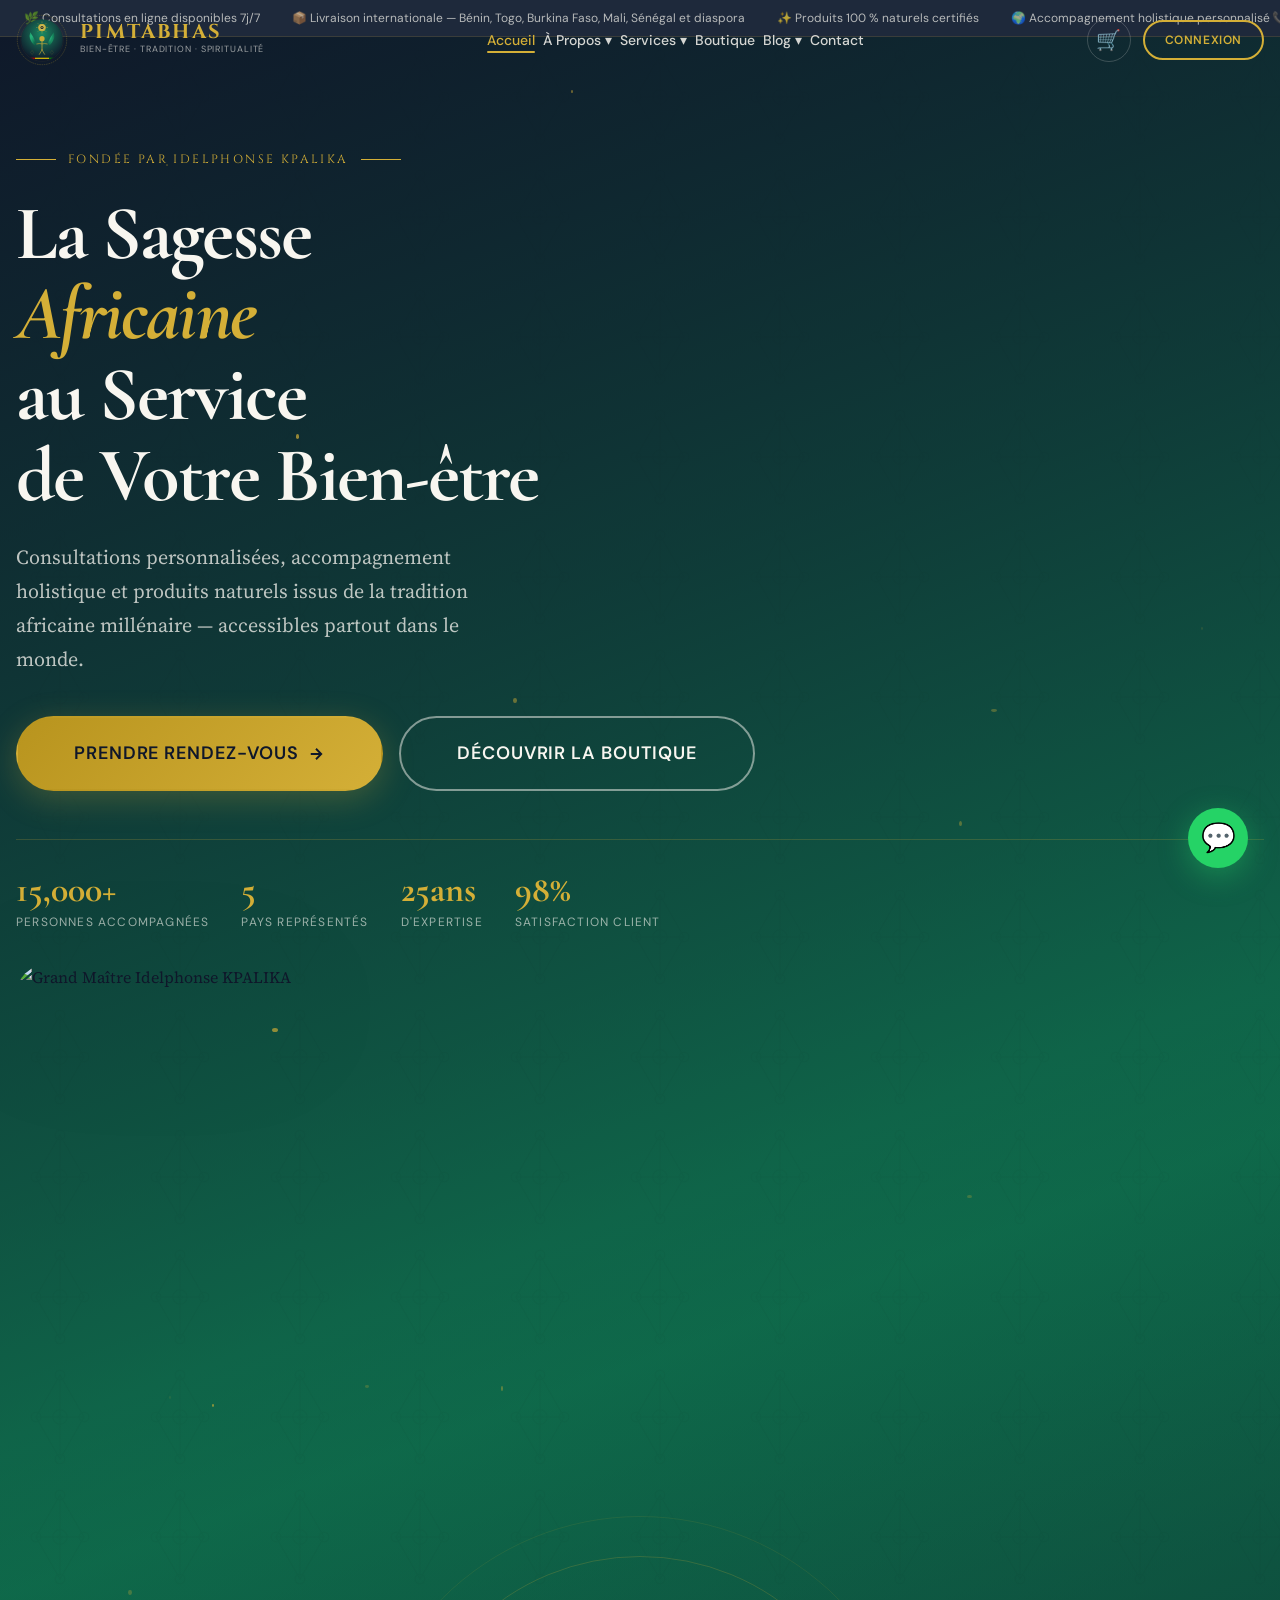
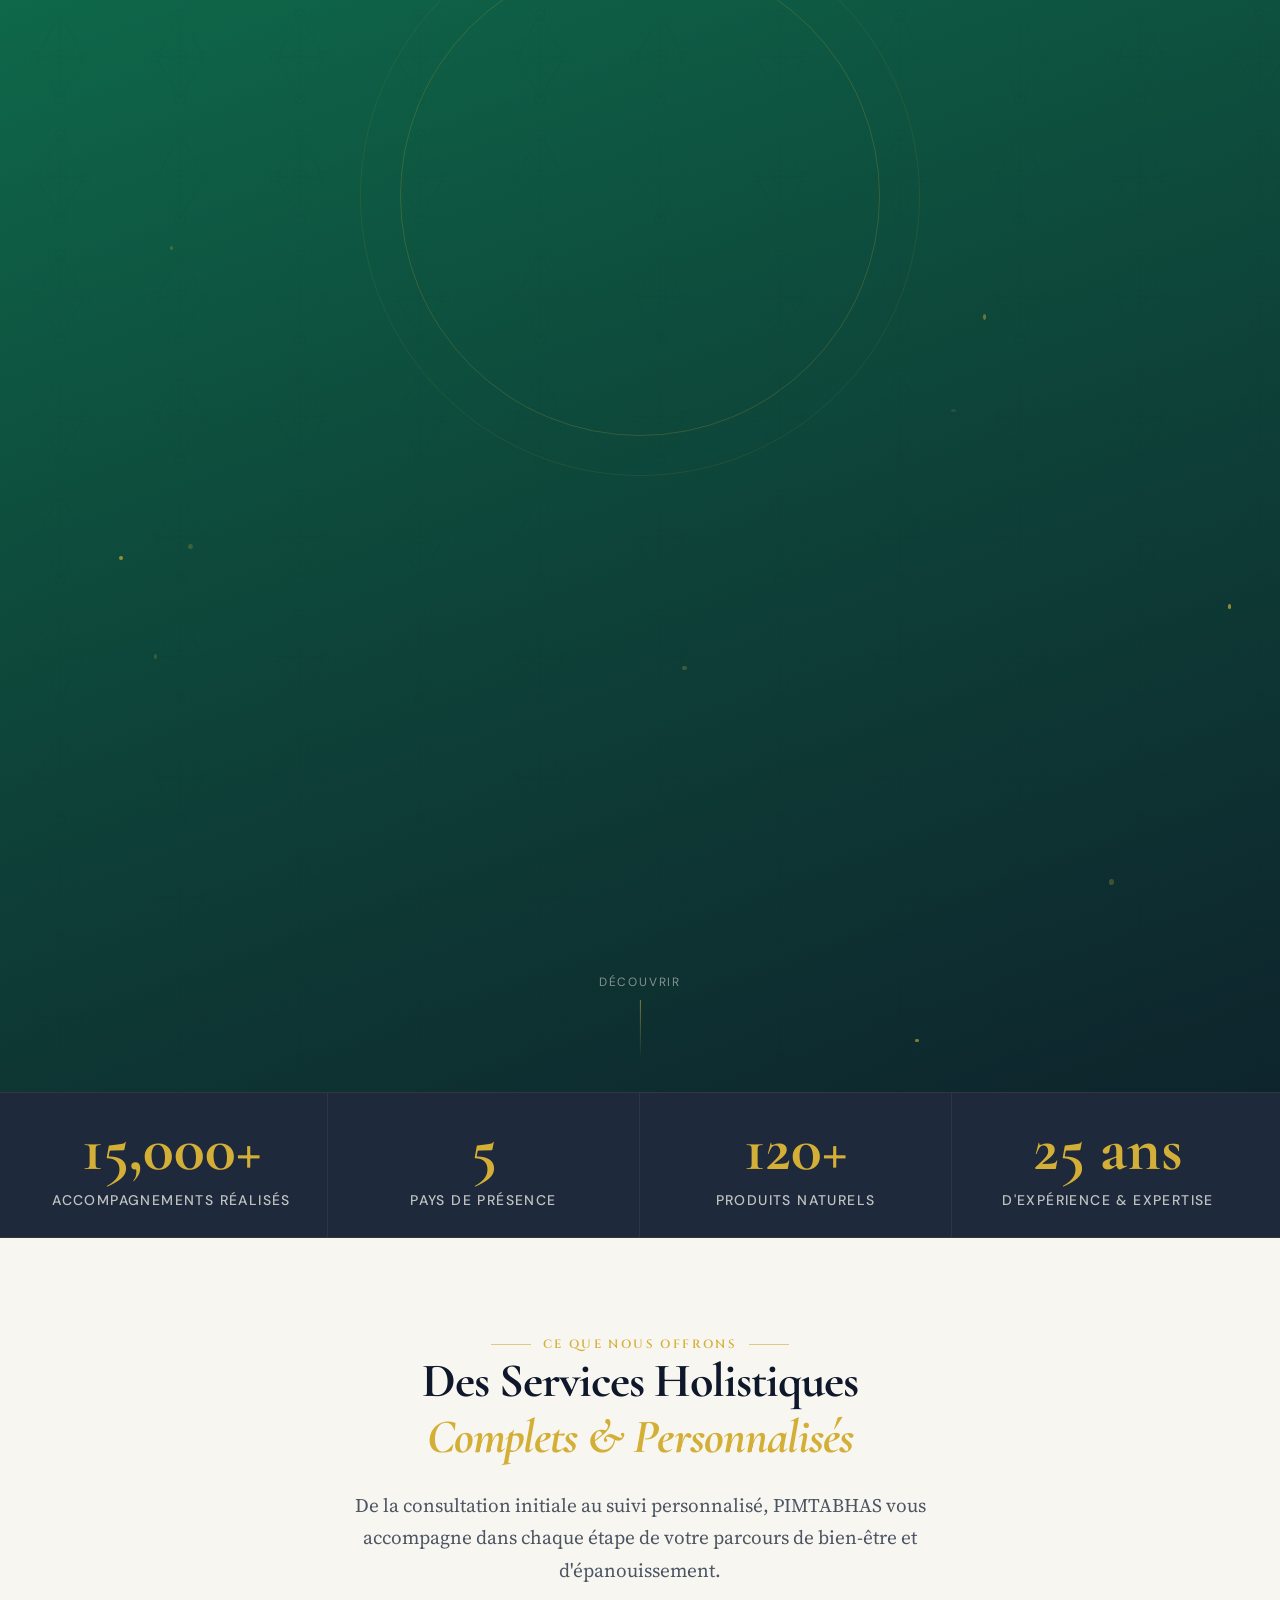
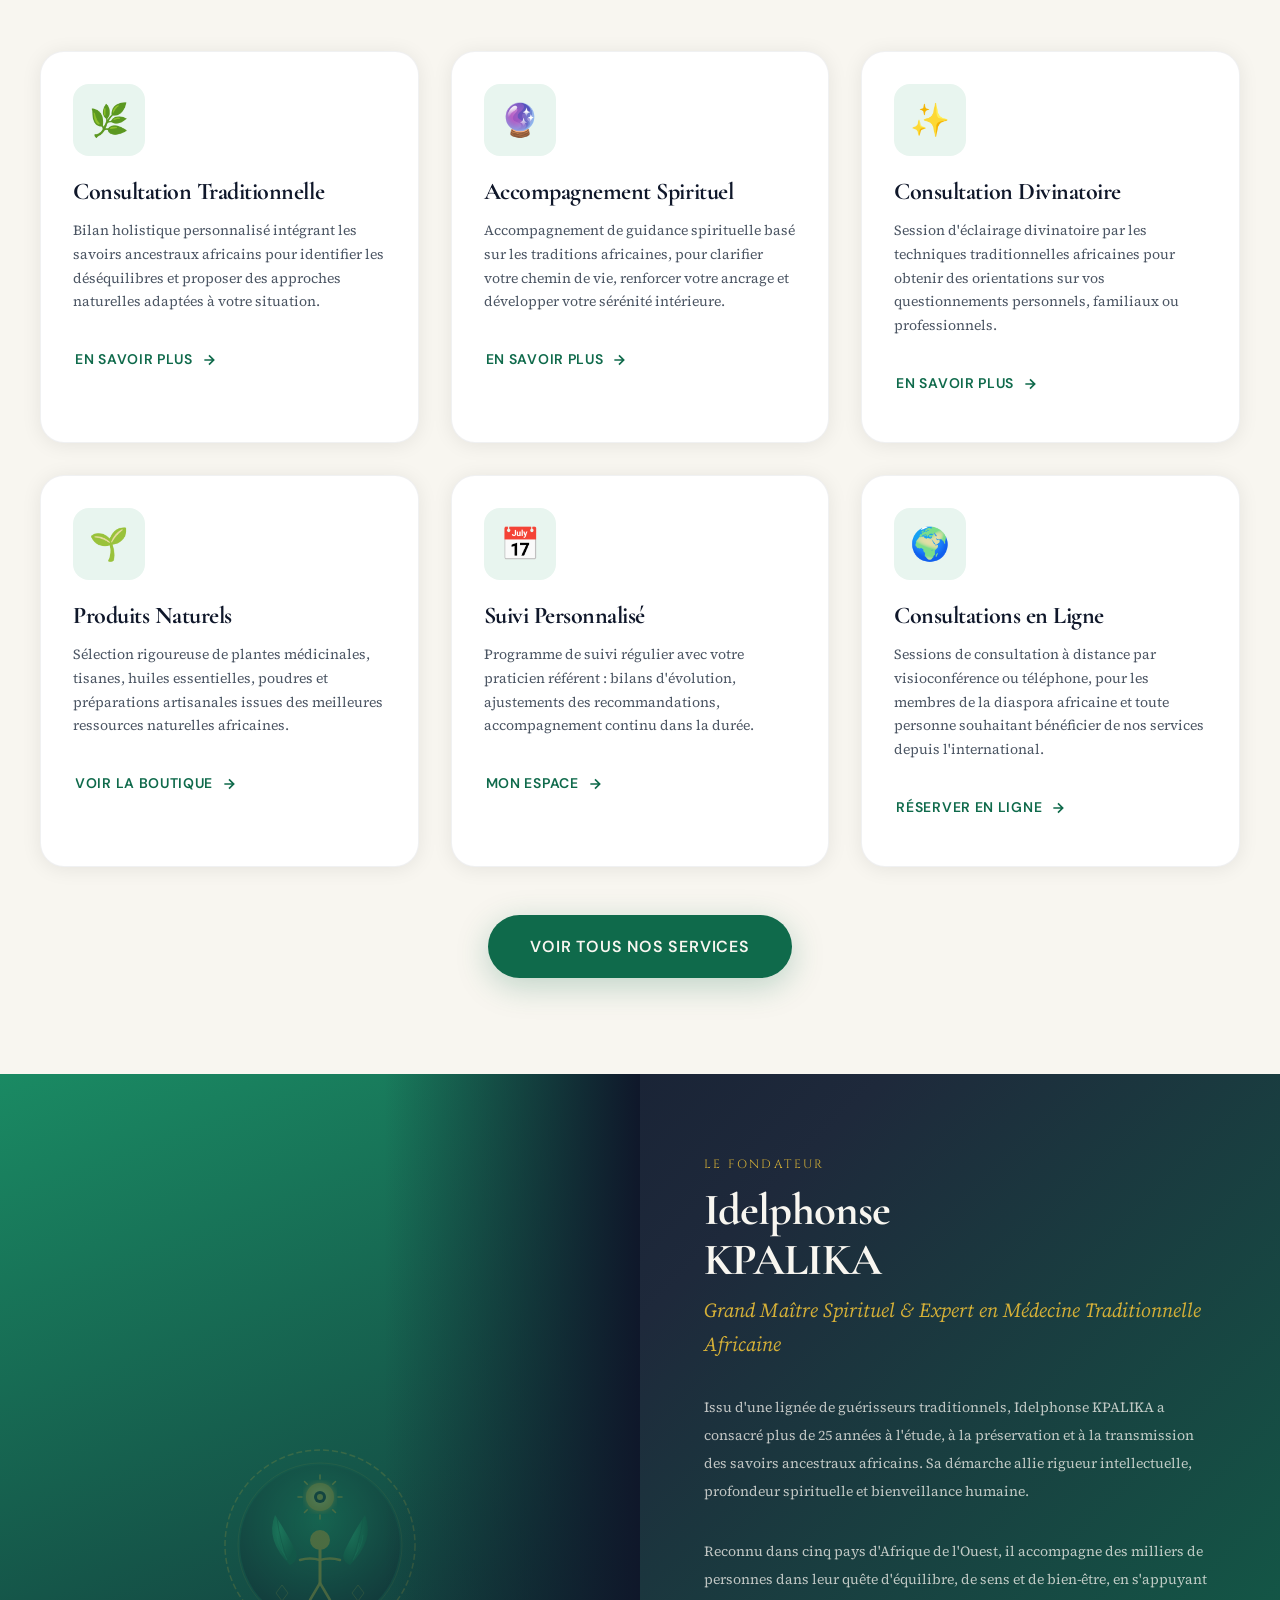
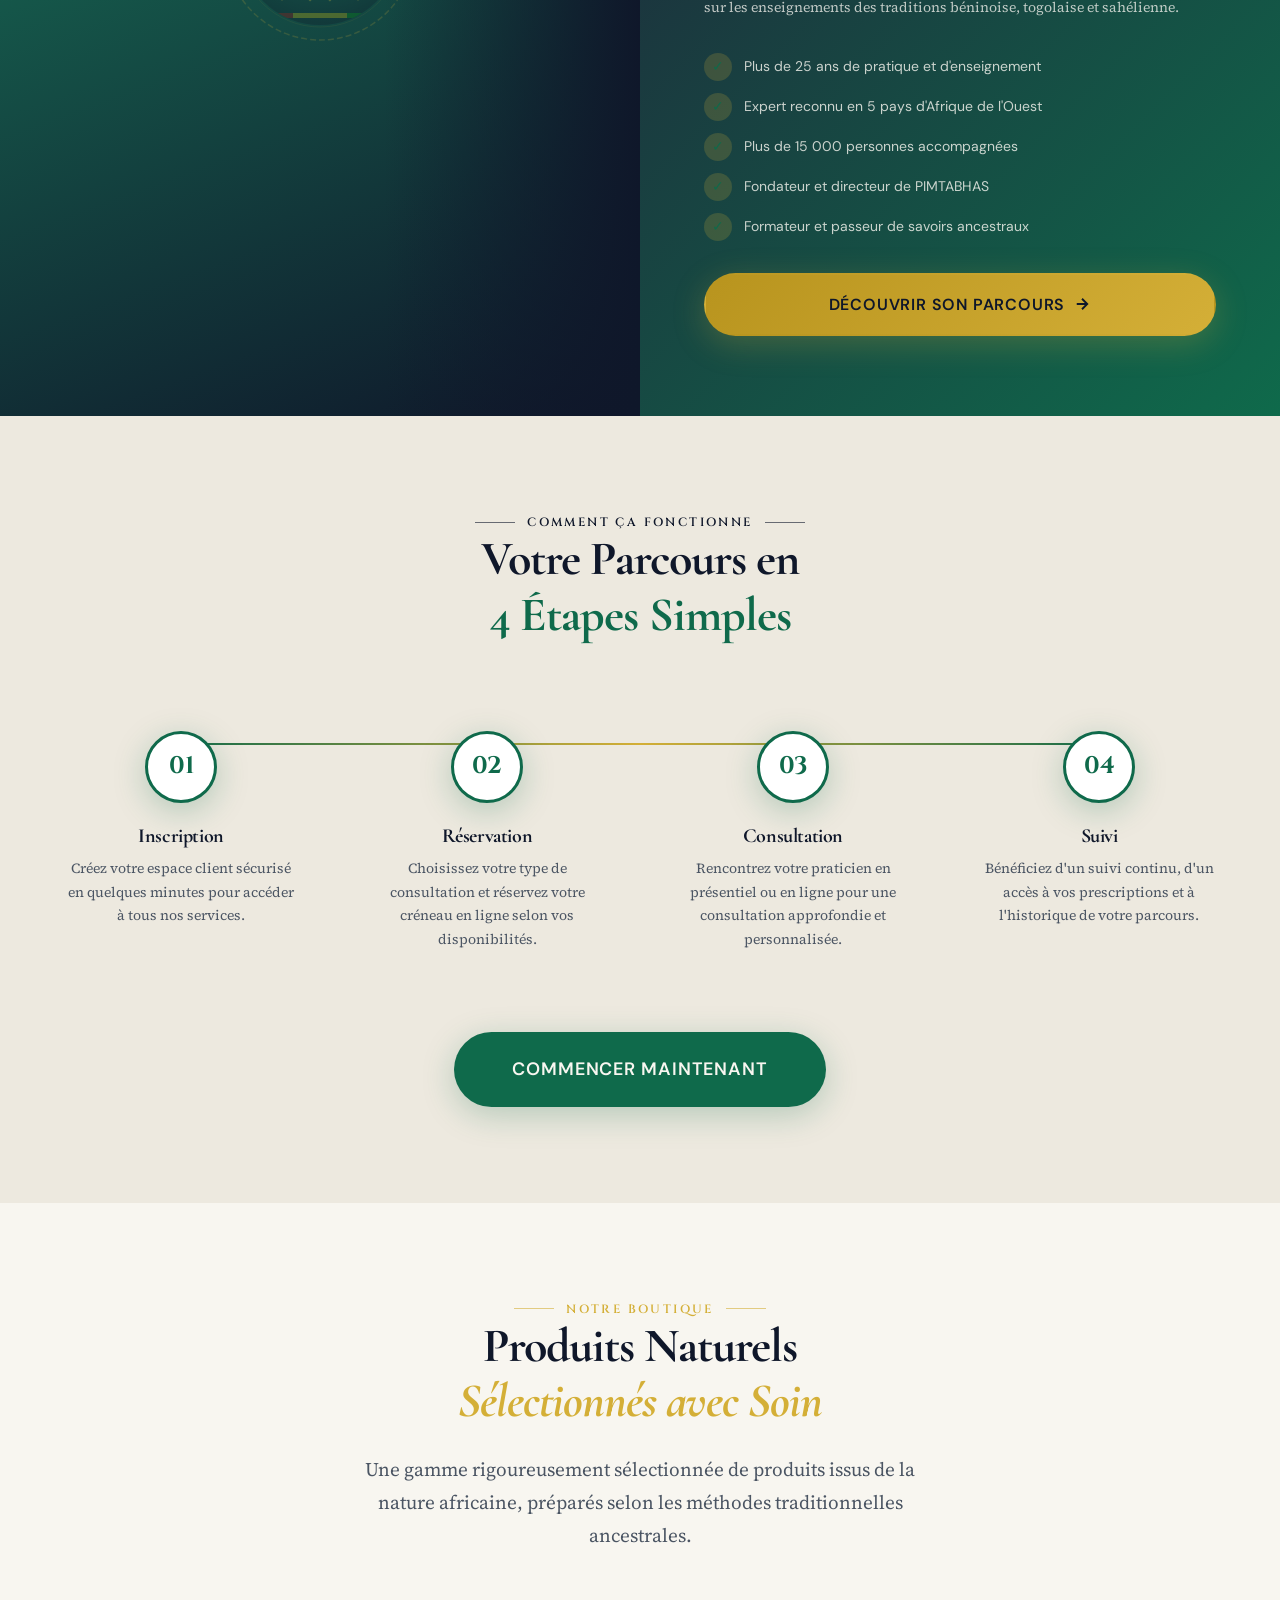
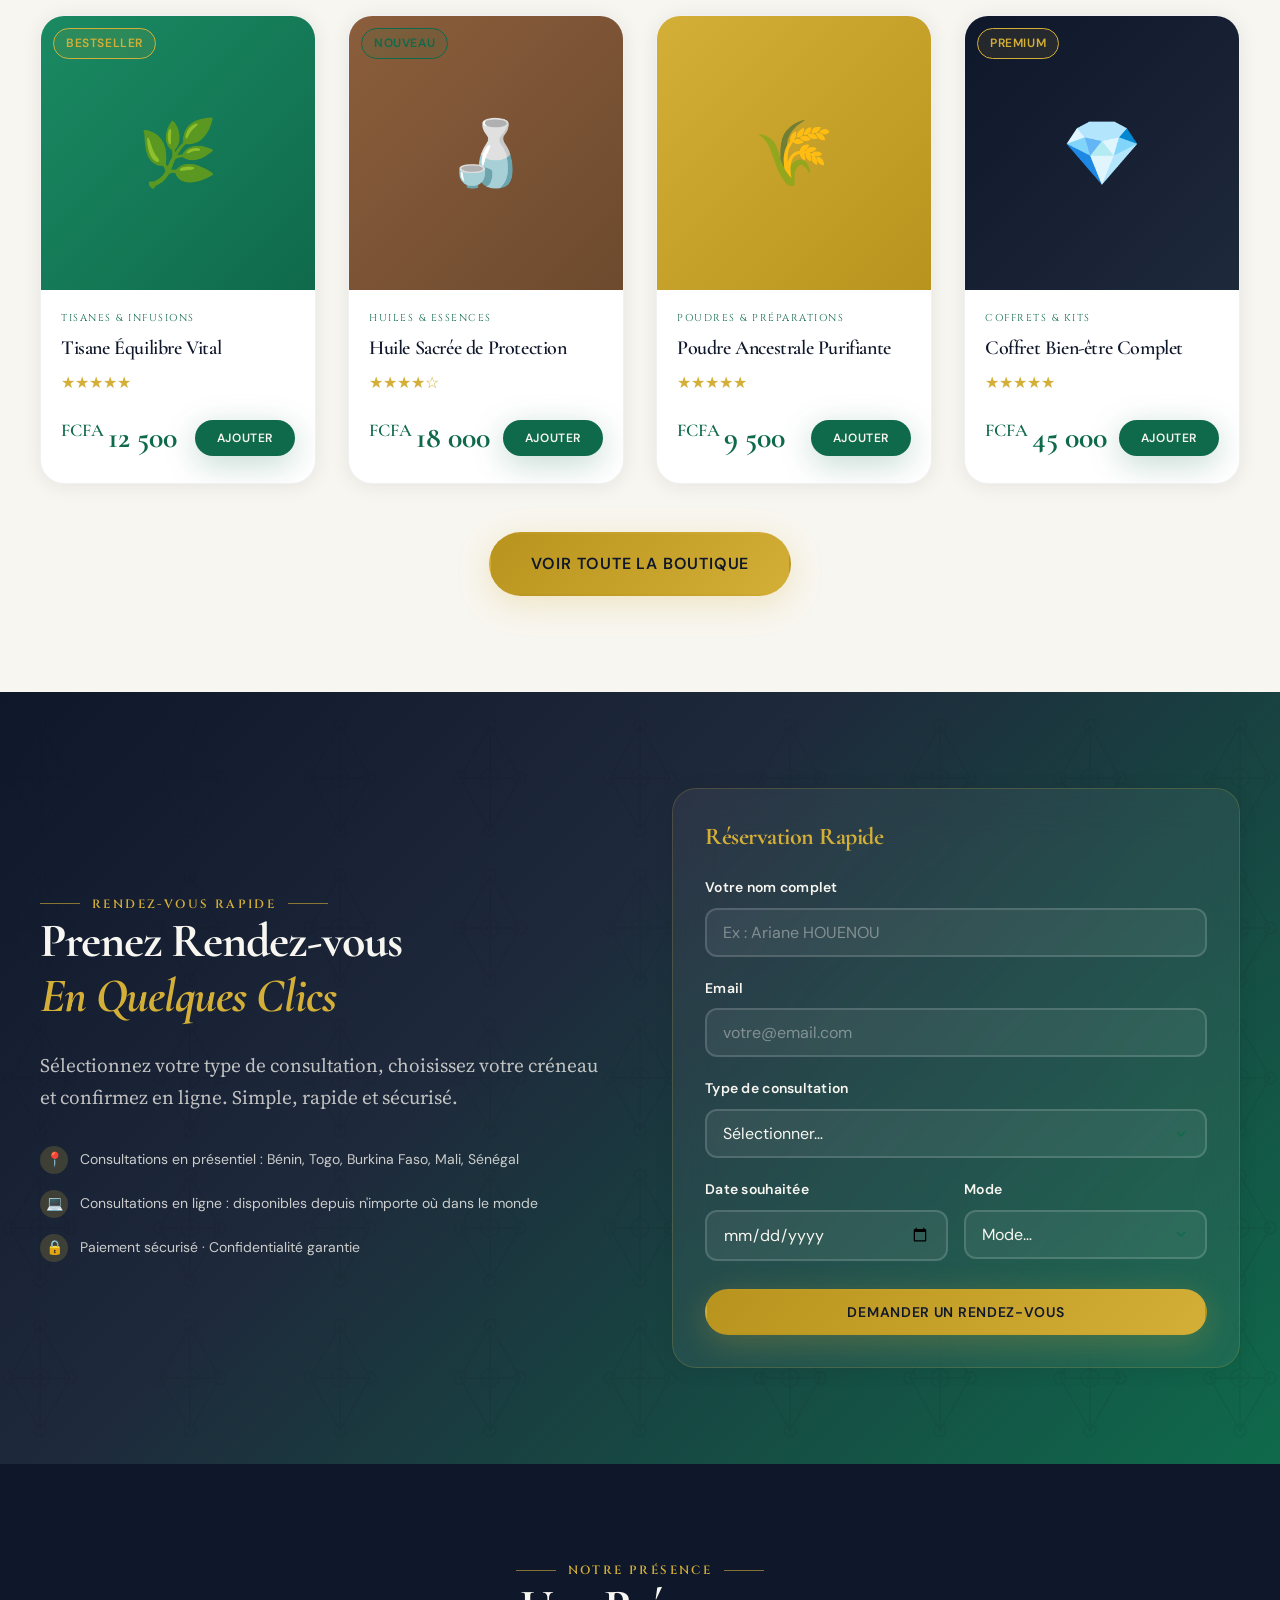
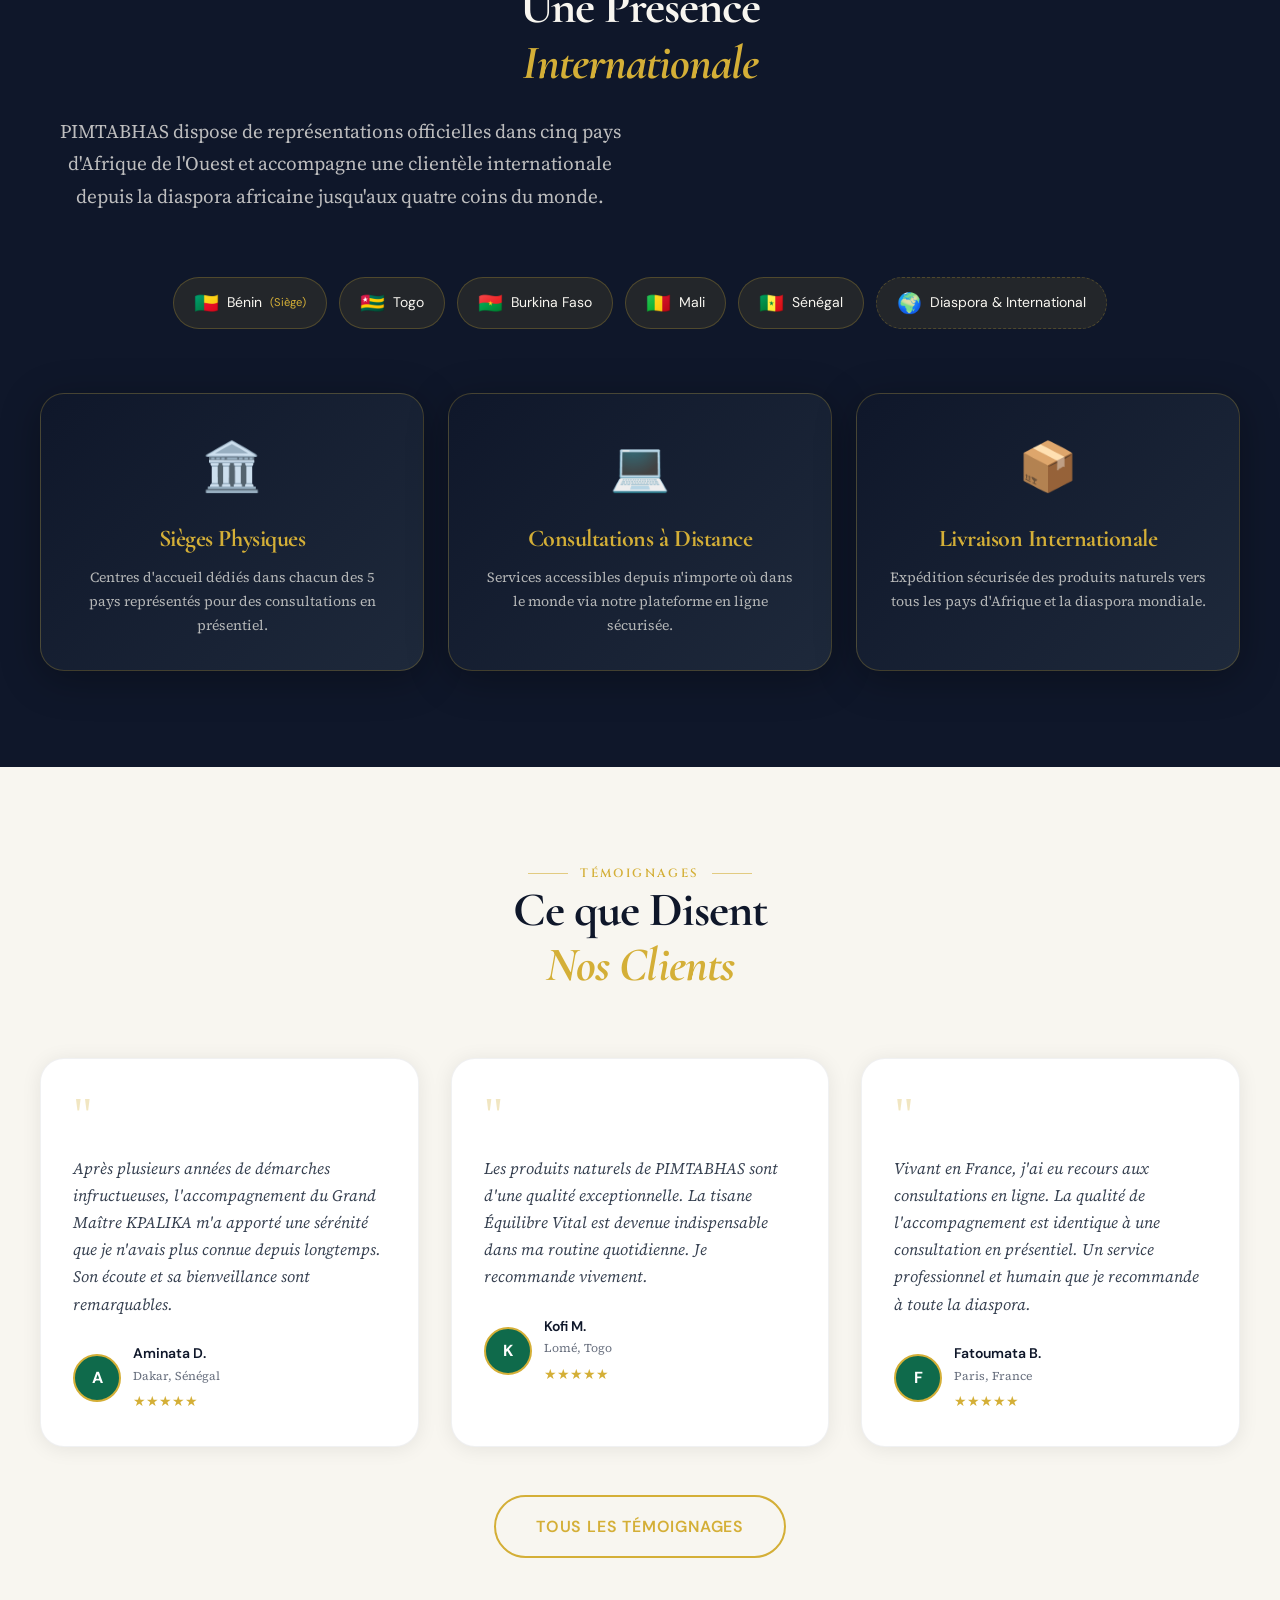
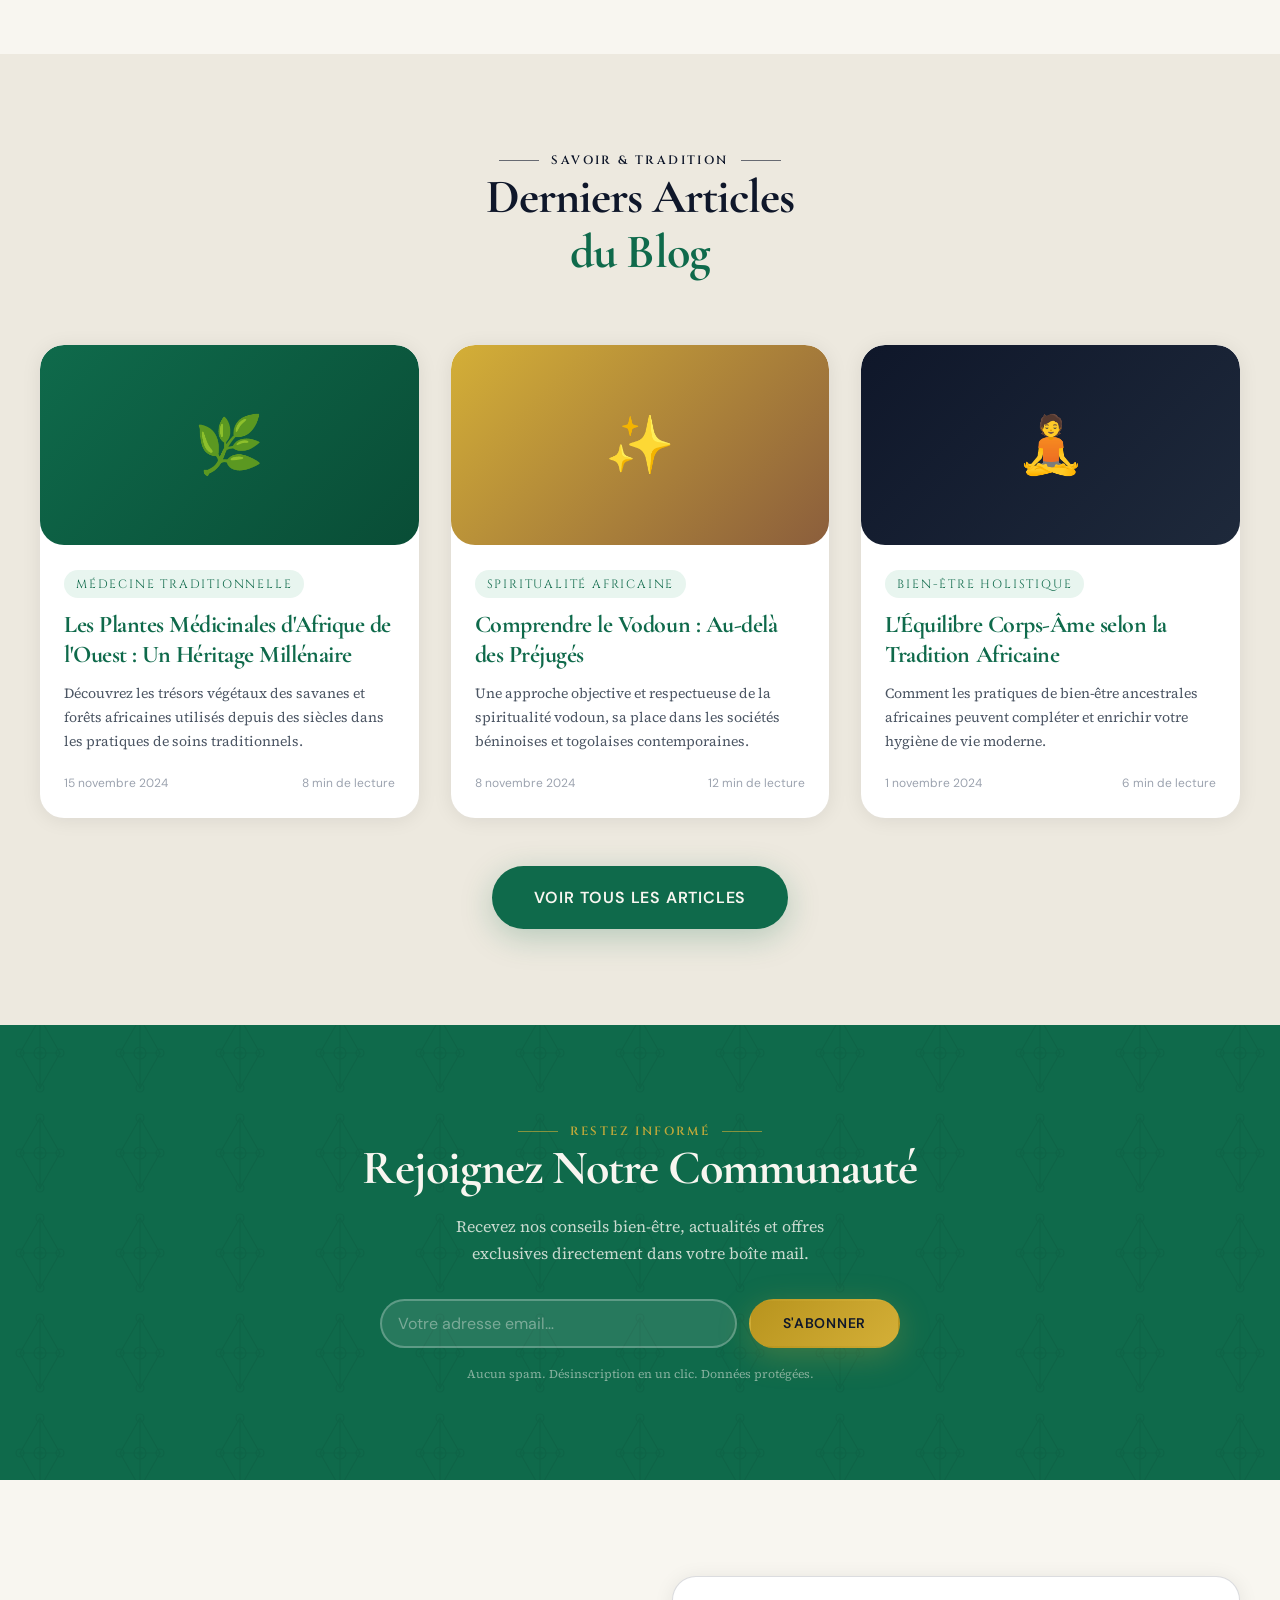
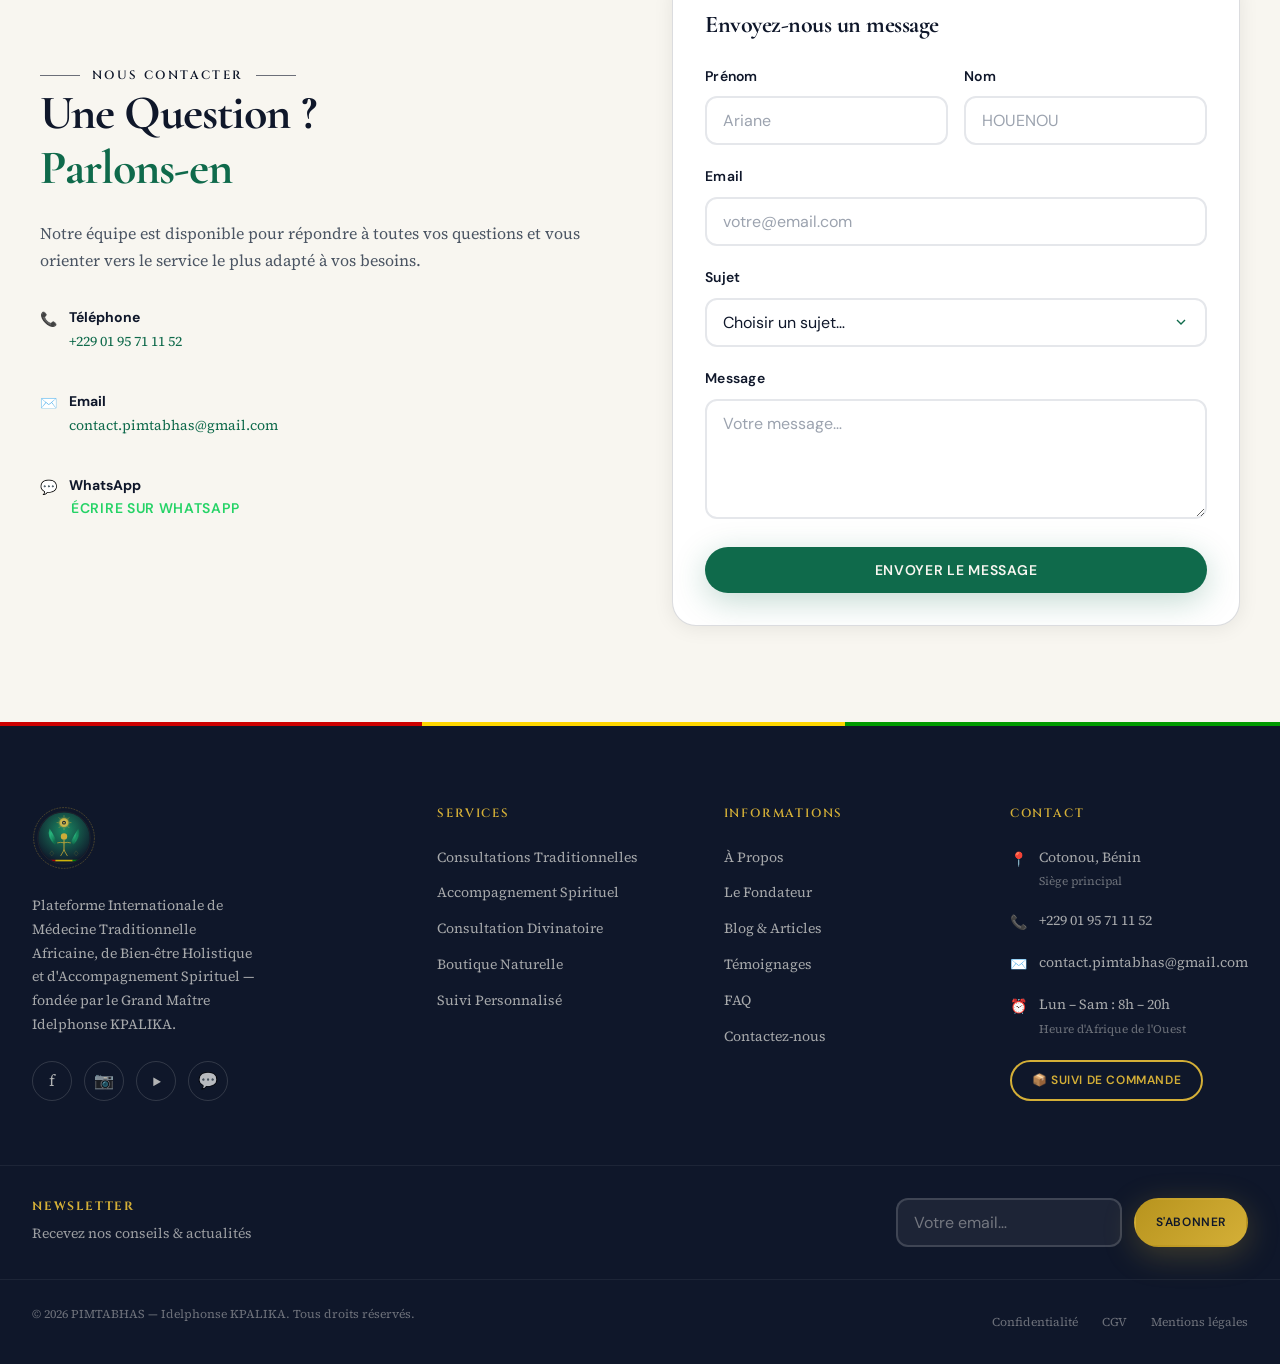
==== commit b6ba2c8b: "Commit 2" ====
--- a/index.html
+++ b/index.html
@@ -86,8 +86,7 @@
     }
     .stats-grid {
       display: grid;
-      grid-template-columns: repeat(4, 1fr);
-      divide-x: 1px solid rgba(255,255,255,0.06);
+      grid-template-columns: repeat(4, 1fr); 
     }
     .stats-grid .stat-block {
       border-right: 1px solid rgba(255,255,255,0.06);
@@ -827,7 +826,7 @@
             <form id="quick-booking-form" data-quick-booking novalidate>
               <div class="form-group">
                 <label class="form-label form-label--light" for="booking-name">Votre nom complet</label>
-                <input class="form-control form-control--dark" type="text" id="booking-name" name="name" placeholder="Ex : Marie DUPONT" required/>
+                <input class="form-control form-control--dark" type="text" id="booking-name" name="name" placeholder="Ex : Ariane HOUENOU" required/>
               </div>
               <div class="form-group">
                 <label class="form-label form-label--light" for="booking-email">Email</label>
@@ -1158,11 +1157,11 @@
             <div class="grid grid--2" style="gap:var(--space-4)">
               <div class="form-group">
                 <label class="form-label" for="c-name">Prénom</label>
-                <input class="form-control" type="text" id="c-name" placeholder="Marie" required/>
+                <input class="form-control" type="text" id="c-name" placeholder="Ariane" required/>
               </div>
               <div class="form-group">
                 <label class="form-label" for="c-lastname">Nom</label>
-                <input class="form-control" type="text" id="c-lastname" placeholder="DUPONT" required/>
+                <input class="form-control" type="text" id="c-lastname" placeholder="HOUENOU" required/>
               </div>
             </div>
             <div class="form-group">
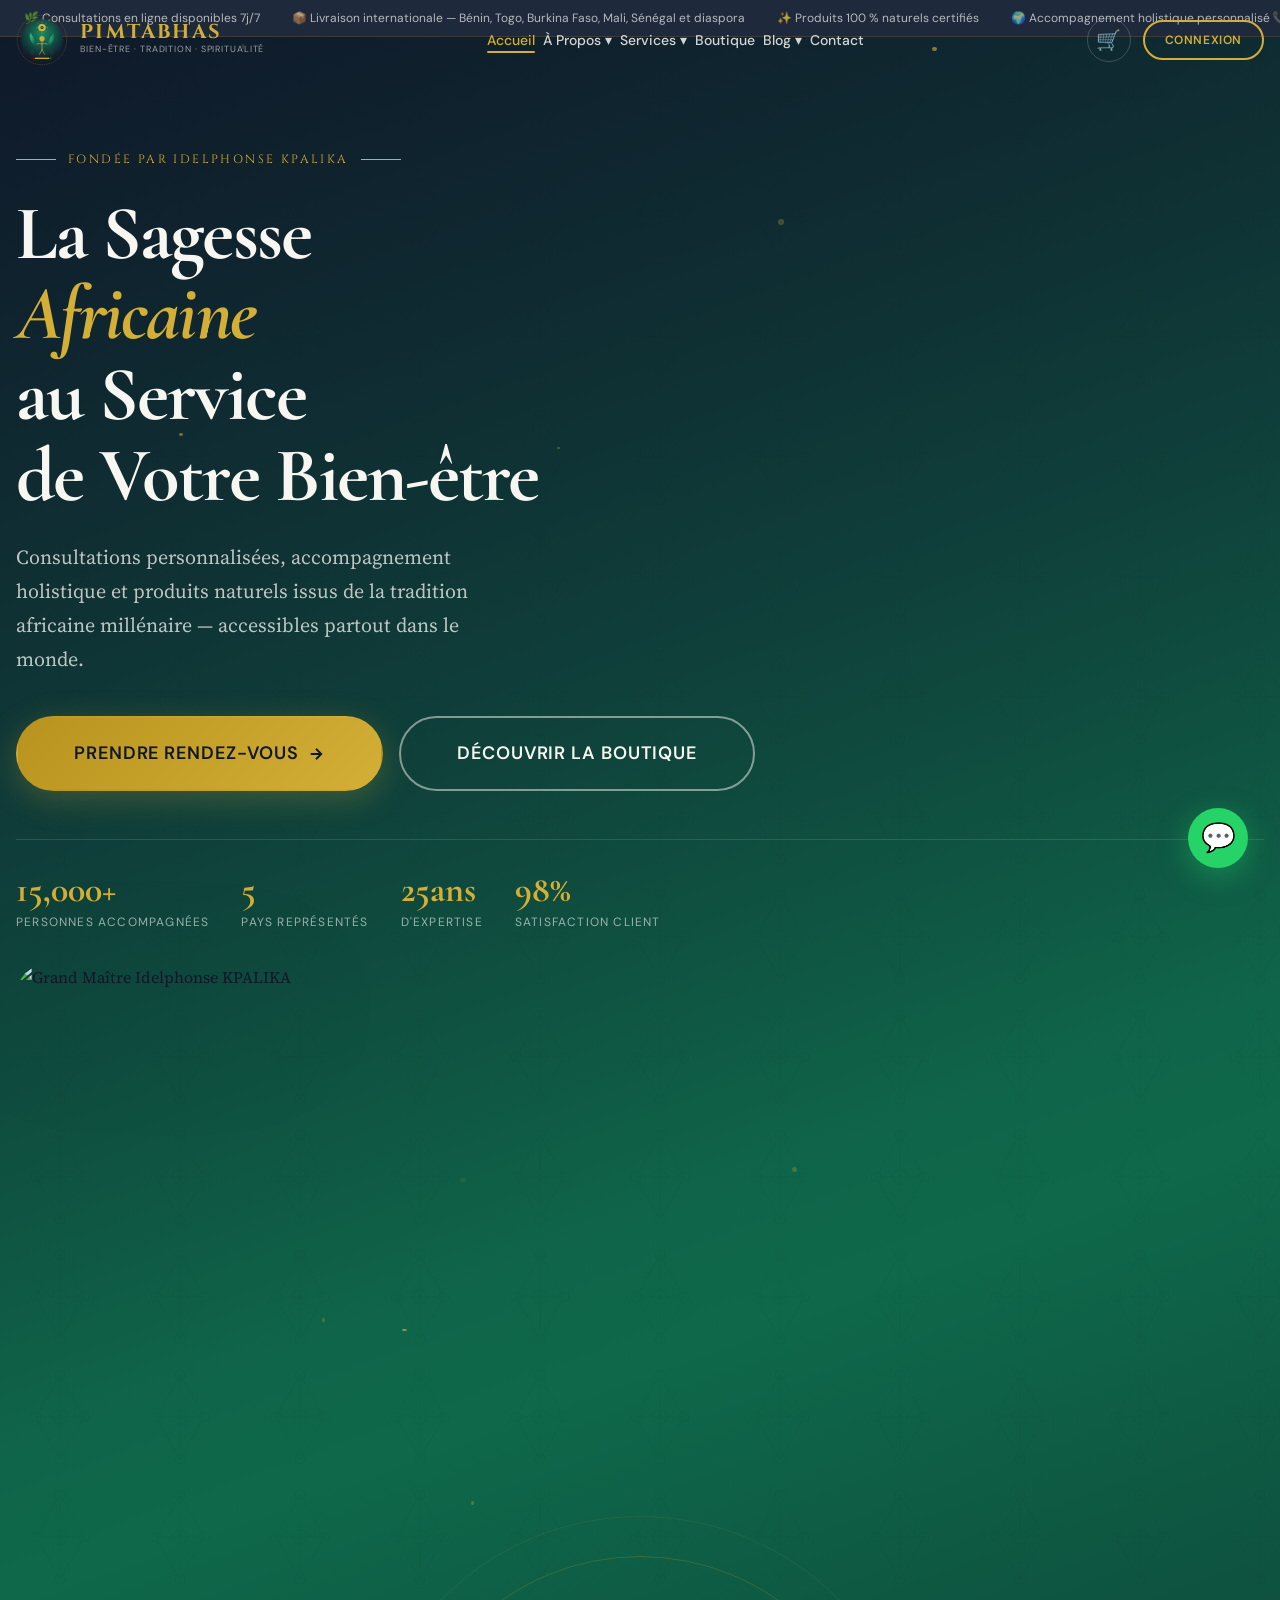
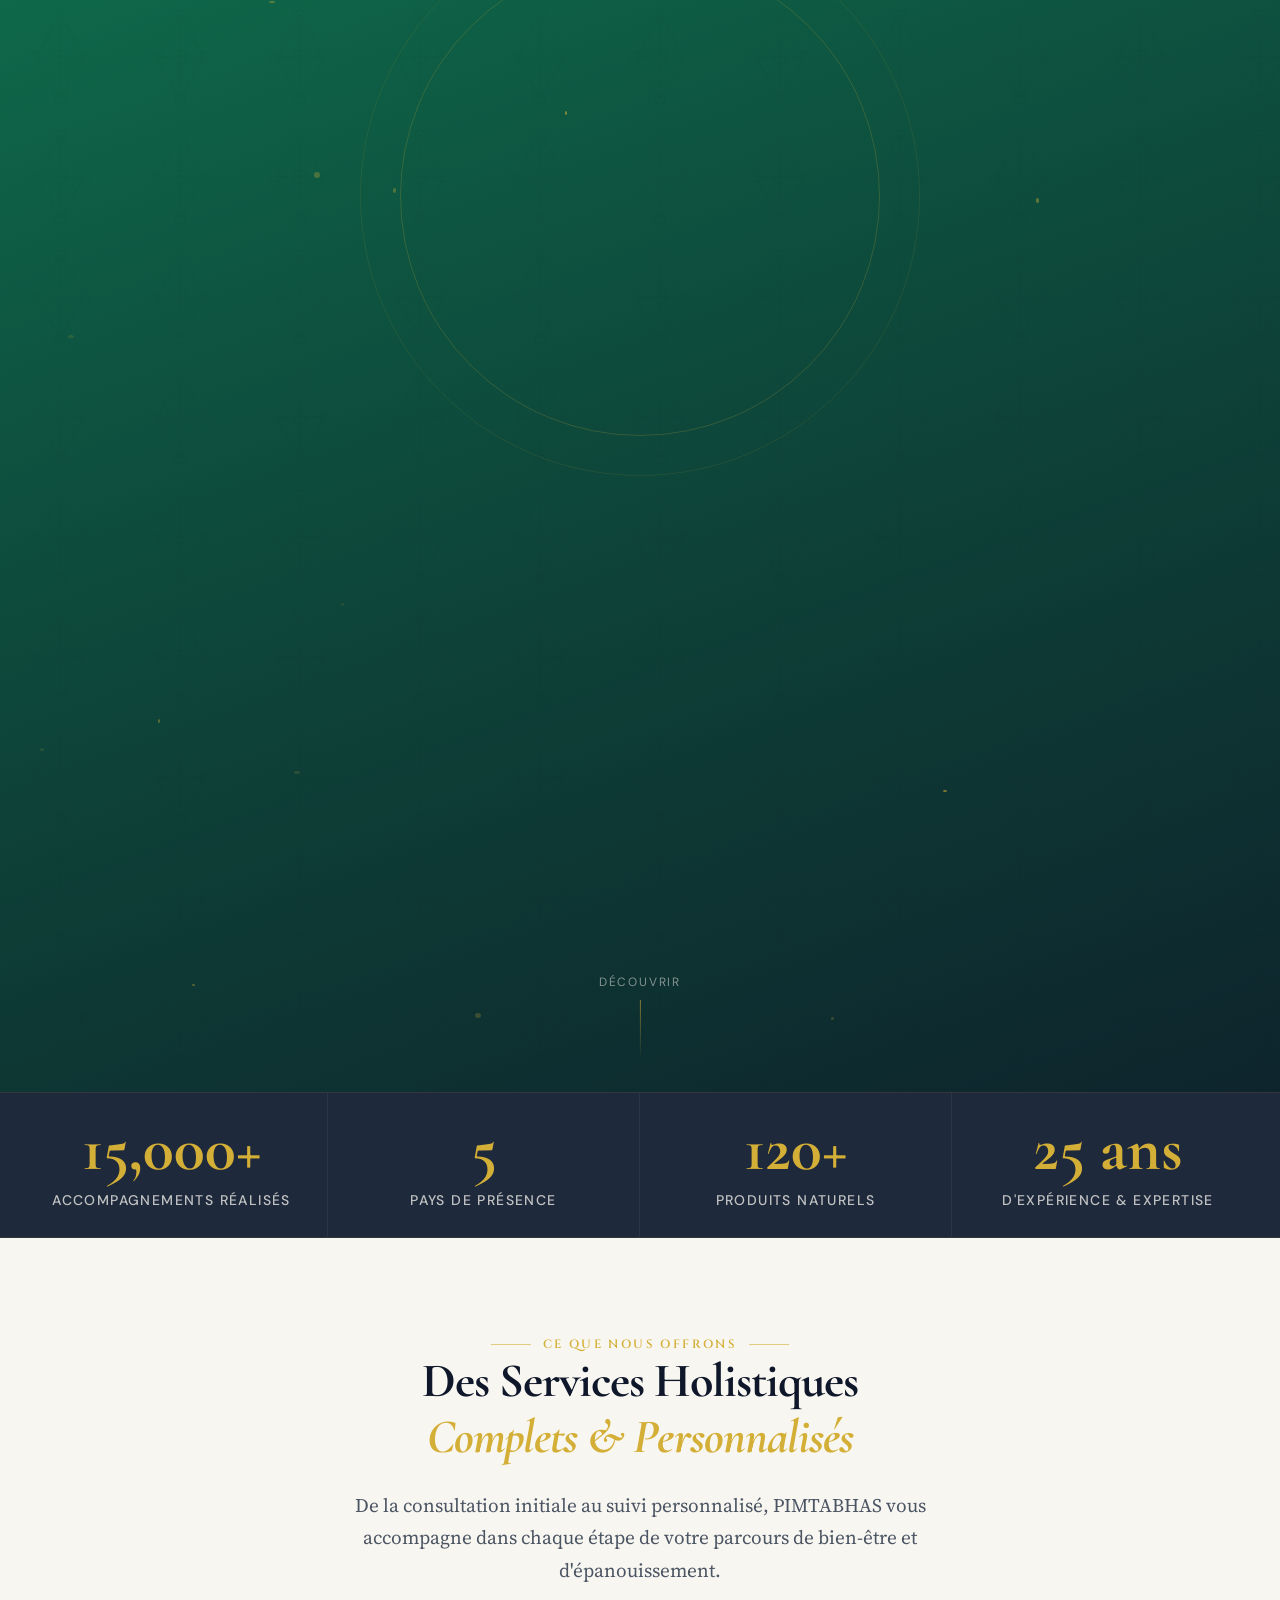
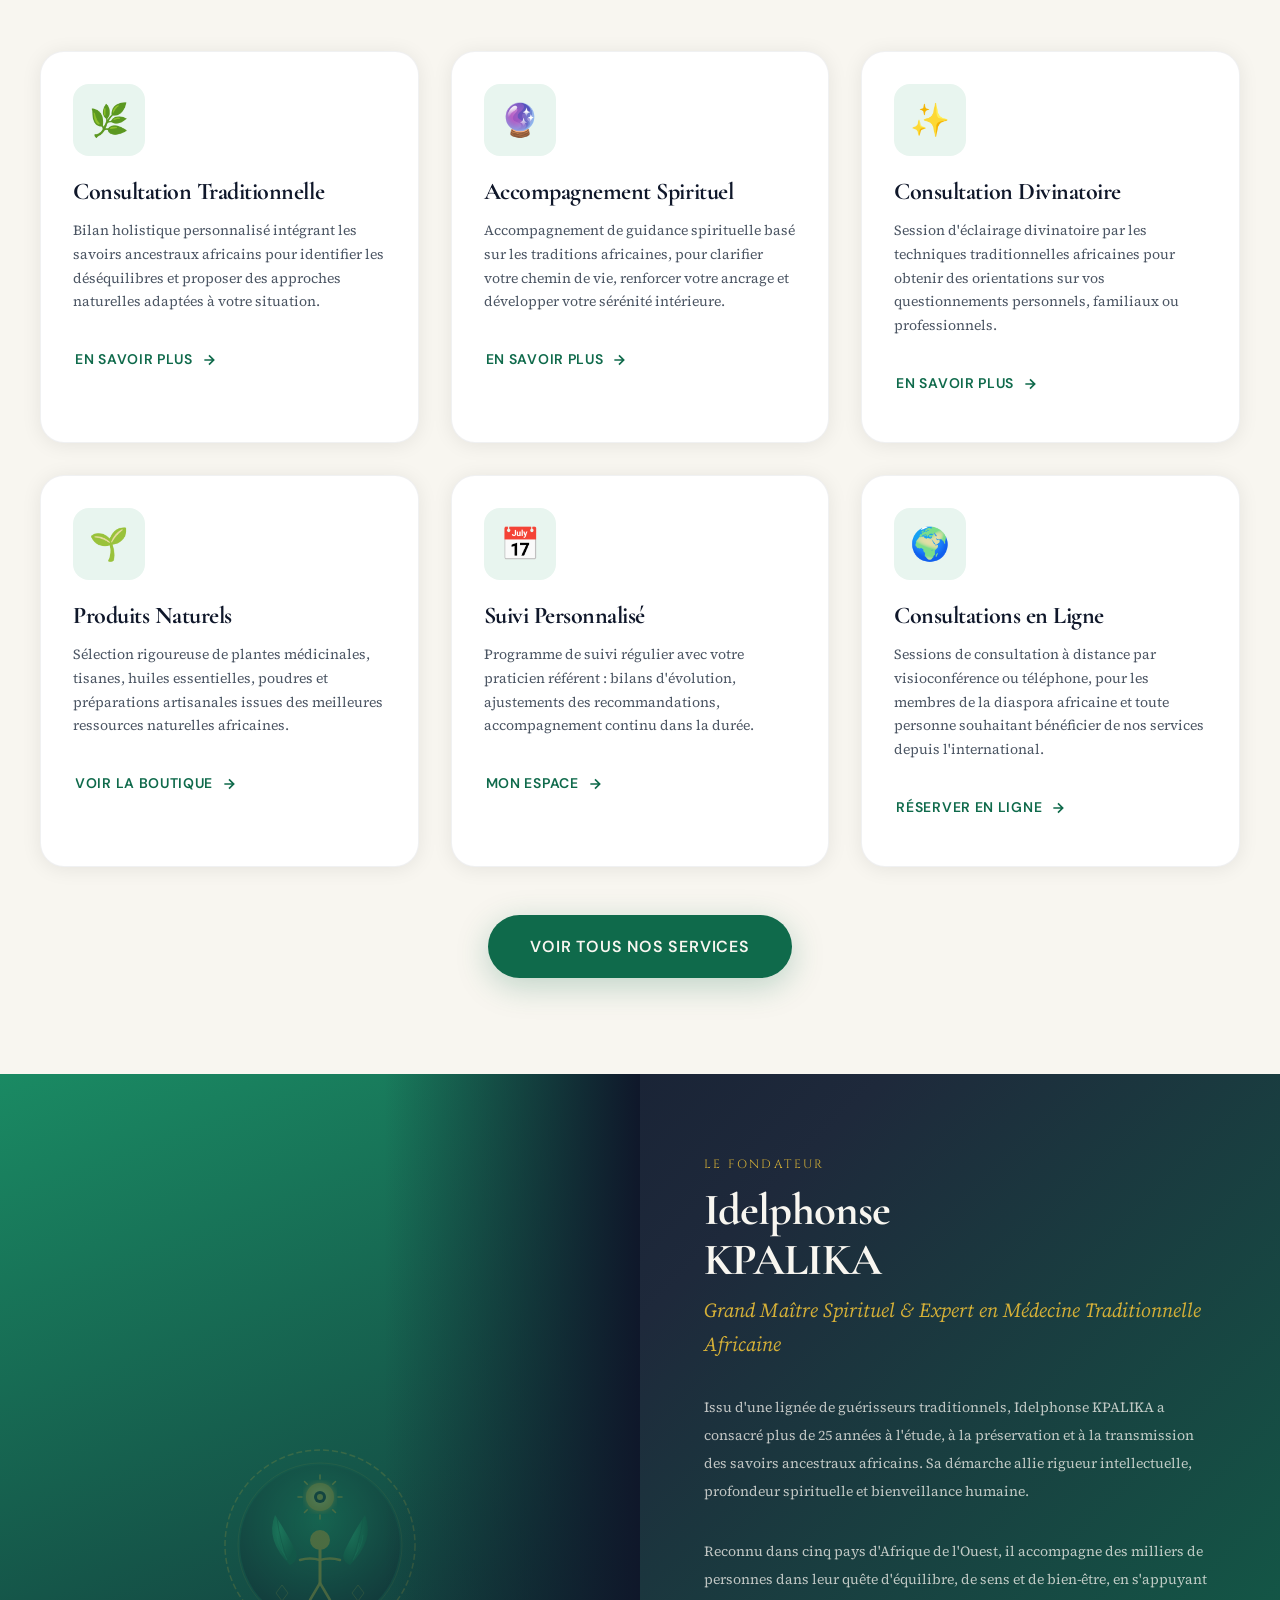
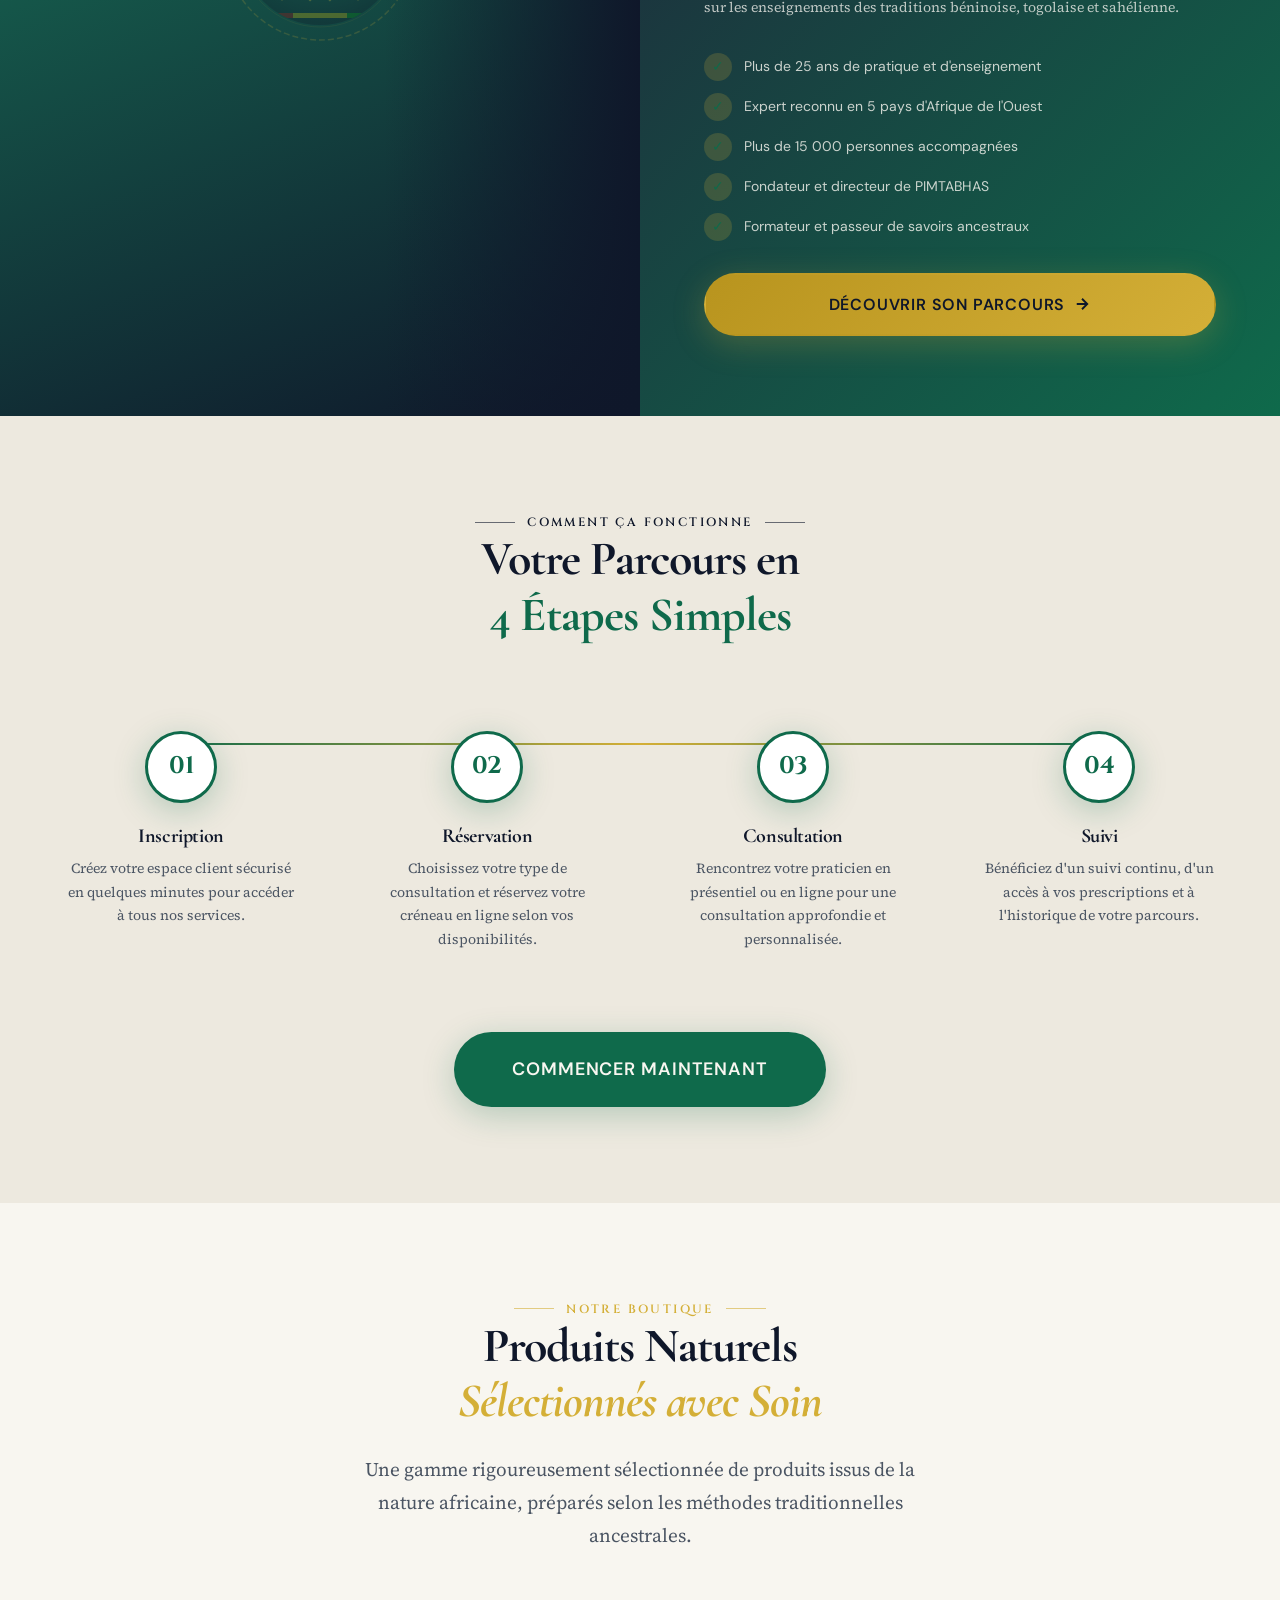
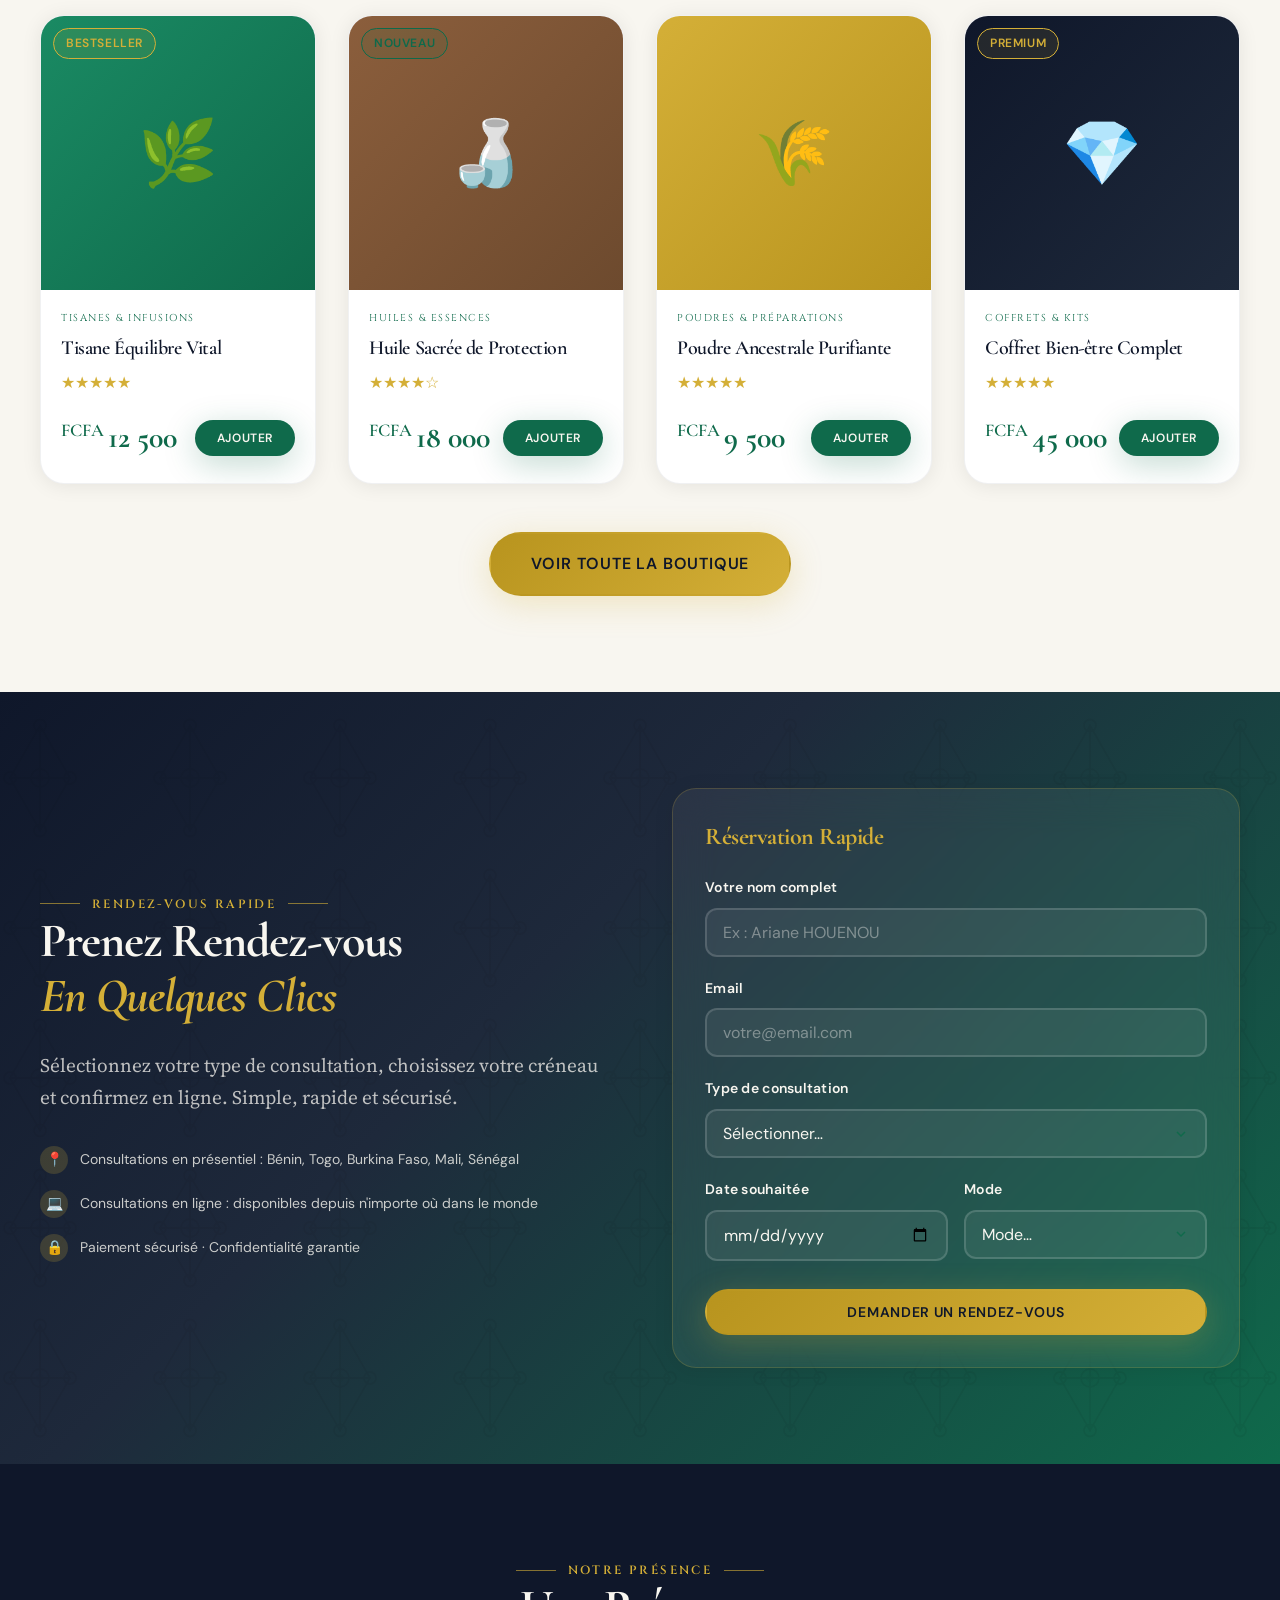
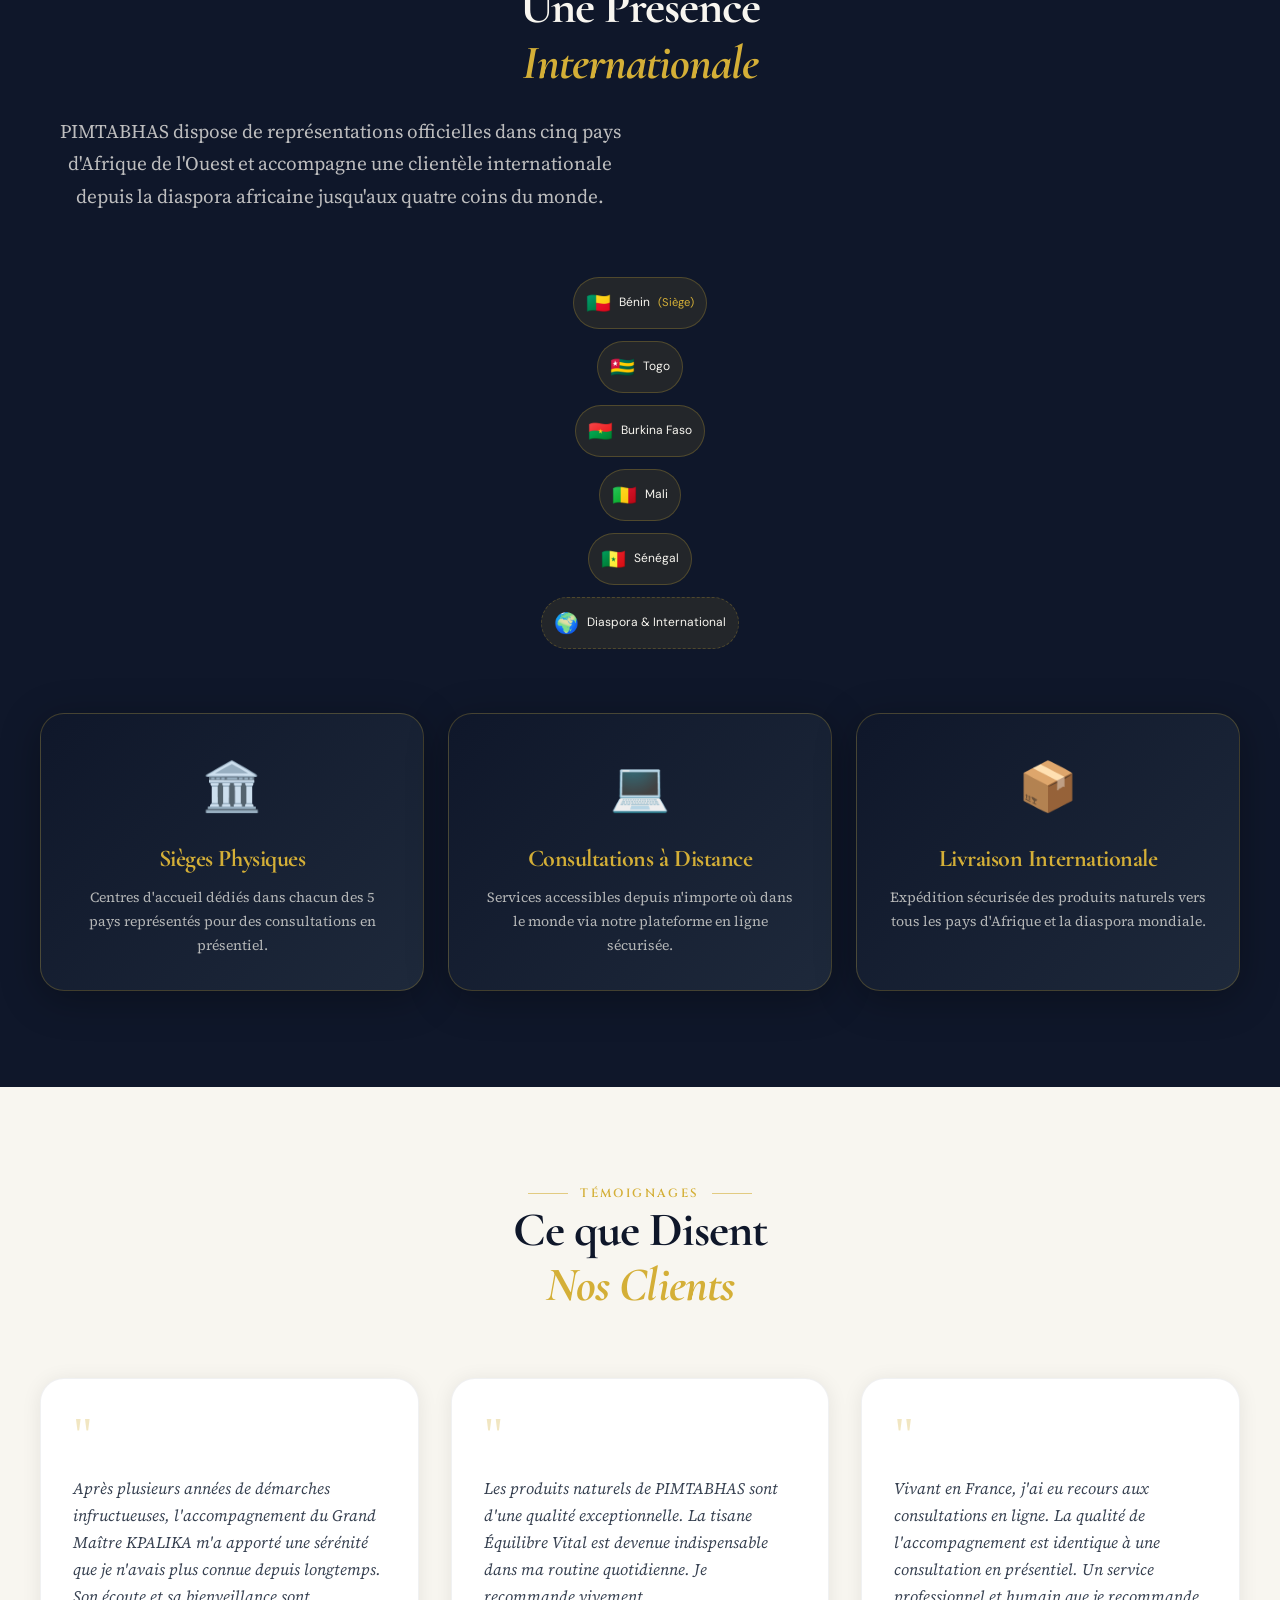
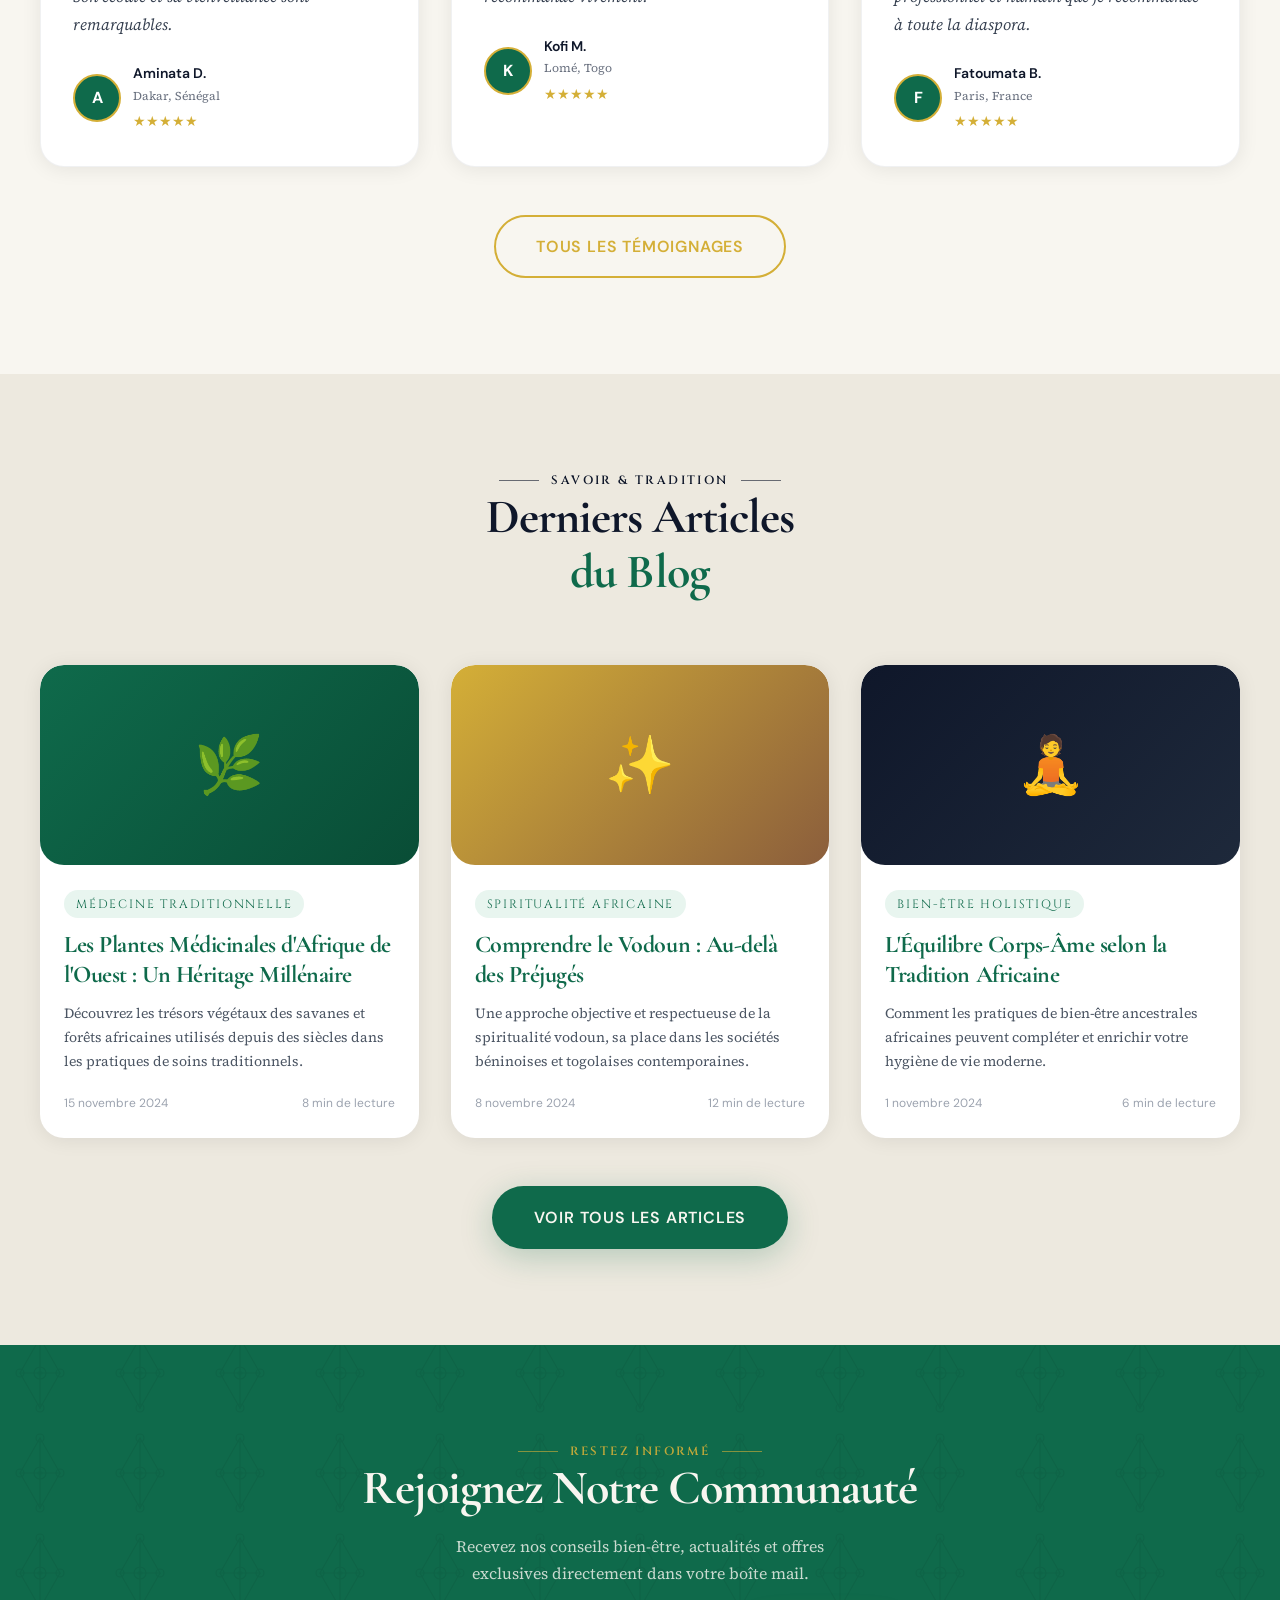
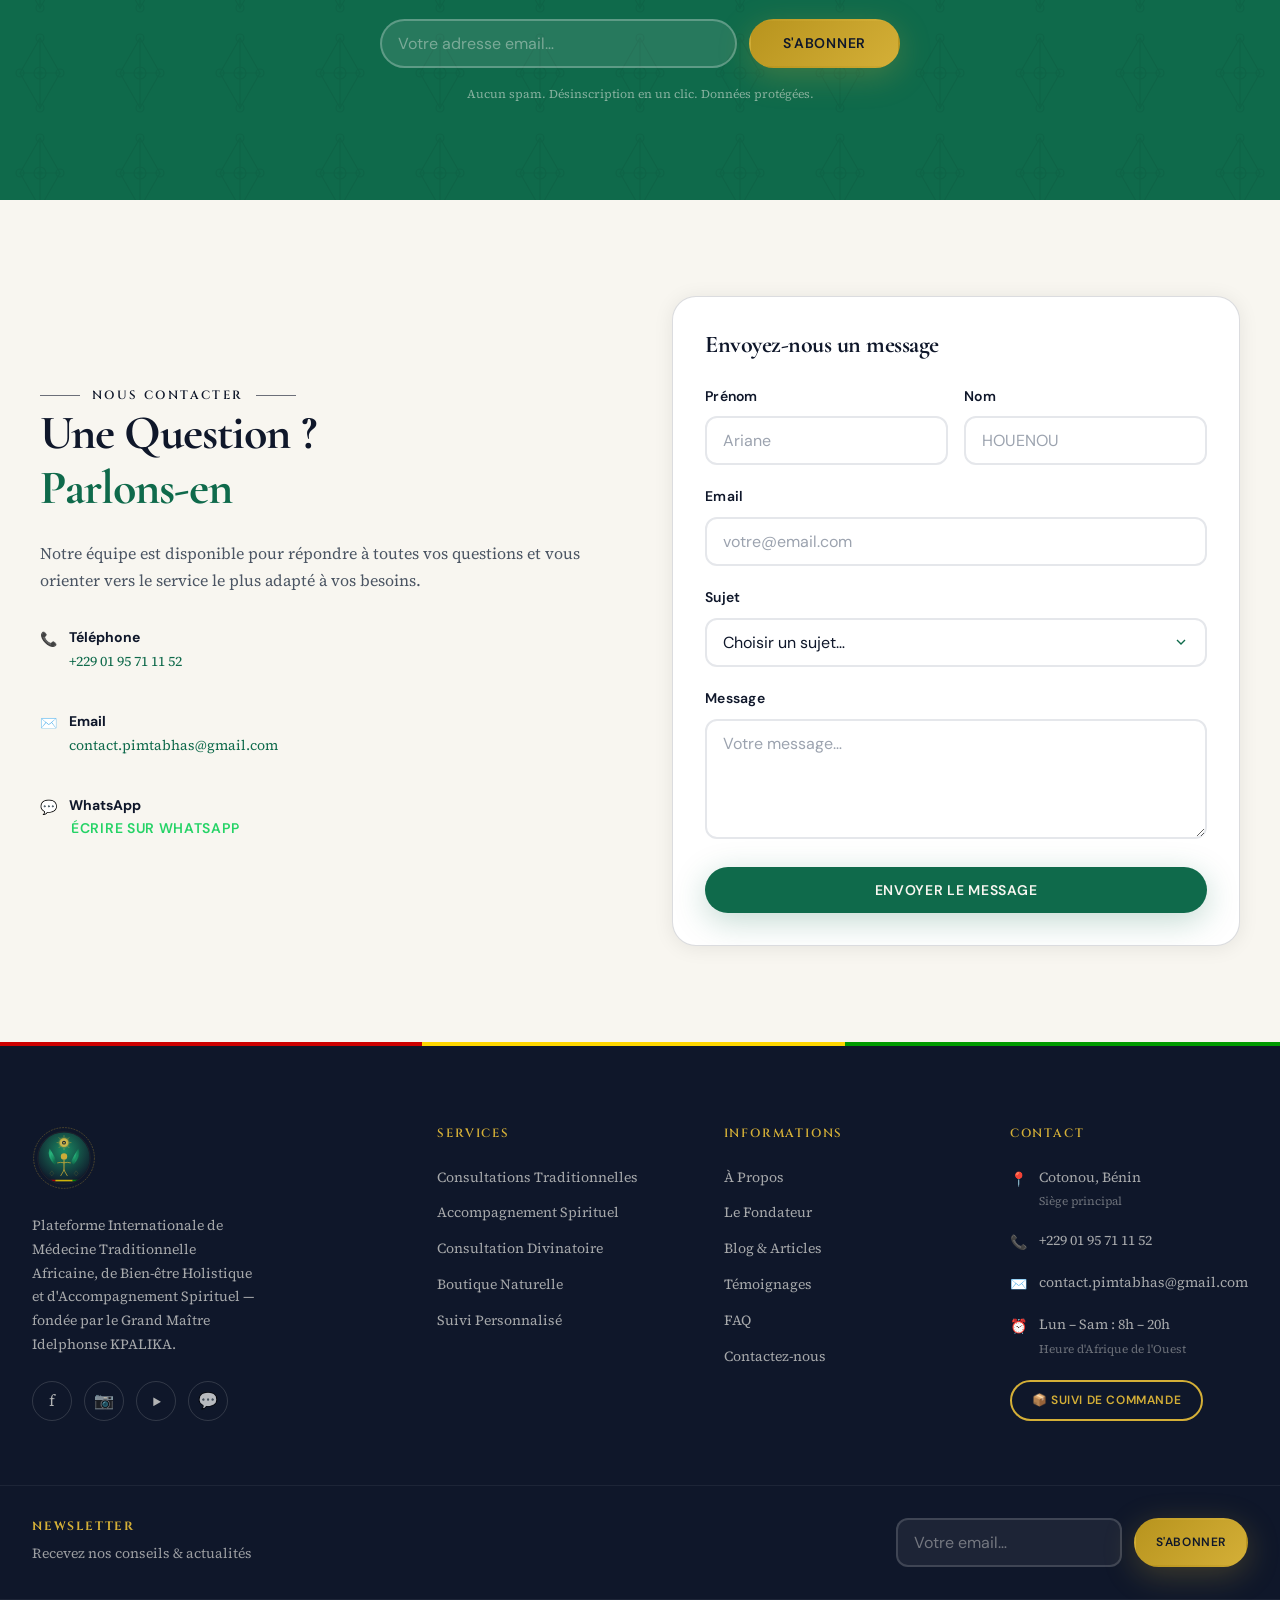
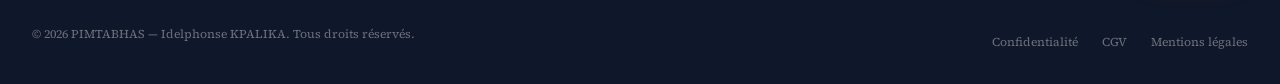
==== commit e2e18c9f: "Update index.html" ====
--- a/index.html
+++ b/index.html
@@ -479,9 +479,9 @@
       </p>
     </div>
 
-    <div class="grid grid--3 stagger" role="list">
-
-      <article class="service-card reveal" role="listitem">
+    <div class="grid grid--3" role="list">
+
+      <article class="service-card" role="listitem">
         <div class="service-card__icon" aria-hidden="true">🌿</div>
         <h3 class="service-card__title">Consultation Traditionnelle</h3>
         <p class="service-card__text">
@@ -493,7 +493,7 @@
         </a>
       </article>
 
-      <article class="service-card reveal delay-200" role="listitem">
+      <article class="service-card" role="listitem">
         <div class="service-card__icon" aria-hidden="true">🔮</div>
         <h3 class="service-card__title">Accompagnement Spirituel</h3>
         <p class="service-card__text">
@@ -505,7 +505,7 @@
         </a>
       </article>
 
-      <article class="service-card reveal delay-300" role="listitem">
+      <article class="service-card" role="listitem">
         <div class="service-card__icon" aria-hidden="true">✨</div>
         <h3 class="service-card__title">Consultation Divinatoire</h3>
         <p class="service-card__text">
@@ -517,7 +517,7 @@
         </a>
       </article>
 
-      <article class="service-card reveal" role="listitem">
+      <article class="service-card" role="listitem">
         <div class="service-card__icon" aria-hidden="true">🌱</div>
         <h3 class="service-card__title">Produits Naturels</h3>
         <p class="service-card__text">
@@ -529,7 +529,7 @@
         </a>
       </article>
 
-      <article class="service-card reveal delay-200" role="listitem">
+      <article class="service-card" role="listitem">
         <div class="service-card__icon" aria-hidden="true">📅</div>
         <h3 class="service-card__title">Suivi Personnalisé</h3>
         <p class="service-card__text">
@@ -541,7 +541,7 @@
         </a>
       </article>
 
-      <article class="service-card reveal delay-300" role="listitem">
+      <article class="service-card" role="listitem">
         <div class="service-card__icon" aria-hidden="true">🌍</div>
         <h3 class="service-card__title">Consultations en Ligne</h3>
         <p class="service-card__text">
--- a/assets/css/variables.css
+++ b/assets/css/variables.css
@@ -8,7 +8,7 @@
   /* ── COULEURS PRINCIPALES ── */
   --color-emerald:      #0F6A4B;
   --color-emerald-dark: #094D36;
-  --color-emerald-light:#1A8A63;
+  --color-emerald-light: #1A8A63;
   --color-emerald-pale: #E8F5EF;
 
   --color-gold:         #D4AF37;
--- a/assets/css/animations.css
+++ b/assets/css/animations.css
@@ -181,6 +181,15 @@
   transform: translateY(40px);
   transition: opacity 0.8s cubic-bezier(0.16, 1, 0.3, 1),
               transform 0.8s cubic-bezier(0.16, 1, 0.3, 1);
+}
+@media (max-width: 1024px) {
+  .reveal {
+    transform: none;
+    transition: opacity 0.5s ease;
+  }
+  .reveal.is-visible {
+    transform: none;
+  }
 }
 
 .reveal.is-visible {
--- a/assets/css/pages.css
+++ b/assets/css/pages.css
@@ -238,7 +238,7 @@
   padding: var(--space-8);
   border: 1px solid rgba(15,26,42,0.06);
   box-shadow: var(--shadow-card);
-  transition: all var(--transition-slow);
+  transition: transform 0.25s ease;
   position: relative;
   overflow: hidden;
 }
@@ -253,7 +253,7 @@
   background: var(--gradient-cta);
   transform: scaleX(0);
   transform-origin: left;
-  transition: transform var(--transition-slow);
+  transition: transform 0.25s ease;
 }
 
 .service-card:hover {
--- a/assets/css/responsive.css
+++ b/assets/css/responsive.css
@@ -23,7 +23,11 @@
   max-width: 100%;
 }
 
-img, video, iframe, embed, object {
+img,
+video,
+iframe,
+embed,
+object {
   max-width: 100% !important;
 }
 
@@ -52,26 +56,39 @@
 
 /* Logo texte masqué sur très petit écran */
 @media (max-width: 360px) {
-  .header-logo__text { display: none; }
+  .header-logo__text {
+    display: none;
+  }
 }
 
 /* Burger toujours visible sur mobile */
 @media (max-width: 1024px) {
-  .header-nav { display: none !important; }
+  .header-nav {
+    display: none !important;
+  }
   .burger {
     display: flex !important;
     z-index: var(--z-top);
     position: relative;
   }
-  .header-logo__name { font-size: var(--text-base) !important; }
-  .header-logo__tagline { display: none; }
-  .header-logo__img { height: 40px !important; }
+  .header-logo__name {
+    font-size: var(--text-base) !important;
+  }
+  .header-logo__tagline {
+    display: none;
+  }
+  .header-logo__img {
+    height: 40px !important;
+  }
 }
 
 /* Mobile menu full-screen correct */
 .mobile-menu {
   position: fixed !important;
-  top: 0; left: 0; right: 0; bottom: 0;
+  top: 0;
+  left: 0;
+  right: 0;
+  bottom: 0;
   width: 100vw !important;
   max-width: 100vw !important;
   z-index: var(--z-top) !important;
@@ -84,7 +101,9 @@
   display: none !important; /* Masquée sur mobile */
 }
 @media (min-width: 768px) {
-  .top-bar { display: flex !important; }
+  .top-bar {
+    display: flex !important;
+  }
 }
 
 /* ══ GRILLES — EFFONDREMENT MOBILE ══════════════════════════ */
@@ -143,8 +162,12 @@
     gap: var(--space-5) !important;
     flex-wrap: wrap;
   }
-  .hero__visual { display: none !important; }
-  .hero__stat-num { font-size: var(--text-2xl) !important; }
+  .hero__visual {
+    display: none !important;
+  }
+  .hero__stat-num {
+    font-size: var(--text-2xl) !important;
+  }
 }
 
 /* ══ SECTIONS ═══════════════════════════════════════════════ */
@@ -169,7 +192,8 @@
 
   .page-hero {
     min-height: 35vh !important;
-    padding: calc(var(--header-height) + var(--space-10)) var(--space-4) var(--space-10) !important;
+    padding: calc(var(--header-height) + var(--space-10)) var(--space-4)
+      var(--space-10) !important;
   }
 
   .page-hero__title {
@@ -179,16 +203,24 @@
 
 /* ══ CARDS ════════════════════════════════════════════════════ */
 @media (max-width: 767px) {
-  .card, .service-card, .blog-card,
-  .testimonial-card, .product-card,
+  .card,
+  .service-card,
+  .blog-card,
+  .testimonial-card,
+  .product-card,
   .pricing-card {
     width: 100% !important;
     max-width: 100% !important;
   }
 
   /* Service cards boutons */
-  .service-card { padding: var(--space-6) !important; }
-  .service-card__icon { width: 56px !important; height: 56px !important; }
+  .service-card {
+    padding: var(--space-6) !important;
+  }
+  .service-card__icon {
+    width: 56px !important;
+    height: 56px !important;
+  }
 }
 
 /* ══ FONDATEUR SECTION ═══════════════════════════════════════ */
@@ -211,7 +243,9 @@
     grid-template-columns: 1fr !important;
     gap: var(--space-4) !important;
   }
-  .process-steps::before { display: none !important; }
+  .process-steps::before {
+    display: none !important;
+  }
 
   .stats-grid {
     grid-template-columns: repeat(2, 1fr) !important;
@@ -234,8 +268,12 @@
     grid-template-columns: repeat(2, 1fr) !important;
     gap: var(--space-3) !important;
   }
-  .product-card__body { padding: var(--space-3) !important; }
-  .product-card__name { font-size: var(--text-base) !important; }
+  .product-card__body {
+    padding: var(--space-3) !important;
+  }
+  .product-card__name {
+    font-size: var(--text-base) !important;
+  }
   .product-card__footer {
     flex-direction: column !important;
     gap: var(--space-2) !important;
@@ -255,7 +293,9 @@
     width: 100vw !important;
     right: -100vw !important;
   }
-  .cart-drawer.is-open { right: 0 !important; }
+  .cart-drawer.is-open {
+    right: 0 !important;
+  }
 }
 
 /* ══ CHECKOUT ════════════════════════════════════════════════ */
@@ -275,8 +315,14 @@
     overflow-x: auto;
     padding-bottom: var(--space-2);
   }
-  .checkout-step-label { font-size: 9px !important; }
-  .checkout-step-num { width: 28px !important; height: 28px !important; font-size: var(--text-xs) !important; }
+  .checkout-step-label {
+    font-size: 9px !important;
+  }
+  .checkout-step-num {
+    width: 28px !important;
+    height: 28px !important;
+    font-size: var(--text-xs) !important;
+  }
 }
 
 /* ══ CONTACT ════════════════════════════════════════════════ */
@@ -295,15 +341,17 @@
 }
 
 /* ══ PAYS ════════════════════════════════════════════════════ */
-@media (max-width: 767px) {
-  .country-list {
-    gap: var(--space-2) !important;
+.country-list {
+    display: flex !important;
+    flex-direction: column !important;
+    align-items: center !important;
+    width: 100% !important;
+    gap: var(--space-3) !important;
   }
   .country-pill {
     padding: var(--space-2) var(--space-3) !important;
     font-size: var(--text-xs) !important;
   }
-}
 
 /* ══ FOOTER ══════════════════════════════════════════════════ */
 @media (max-width: 1024px) {
@@ -371,7 +419,9 @@
   .time-slots {
     grid-template-columns: repeat(3, 1fr) !important;
   }
-  .cal-day { font-size: var(--text-xs) !important; }
+  .cal-day {
+    font-size: var(--text-xs) !important;
+  }
 }
 
 /* ══ BLOG ════════════════════════════════════════════════════ */
@@ -379,7 +429,9 @@
   .blog-featured {
     grid-template-columns: 1fr !important;
   }
-  .blog-featured-main { min-height: 240px !important; }
+  .blog-featured-main {
+    min-height: 240px !important;
+  }
   .blog-filters {
     gap: var(--space-2) !important;
     justify-content: flex-start;
@@ -399,7 +451,9 @@
   .article-layout {
     grid-template-columns: 1fr !important;
   }
-  .sidebar-sticky { position: static !important; }
+  .sidebar-sticky {
+    position: static !important;
+  }
 }
 
 /* ══ PRODUIT DÉTAIL ═════════════════════════════════════════ */
@@ -407,8 +461,13 @@
   .product-layout {
     grid-template-columns: 1fr !important;
   }
-  .product-gallery { position: static !important; }
-  .product-main-img { min-height: 280px !important; font-size: 5rem !important; }
+  .product-gallery {
+    position: static !important;
+  }
+  .product-main-img {
+    min-height: 280px !important;
+    font-size: 5rem !important;
+  }
   .product-actions {
     flex-wrap: wrap !important;
   }
@@ -432,7 +491,7 @@
   }
   .admin-sidebar.is-open {
     left: 0 !important;
-    box-shadow: 4px 0 40px rgba(0,0,0,.4) !important;
+    box-shadow: 4px 0 40px rgba(0, 0, 0, 0.4) !important;
   }
 }
 
@@ -454,9 +513,16 @@
 }
 
 /* ══ TEXTES TRÈS LONGS ══════════════════════════════════════ */
-h1, h2, h3, h4, h5, h6,
-.section-title, .page-hero__title,
-.hero__title, .founder-name {
+h1,
+h2,
+h3,
+h4,
+h5,
+h6,
+.section-title,
+.page-hero__title,
+.hero__title,
+.founder-name {
   overflow-wrap: break-word;
   word-wrap: break-word;
   hyphens: auto;
@@ -499,8 +565,12 @@
     grid-template-columns: 1fr !important;
     height: auto !important;
   }
-  .msg-sidebar { height: 300px; }
-  .msg-content { height: auto; }
+  .msg-sidebar {
+    height: 300px;
+  }
+  .msg-content {
+    height: auto;
+  }
 }
 
 /* ══ ANTI-RAYURES SUR MODE DESKTOP SIMULÉ ════════════════════
@@ -518,8 +588,12 @@
     transition: none !important;
   }
   /* Limiter les animations complexes */
-  .hero__particles { display: none !important; }
-  .hero__visual-ring { display: none !important; }
+  .hero__particles {
+    display: none !important;
+  }
+  .hero__visual-ring {
+    display: none !important;
+  }
 }
 
 /* ══ SAFE AREA (iPhone notch) ════════════════════════════════ */
@@ -536,13 +610,26 @@
 }
 
 /* ══ TABLEAUX ADMIN SCROLL HORIZONTAL ════════════════════════ */
-.admin-table { overflow-x: auto !important; }
-.admin-table table { min-width: max-content; }
-
-@media (max-width: 767px) {
-  .admin-content { padding: var(--space-4) !important; }
-  .admin-topbar { padding: var(--space-3) var(--space-4) !important; flex-wrap: wrap; gap: var(--space-3); }
-  .grid.grid--4 { grid-template-columns: repeat(2, 1fr) !important; gap: var(--space-3) !important; }
+.admin-table {
+  overflow-x: auto !important;
+}
+.admin-table table {
+  min-width: max-content;
+}
+
+@media (max-width: 767px) {
+  .admin-content {
+    padding: var(--space-4) !important;
+  }
+  .admin-topbar {
+    padding: var(--space-3) var(--space-4) !important;
+    flex-wrap: wrap;
+    gap: var(--space-3);
+  }
+  .grid.grid--4 {
+    grid-template-columns: repeat(2, 1fr) !important;
+    gap: var(--space-3) !important;
+  }
 }
 
 /* ══ SECTION STATS BAND ══════════════════════════════════════ */
@@ -552,7 +639,7 @@
   }
   .stats-grid .stat-block {
     border-right: none !important;
-    border-bottom: 1px solid rgba(255,255,255,.06);
+    border-bottom: 1px solid rgba(255, 255, 255, 0.06);
     padding: var(--space-5) var(--space-4) !important;
   }
 }
@@ -583,10 +670,15 @@
 .mobile-nav-link {
   padding: var(--space-2) var(--space-2) var(--space-2) var(--space-3) !important;
   font-size: clamp(1.1rem, 4.5vw, 1.75rem) !important;
-  border-bottom: 1px solid rgba(248,246,240,.06) !important;
-}
-.mobile-menu__nav { gap: 0 !important; }
-.mobile-menu__close { top:var(--space-4) !important; right:var(--space-4) !important; }
+  border-bottom: 1px solid rgba(248, 246, 240, 0.06) !important;
+}
+.mobile-menu__nav {
+  gap: 0 !important;
+}
+.mobile-menu__close {
+  top: var(--space-4) !important;
+  right: var(--space-4) !important;
+}
 
 /* ── CONTRASTE GLOBAL : fond clair → texte sombre ──────────── */
 /* Problème: section--dark rend TOUT le texte blanc,
@@ -607,9 +699,13 @@
   color: var(--color-gray-700) !important;
 }
 /* Icones credential gardent leur couleur */
-.credential-icon { color: var(--color-emerald) !important; }
+.credential-icon {
+  color: var(--color-emerald) !important;
+}
 /* Titres dans cards claires */
-.section--dark .card h3 { color: var(--color-night) !important; }
+.section--dark .card h3 {
+  color: var(--color-night) !important;
+}
 
 /* ── PAGE FONDATEUR : portrait coupé ─────────────────────── */
 @media (max-width: 767px) {
@@ -640,7 +736,9 @@
     display: inline-block !important;
     align-self: flex-start !important;
   }
-  .portrait-decoration { display: none !important; }
+  .portrait-decoration {
+    display: none !important;
+  }
 
   /* Expertise grid 2×2 → 1 colonne */
   .expertise-grid {
@@ -648,8 +746,12 @@
     gap: var(--space-4) !important;
   }
   /* Texte expertise sur fond sombre visible */
-  .expertise-item .expertise-text { color: rgba(248,246,240,.75) !important; }
-  .expertise-item .expertise-title { color: var(--color-gold) !important; }
+  .expertise-item .expertise-text {
+    color: rgba(248, 246, 240, 0.75) !important;
+  }
+  .expertise-item .expertise-title {
+    color: var(--color-gold) !important;
+  }
 }
 
 /* ── PAGE SERVICES : grilles coupées ─────────────────────── */
@@ -672,10 +774,18 @@
     grid-template-columns: 1fr !important;
   }
   /* Pricing card featured: texte lisible */
-  .pricing-card--featured { color: var(--color-cream) !important; }
-  .pricing-card--featured .pricing-name { color: var(--color-gold) !important; }
-  .pricing-card--featured .pricing-period { color: rgba(248,246,240,.6) !important; }
-  .pricing-card--featured .pricing-feature { color: rgba(248,246,240,.8) !important; }
+  .pricing-card--featured {
+    color: var(--color-cream) !important;
+  }
+  .pricing-card--featured .pricing-name {
+    color: var(--color-gold) !important;
+  }
+  .pricing-card--featured .pricing-period {
+    color: rgba(248, 246, 240, 0.6) !important;
+  }
+  .pricing-card--featured .pricing-feature {
+    color: rgba(248, 246, 240, 0.8) !important;
+  }
 }
 
 /* ── PAGE CONTACT : cartes coupées ───────────────────────── */
@@ -696,7 +806,9 @@
     grid-template-columns: 1fr !important;
   }
   /* Map placeholder */
-  .map-placeholder { min-height: 180px !important; }
+  .map-placeholder {
+    min-height: 180px !important;
+  }
 }
 
 /* ── HOMEPAGE : cartes quick-booking et contact ───────────── */
@@ -739,7 +851,9 @@
   .stats-grid,
   .country-list,
   .hero__stats,
-  .footer-social { grid-template-columns: auto !important; }
+  .footer-social {
+    grid-template-columns: auto !important;
+  }
 }
 
 /* ── QUICK BOOKING FORM DATE+MODE : 2 colonnes → 1 ───────── */
@@ -839,7 +953,9 @@
     grid-template-columns: 1fr !important;
     gap: var(--space-5) !important;
   }
-  .dash-panel { padding: var(--space-2) !important; }
+  .dash-panel {
+    padding: var(--space-2) !important;
+  }
 }
 
 /* ── PRODUIT DETAIL layout ───────────────────────────────────  */
@@ -847,7 +963,9 @@
   .product-layout {
     grid-template-columns: 1fr !important;
   }
-  .product-gallery { position: static !important; }
+  .product-gallery {
+    position: static !important;
+  }
 }
 
 /* ── ARTICLE layout ──────────────────────────────────────────  */
@@ -866,30 +984,43 @@
 
 /* ── SECTION PADDING uniformisé ──────────────────────────────  */
 @media (max-width: 480px) {
-  .section, .section--dark, .section--cream,
-  .section--gold, .section--emerald,
-  .quick-booking, .presence-map,
+  .section,
+  .section--dark,
+  .section--cream,
+  .section--gold,
+  .section--emerald,
+  .quick-booking,
+  .presence-map,
   .newsletter-section {
     padding-left: var(--space-4) !important;
     padding-right: var(--space-4) !important;
   }
-  .footer-top, .footer-mid, .footer-bottom,
-  .admin-content, .admin-topbar {
+  .footer-top,
+  .footer-mid,
+  .footer-bottom,
+  .admin-content,
+  .admin-topbar {
     padding-left: var(--space-4) !important;
     padding-right: var(--space-4) !important;
   }
 }
 
 /* ── OVERFLOW UNIVERSEL ──────────────────────────────────────  */
-html, body {
+html,
+body {
   overflow-x: hidden !important;
 }
-*, *::before, *::after {
+*,
+*::before,
+*::after {
   box-sizing: border-box;
 }
 
 /* ── IMAGES RESPONSIVE ───────────────────────────────────────  */
-img { max-width: 100% !important; height: auto; }
+img {
+  max-width: 100% !important;
+  height: auto;
+}
 
 /* ══ GRILLES ASYMÉTRIQUES — override mobile ══════════════════
    Ces grilles ont des colonnes fixes (ex: 320px, 380px, 1.2fr)
@@ -897,20 +1028,27 @@
    On les force en 1 colonne via leur contexte.
 ══════════════════════════════════════════════════════════════ */
 @media (max-width: 1023px) {
-
   /* messages admin : sidebar 320px + content */
   .msg-layout {
     grid-template-columns: 1fr !important;
     height: auto !important;
   }
-  .msg-sidebar  { height: 260px !important; overflow-y: auto; }
-  .msg-content  { height: auto !important; min-height: 400px; }
+  .msg-sidebar {
+    height: 260px !important;
+    overflow-y: auto;
+  }
+  .msg-content {
+    height: auto !important;
+    min-height: 400px;
+  }
 
   /* consultations : calendrier + formulaire (1fr + 380px) */
   .booking-layout {
     grid-template-columns: 1fr !important;
   }
-  .booking-form-card { position: static !important; }
+  .booking-form-card {
+    position: static !important;
+  }
 
   /* blog featured : 1.5fr + 1fr */
   .blog-featured {
@@ -924,7 +1062,6 @@
 }
 
 @media (max-width: 767px) {
-
   /* index.html : section contact grille 2col inline restante */
   #contact > .container > .grid,
   #contact > .container > div[style] {
@@ -943,3 +1080,91 @@
     grid-template-columns: 1fr !important;
   }
 }
+
+/* ============================================================
+   AJOUT CHIRURGICAL : FIX CONTEXTUEL CONTACT, FONDATEUR & CARTES
+   ============================================================ */
+@media (max-width: 767px) {
+
+  /* 1. Neutralisation immédiate des animations JS qui décalent vers la droite */
+  .reveal--right, 
+  .reveal--left,
+  .quick-booking-grid .reveal--right,
+  .contact-layout .reveal--right {
+    transform: none !important;
+    opacity: 1 !important;
+    visibility: visible !important;
+    transition: none !important;
+  }
+
+  /* 2. Centrage et élargissement de la carte de Réservation Rapide */
+  .quick-booking-grid {
+    display: flex !important;
+    flex-direction: column !important;
+    align-items: center !important;
+    width: 100% !important;
+  }
+  .quick-booking-grid .card--glass {
+    width: 100% !important;
+    max-width: 100% !important;
+    margin: 0 auto !important;
+    float: none !important;
+  }
+
+  /* 3. Centrage parfait de la carte blanche de Contact */
+  .contact-layout,
+  .contact-section .grid {
+    display: flex !important;
+    flex-direction: column !important;
+    align-items: center !important;
+    width: 100% !important;
+  }
+  .contact-layout .card,
+  .contact-section .card,
+  .contact-layout form {
+    width: 100% !important;
+    max-width: 100% !important;
+    margin: 0 auto !important;
+    box-sizing: border-box !important;
+  }
+
+  /* 4. Alignement de la liste des pays (sécurité pour les pilules) */
+  .country-pill {
+    width: 100% !important;
+    max-width: 100% !important;
+    text-align: center !important;
+    padding: var(--space-3) var(--space-4) !important;
+    font-size: var(--text-sm) !important;
+  }
+
+  /* 5. Redimensionnement de la section Hero du Fondateur */
+  .founder-page-grid {
+    display: flex !important;
+    flex-direction: column !important;
+    align-items: center !important;
+    width: 100% !important;
+    gap: var(--space-10) !important;
+  }
+  .founder-portrait {
+    width: 100% !important;
+    display: flex !important;
+    justify-content: center !important;
+    margin-bottom: var(--space-6) !important;
+  }
+  .portrait-badge {
+    left: var(--space-2) !important;
+    bottom: var(--space-2) !important;
+    font-size: var(--text-xxs) !important;
+  }
+  .portrait-decoration {
+    right: 0 !important;
+    bottom: 0 !important;
+    width: 100% !important;
+    height: 100% !important;
+  }
+  .expertise-grid {
+    grid-template-columns: 1fr !important;
+    gap: var(--space-4) !important;
+    width: 100% !important;
+  }
+}
